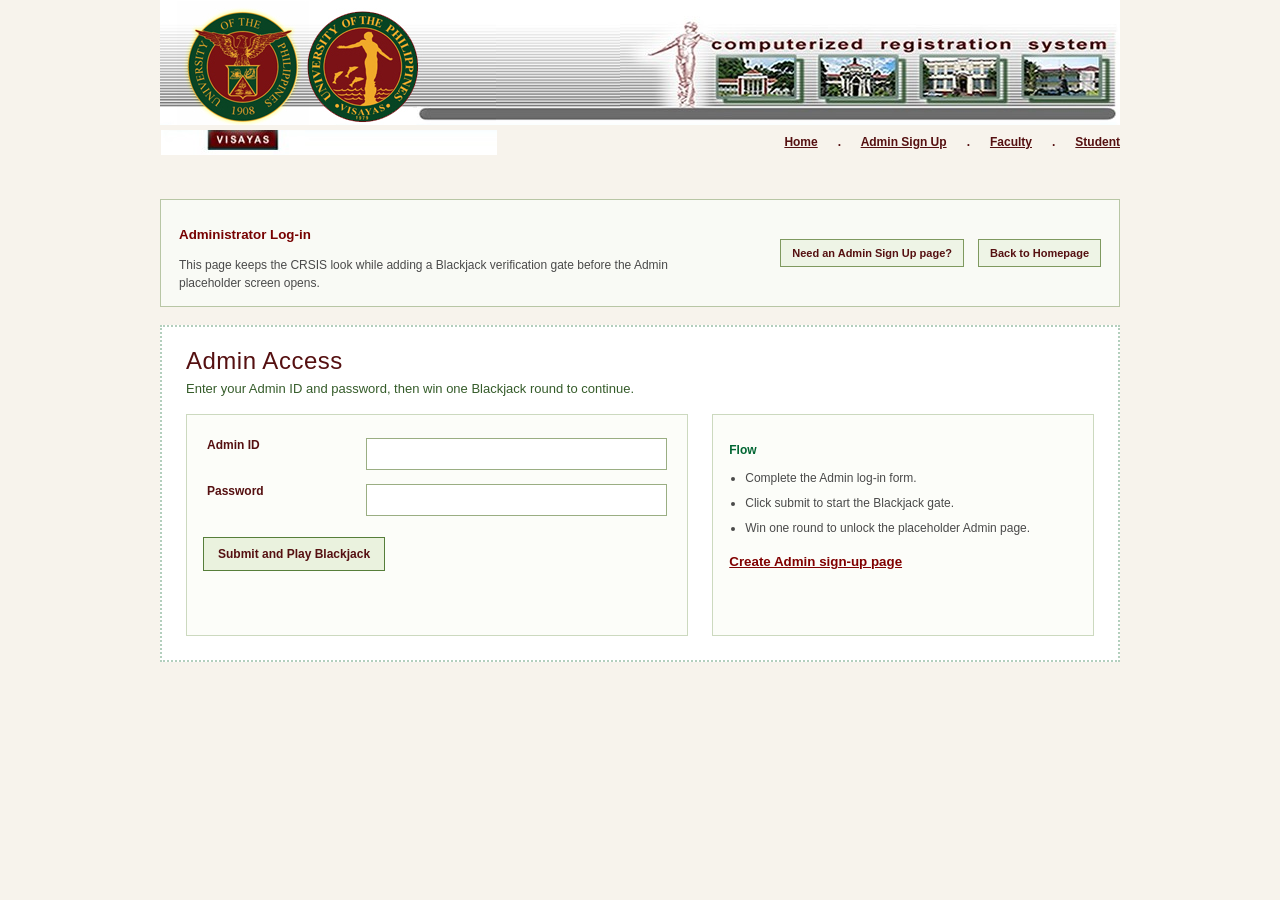
==== admin-login.html @ 58c77251 "chore: initial idea" ====
<!DOCTYPE HTML PUBLIC "-//W3C//DTD HTML 4.01 Transitional//EN">
<HTML>
<HEAD>
    <META HTTP-EQUIV="Content-Language" CONTENT="en-us">
    <META HTTP-EQUIV="Content-Type" CONTENT="text/html; charset=ISO-8859-1">
    <META NAME="viewport" CONTENT="width=device-width, initial-scale=1.0">
    <LINK REL="StyleSheet" TYPE="text/css" HREF="./css/crsis.css">
    <LINK REL="StyleSheet" TYPE="text/css" HREF="./css/auth.css">
    <TITLE>UPV CRSIS - Admin Log-in</TITLE>
</HEAD>
<BODY class="body auth-body">
    <TABLE class="crsistable auth-shell">
        <tr background="./images/crsh_02.jpg">
            <td class="maintd1" align="left"><img border="0" src="./images/crsh_01.jpg" width="336" height="125"></td>
            <td colspan="2" class="maintd2"><img border="0" src="./images/crsh_03.jpg" width="500" height="125"></td>
        </tr>
        <tr>
            <td align="left"><img border="0" src="./images/crsh_04.jpg" width="336" height="25"></td>
            <td colspan="2" class="maintd4">
                <span class="menu">
                    <a class="menu" href="./index.html"><u>Home</u></a> &nbsp;&nbsp;&nbsp;&nbsp; . &nbsp;&nbsp;&nbsp;&nbsp;
                    <a class="menu" href="./admin-signup.html"><u>Admin Sign Up</u></a> &nbsp;&nbsp;&nbsp;&nbsp; . &nbsp;&nbsp;&nbsp;&nbsp;
                    <a class="menu" href="./faculty-login.html"><u>Faculty</u></a> &nbsp;&nbsp;&nbsp;&nbsp; . &nbsp;&nbsp;&nbsp;&nbsp;
                    <a class="menu" href="./student-login.html"><u>Student</u></a>
                </span>
            </td>
        </tr>
    </TABLE>

    <div class="auth-shell">
        <div class="auth-banner">
            <div class="auth-banner-grid">
                <div class="auth-banner-copy">
                    <p class="labelleftmaroon10B">Administrator Log-in</p>
                    <p class="auth-helper">This page keeps the CRSIS look while adding a Blackjack verification gate before the Admin placeholder screen opens.</p>
                </div>
                <div class="auth-banner-links">
                    <a class="auth-action-link" href="./admin-signup.html">Need an Admin Sign Up page?</a>
                    <a class="auth-action-link" href="./index.html">Back to Homepage</a>
                </div>
            </div>
        </div>

        <div class="auth-panel">
            <p class="auth-title">Admin Access</p>
            <p class="auth-subtitle">Enter your Admin ID and password, then win one Blackjack round to continue.</p>

            <div class="auth-grid">
                <div class="auth-card">
                    <form data-auth-form data-role="admin" data-mode="login" data-success-target="./admin-portal.html">
                        <table class="auth-form-table">
                            <tr>
                                <td class="auth-label">Admin ID</td>
                                <td><input class="auth-input" type="text" name="adminId" required></td>
                            </tr>
                            <tr>
                                <td class="auth-label">Password</td>
                                <td><input class="auth-input" type="password" name="password" required></td>
                            </tr>
                        </table>

                        <div class="auth-actions">
                            <button class="auth-submit" type="submit">Submit and Play Blackjack</button>
                        </div>
                        <div class="auth-status" data-auth-status></div>
                    </form>
                </div>

                <div class="auth-side-card">
                    <p class="labelleftgreen9B">Flow</p>
                    <ul class="auth-list">
                        <li>Complete the Admin log-in form.</li>
                        <li>Click submit to start the Blackjack gate.</li>
                        <li>Win one round to unlock the placeholder Admin page.</li>
                    </ul>
                    <div class="auth-small-links">
                        <a class="menubarmaroon10B" href="./admin-signup.html">Create Admin sign-up page</a>
                    </div>
                </div>
            </div>
        </div>
    </div>
    <script src="./js/blackjack.js"></script>
    <script src="./js/auth.js"></script>
</BODY>
</HTML>
---- css/crsis.css ----
/* Body backgroundcolor:white */


body {
	margin: 0px 0px 0px 0px;
	background-color : #FFFFFF ;
	color : #000000;
	scrollbar-3dlight-color: #E5AAAA;
	scrollbar-base-color: #932828;
	scrollbar-darkshadow-color: #E5AAAA;
	scrollbar-face-color: #932828;
	scrollbar-highlight-color: #E5AAAA;
	scrollbar-shadow-color: #E5AAAA;
	scrollbar-track-color: #E5AAAA;
	scrollbar-arrow-color: #E5AAAA;
	}

/*
td,tr,p,div {
	font-family: Trebuchet MS, Verdana, Arial, Helvetica, sans-serif;
	font-size: 11px;
	color: Maroon;
	}
*/

/*
 * 
 * These stylings are to format the way tables are
 */


table.borderbottomonly {
	margin: 0px 0px 0px 0px;
	/*width: 90%;*/
	border-left: solid 0px #000000;
	border-right: solid 0px #000000;
	border-top: solid 0px #000000;
	border-bottom: solid 0px #000000;
	}
table.borderbottomonly td {
	/* well.. for formatting the table cells of the module table */
        margin: 0px 0px 0px 0px;
	font-family: Trebuchet MS, Verdana, Arial, Helvetica, sans-serif;
	font-size: 10px;
	font-weight: normal;
        border-right: solid 1px #000000;
	}


table.usertable {
	margin: 0px 0px 0px 0px;
	/*width: 90%;*/
	border-left: solid 0px #000000;
	border-right: solid 0px #000000;
	border-top: solid 0px #000000;
	border-bottom: solid 0px #000000;
	}

table.usertable th {
	/* styling the module header, and the module titles */
	font-family: Trebuchet MS, Verdana, Arial, Helvetica, sans-serif;
	font-size: 12px;
	font-weight: bold;
	color: #220A0A;
	text-align: left;
	width: 100%;
	background: transparent  no-repeat left;
	text-indent: 2px; /*18px;*/
	height: 20px;
	border-bottom: 1px solid #932828;
	line-height: 20px;
	}

table.usertable td {
	/* well.. for formatting the table cells of the module table */
	font-family: Trebuchet MS, Verdana, Arial, Helvetica, sans-serif;
	font-size: 10px;
	font-weight: normal;
	}
	
/*-------------------*/
table.contacttable {
	margin: 0px 0px 0px 0px;
	/*width: 90%;*/
	border-left: solid 0px #000000;
	border-right: solid 0px #000000;
	border-top: solid 0px #000000;
	border-bottom: solid 0px #000000;
	}

table.contacttable th {
	font-family: Trebuchet MS, Verdana, Arial, Helvetica, sans-serif;
	font-size: 10px;
	font-weight: bold;
	color: maroon; /*#220A0A;*/
	text-align: left;
	width: 100%;
	background: transparent  no-repeat left;
	text-indent: 2px; /*18px;*/
	/*height: 20px;
	border-bottom: 1px solid #932828;
	line-height: 20px;*/
	}

table.contacttable td {
	/* well.. for formatting the table cells of the module table */
	font-family: Trebuchet MS, Verdana, Arial, Helvetica, sans-serif;
	font-size: 10px;
	font-weight: normal;
	}

/*-------------------*/
table.contacttablebackground {
	margin: 0px 0px 0px 0px;
	/*width: 90%;*/
	border-left: solid 0px #000000;
	border-right: solid 0px #000000;
	border-top: solid 0px #000000;
	border-bottom: solid 0px #000000;
	background: #ebeef7; /*#CCCCCC lightgrey lightyellow;*/
	}

table.contacttablebackground th {
	font-family: Trebuchet MS, Verdana, Arial, Helvetica, sans-serif;
	font-size: 10px;
	font-weight: bold;
	color: maroon; /*#220A0A;*/
	text-align: left;
	width: 100%;
	background: transparent  no-repeat left;
	text-indent: 2px; /*18px;*/
	/*height: 20px;
	border-bottom: 1px solid #932828;
	line-height: 20px;*/
	}

table.contacttablebackground td {
	/* well.. for formatting the table cells of the module table */
	font-family: Trebuchet MS, Verdana, Arial, Helvetica, sans-serif;
	font-size: 10px;
	font-weight: normal;
	color: 006633;  /* FONT dark green */
	}
/*-------------------*/	
	

/*dotted lines in tables*/
.linebox {
        border: solid;
        border: dotted;
        border-width: 1px;
        border-bottom-color: #B3CFBD;
        border-top-color: #B3CFBD;
        border-left-color: #B3CFBD;
        border-right-color: #B3CFBD;
}	

.linebox2 {
        border: solid;
        border: dotted;
        border-width: 2px;
        border-bottom-color: #B3CFBD;
        border-top-color: #B3CFBD;
        border-left-color: #B3CFBD;
        border-right-color: #B3CFBD;
}

.linebox3 {
        border: solid;
        border: dotted;
        border-width: 3px;
        border-bottom-color: #B3CFBD;
        border-top-color: #B3CFBD;
        border-left-color: #B3CFBD;
        border-right-color: #B3CFBD;
}
	

/*This part is for the main header table*/
.maintable {
	border-collapse: collapse; 
	border: 0px; 
	padding: 0; 
	margin: 0; 
	border-spacing: 0pt; 
	width: 100%; 
	height: 100% }

.crsismaintable         {
	border-collapse: collapse; 
	border: 0px; 
	padding: 0; 
	margin: 0; 
	border-spacing: 0pt; 
	width: 100%; 
	height: 100% }
	

.maintd1   { 
	border-collapse: collapse; 
	border: 0px; 
	padding: 0; 
	margin: 0; 
	border-spacing: 0pt; 
	width: 336; 
	height: 84; }

.maintd2   { 
	border-collapse: collapse; 
	border: 0px; 
	padding: 0; 
	text-align: right; 
	margin: 0; 
	border-spacing: 0pt; 
	width: 100%; 
	height: 84; }

.maintd3   { 
	border-collapse: collapse; 
	border: 0px; 
	padding: 0; 
	margin: 0; 
	border-spacing: 0pt; 
	width: 336; 
	height: 34; }

.maintd4   { 
	border-collapse: collapse; 
	border: 0px; 
	padding: 0; 
	text-align: right; 
	margin: 0; 
	border-spacing: 0pt; 
	width: 100%; 
	height: 34; }



/*This part is for the footer table*/
/* background=gray*/
.maintdfoot1   { 
	border-collapse: collapse; 
	border: 0px; 
	padding: 0; 
	margin: 0; 
	border-spacing: 0pt; 
	width: 100%; 
	height: 11; 
	background-color:  #828282; }

.maintdfoot2   { 
	border-collapse: collapse; 
	border: 0px; 
	padding: 0; 
	margin: 0; 
	border-spacing: 0pt; 
	width: 100%; 
	height: 5; }

.maintdfoot3   { 
	border-collapse: collapse; 
	border: 0px; 
	padding: 0; 
	margin: 0; 
	border-spacing: 0pt; 
	width: 100%; 
	height: 3; 
	background-color:  #828282; }



/*Links above the footer. e.g. The OUR-UPV*/
/* font color : vandykebrown #5E2605 */
.footercopyright{ 
	font-family: Arial, sans-serif; 
	font-weight: bold; 
	font-size: 8pt; 
	color: #551011; 
	text-align: center }



.bodycell      {
	border-collapse: collapse; 
	border: 0px; 
	padding: 0; 
	margin: 0; 
	border-spacing: 0pt; 
	text-align: center; 
	width: 100% }


/* FOR THE MENU AT FOOTER */
.nearfootermenu     { 
	border-collapse: collapse; 
	border: 0px; 
	padding: 0; 
	text-align: center; 
	margin: 0; 
	border-spacing: 0pt; 
	height: 22; 
	background-color: #5E2605; /*vandykebrown #5E2605 */
	font-color: #FFFFFF; 
	font-family: Arial, helvetica, sans-serif; 
	font-size: 10pt; 
	font-weight: bold; 
	text-decoration:none; }
	
	
/*all main and submenu items carry this style : WHITE foreground GREEN highlight*/
a:link.menubar	{ 
	font-family: Arial, helvetica, sans-serif; 
	text-decoration: none; }

a:hover.menubar	{ 
	font-family: Arial, helvetica, sans-serif; 
	color: #33FF33; /*green*/
	text-decoration: none; }

a:visited.menubar	{ 
	font-family: Arial, helvetica, sans-serif; 
	text-decoration: none; 
	text-align: right; }

.menubar		{ 
	font-family: Arial, helvetica, sans-serif; 
	font-size: 9pt; 
	color: #FFFFFF; /*white*/
	font-weight: bold; 	
	text-decoration:none }
	
	
a:link.menubarseagreen	{ 
	font-family: Trebuchet MS, Verdana, Arial, Helvetica, sans-serif;
	text-decoration:none;
	}

a:hover.menubarseagreen	{ 
	font-family: Trebuchet MS, Verdana, Arial, Helvetica, sans-serif;
	color: maroon; 
	text-decoration: none; 
	text-decoration:underline; }

a:visited.menubarseagreen { 
	font-family: Trebuchet MS, Verdana, Arial, Helvetica, sans-serif;
	text-decoration: none; 
	color: #003300; /*green*/ 
	text-align: right; 
	text-decoration:none; }

.menubarseagreen	{ 
	font-family: Trebuchet MS, Verdana, Arial, Helvetica, sans-serif;
	font-size: 10px; 
	color:  #426F42; /*mediumseagreen*/
	font-weight: none; 	
	text-decoration:none; }	
	
	
a:link.menubarseagreen10BNU	{ 
	font-family: Trebuchet MS, Verdana, Arial, Helvetica, sans-serif;
	text-decoration:none;
	}

a:hover.menubarseagreen10BNU	{ 
	font-family: Trebuchet MS, Verdana, Arial, Helvetica, sans-serif;
	color: maroon; 
	text-decoration: none; 
	text-decoration:underline; }

a:visited.menubarseagreen10BNU { 
	font-family: Trebuchet MS, Verdana, Arial, Helvetica, sans-serif;
	text-decoration: none; 
	color: #003300; /*green*/ 
	text-align: right; 
	text-decoration:none; }

.menubarseagreen10BNU	{ 
	font-family: Trebuchet MS, Verdana, Arial, Helvetica, sans-serif;
	font-size: 10pt; 
	color:  #426F42; /*mediumseagreen*/
	font-weight: none; 	
	text-decoration:none; }		
	
	
	
a:link.menubargreen	{ 
	font-family: Trebuchet MS, Verdana, Arial, Helvetica, sans-serif;
	text-decoration:underline;
	}

a:hover.menubargreen	{ 
	font-family: Trebuchet MS, Verdana, Arial, Helvetica, sans-serif;
	color: maroon; /*white*/ 
	text-decoration: none; 
	text-decoration:underline; }

a:visited.menubargreen { 
	font-family: Trebuchet MS, Verdana, Arial, Helvetica, sans-serif;
	text-decoration: none; 
	color: #003300; /*green*/ 
	text-align: right; 
	text-decoration:underline; }

.menubargreen	{ 
	font-family: Trebuchet MS, Verdana, Arial, Helvetica, sans-serif;
	font-size: 10px; 
	color:  #003300; /*green*/
	font-weight: bold; 	
	text-decoration:underline; }
	
	
a:link.menubargreen10B	{ 
	font-family: Trebuchet MS, Verdana, Arial, Helvetica, sans-serif;
	text-decoration:underline;
	}

a:hover.menubargreen10B	{ 
	font-family: Trebuchet MS, Verdana, Arial, Helvetica, sans-serif;
	color: maroon; /*white*/ 
	text-decoration: none; 
	text-decoration:underline; }

a:visited.menubargreen10B { 
	font-family: Trebuchet MS, Verdana, Arial, Helvetica, sans-serif;
	text-decoration: none; 
	color: #003300; /*green*/ 
	text-align: right; 
	text-decoration:underline; }

.menubargreen10B	{ 
	font-family: Trebuchet MS, Verdana, Arial, Helvetica, sans-serif;
	font-size: 10pt; 
	color:  #003300; /*green*/
	font-weight: bold; 	
	text-decoration:underline; }	
	
	
a:link.menubargreen10BNU	{ 
	font-family: Trebuchet MS, Verdana, Arial, Helvetica, sans-serif;
	text-decoration:none;
	}

a:hover.menubargreen10BNU	{ 
	font-family: Trebuchet MS, Verdana, Arial, Helvetica, sans-serif;
	color: maroon; /*white*/ 
	text-decoration: none; 
	text-decoration:underline; }

a:visited.menubargreen10BNU { 
	font-family: Trebuchet MS, Verdana, Arial, Helvetica, sans-serif;
	text-decoration: none; 
	color: #003300; /*green*/ 
	text-align: right; 
	text-decoration:none; }

.menubargreen10BNU	{ 
	font-family: Trebuchet MS, Verdana, Arial, Helvetica, sans-serif;
	font-size: 10pt; 
	color:  #003300; /*green*/
	font-weight: bold; 	
	text-decoration:none; }		
	
	
	
a:link.menubarmaroon	{ 
	font-family: Trebuchet MS, Verdana, Arial, Helvetica, sans-serif;
	text-decoration:underline;
	}

a:hover.menubarmaroon	{ 
	font-family: Trebuchet MS, Verdana, Arial, Helvetica, sans-serif;
	color: #003300; /*green*/
	text-decoration: none; 
	text-decoration:underline; }

a:visited.menubarmaroon	{ 
	font-family: Trebuchet MS, Verdana, Arial, Helvetica, sans-serif;
	text-decoration: none; 
	color: #993333; /*#FF0000; red*/
	text-align: right; 
	text-decoration:underline; }

.menubarmaroon		{ 
	font-family: Trebuchet MS, Verdana, Arial, Helvetica, sans-serif;
	font-size: 10px; 
	color: maroon; /*white*/
	font-weight: bold; 	
	text-decoration:underline; }
	
	
a:link.menubarmaroon10B	{ 
	font-family: Trebuchet MS, Verdana, Arial, Helvetica, sans-serif;
	text-decoration:underline;
	}

a:hover.menubarmaroon10B	{ 
	font-family: Trebuchet MS, Verdana, Arial, Helvetica, sans-serif;
	color: #003300; /*green*/
	text-decoration: none; 
	text-decoration:underline; }
/* SO WHEN HOVERED CHANGES
a:visited.menubarmaroon10B	{ 
	font-family: Trebuchet MS, Verdana, Arial, Helvetica, sans-serif;
	text-decoration: none; 
	color: maroon; *//*#993333;*/ /*#FF0000; red*/
	/*text-align: right; 
	text-decoration:underline; }
*/
.menubarmaroon10B		{ 
	font-family: Trebuchet MS, Verdana, Arial, Helvetica, sans-serif;
	font-size: 10pt; 
	color: maroon; /*white*/
	font-weight: bold; 	
	text-decoration:underline; }
	

a:link.menubarmaroon7B	{ 
	font-family: Trebuchet MS, Verdana, Arial, Helvetica, sans-serif;
	text-decoration:underline;
	}

a:hover.menubarmaroon7B	{ 
	font-family: Trebuchet MS, Verdana, Arial, Helvetica, sans-serif;
	color: #003300; /*green*/
	text-decoration: none; 
	text-decoration:underline; }

a:visited.menubarmaroon7B	{ 
	font-family: Trebuchet MS, Verdana, Arial, Helvetica, sans-serif;
	text-decoration: none; 
	color: #993333; /*#FF0000; red*/
	text-align: right; 
	text-decoration:underline; }

.menubarmaroon7B		{ 
	font-family: Trebuchet MS, Verdana, Arial, Helvetica, sans-serif;
	font-size: 7pt; 
	color: maroon; /*white*/
	font-weight: bold; 	
	text-decoration:underline; }	
	
	
	
a:link.menubarmaroon7	{ 
	font-family: Trebuchet MS, Verdana, Arial, Helvetica, sans-serif;
	text-decoration:underline;
	}

a:hover.menubarmaroon7	{ 
	font-family: Trebuchet MS, Verdana, Arial, Helvetica, sans-serif;
	color: #003300; /*green*/
	text-decoration: none; 
	text-decoration:underline; }

a:visited.menubarmaroon7	{ 
	font-family: Trebuchet MS, Verdana, Arial, Helvetica, sans-serif;
	text-decoration: none; 
	color: #993333; /*#FF0000; red*/
	text-align: right; 
	text-decoration:underline; }

.menubarmaroon7		{ 
	font-family: Trebuchet MS, Verdana, Arial, Helvetica, sans-serif;
	font-size: 7pt; 
	color: maroon; /*white*/
	text-decoration:underline; }		
	
	

a:link.menubarmaroon9B	{ 
	font-family: Trebuchet MS, Verdana, Arial, Helvetica, sans-serif;
	text-decoration:underline;
	}

a:hover.menubarmaroon9B	{ 
	font-family: Trebuchet MS, Verdana, Arial, Helvetica, sans-serif;
	color: #003300; /*green*/
	text-decoration: none; 
	text-decoration:underline; }

a:visited.menubarmaroon9B	{ 
	font-family: Trebuchet MS, Verdana, Arial, Helvetica, sans-serif;
	text-decoration: none; 
	color: maroon; /*#993333;*/ /*#FF0000; red*/
	text-align: right; 
	text-decoration:underline; }

.menubarmaroon9B		{ 
	font-family: Trebuchet MS, Verdana, Arial, Helvetica, sans-serif;
	font-size: 9pt; 
	color: maroon; /*white*/
	font-weight: bold; 	
	text-decoration:underline; }	
	
	
	
	
	
a:link.menuleftmaroon10B	{ 
	font-family: Trebuchet MS, Verdana, Arial, Helvetica, sans-serif;
	text-decoration:underline;
	}

a:hover.menuleftmaroon10B	{ 
	font-family: Trebuchet MS, Verdana, Arial, Helvetica, sans-serif;
	color: #003300; /*green*/
	text-decoration: none; 
	text-decoration:underline; }

a:visited.menuleftmaroon10B	{ 
	font-family: Trebuchet MS, Verdana, Arial, Helvetica, sans-serif;
	text-decoration: none; 
	color: #993333; /*#FF0000; red*/
	text-align: right; 
	text-decoration:underline; }

.menuleftmaroon10B		{ 
	font-family: Trebuchet MS, Verdana, Arial, Helvetica, sans-serif;
	font-size: 10pt; 
	color: maroon; /*white*/
	font-weight: bold; 	
	text-decoration:underline; }
	

a:link.menuleftmaroon12B	{ 
	font-family: Trebuchet MS, Verdana, Arial, Helvetica, sans-serif;
	text-decoration:underline;
	}

a:hover.menuleftmaroon12B	{ 
	font-family: Trebuchet MS, Verdana, Arial, Helvetica, sans-serif;
	color: #003300; /*green*/
	text-decoration: none; 
	text-decoration:underline; }

a:visited.menuleftmaroon12B	{ 
	font-family: Trebuchet MS, Verdana, Arial, Helvetica, sans-serif;
	text-decoration: none; 
	color: #993333; /*#FF0000; red*/
	text-align: right; 
	text-decoration:underline; }

.menuleftmaroon12B		{ 
	font-family: Trebuchet MS, Verdana, Arial, Helvetica, sans-serif;
	font-size: 12px; 
	color: maroon; /*white*/
	font-weight: bold; 	
	text-decoration:underline; }
	

a:link.menuleftmaroon14B	{ 
	font-family: Trebuchet MS, Verdana, Arial, Helvetica, sans-serif;
	text-decoration:underline;
	}

a:hover.menuleftmaroon14B	{ 
	font-family: Trebuchet MS, Verdana, Arial, Helvetica, sans-serif;
	color: #003300; /*green*/
	text-decoration: none; 
	text-decoration:underline; }

a:visited.menuleftmaroon14B	{ 
	font-family: Trebuchet MS, Verdana, Arial, Helvetica, sans-serif;
	text-decoration: none; 
	color: #993333; /*#FF0000; red*/
	text-align: right; 
	text-decoration:underline; }

.menuleftmaroon14B		{ 
	font-family: Trebuchet MS, Verdana, Arial, Helvetica, sans-serif;
	font-size: 14px; 
	color: maroon; /*white*/
	font-weight: bold; 	
	text-decoration:underline; }
	
	
	
a:link.menuleftmaroon16B	{ 
	font-family: Trebuchet MS, Verdana, Arial, Helvetica, sans-serif;
	text-decoration:underline;
	}

a:hover.menuleftmaroon16B	{ 
	font-family: Trebuchet MS, Verdana, Arial, Helvetica, sans-serif;
	color: #003300; /*green*/
	text-decoration: none; 
	text-decoration:underline; }

a:visited.menuleftmaroon16B	{ 
	font-family: Trebuchet MS, Verdana, Arial, Helvetica, sans-serif;
	text-decoration: none; 
	color: maroon; /*#993333;*/ /*#FF0000; red*/
	text-align: right; 
	text-decoration:underline; }

.menuleftmaroon16B		{ 
	font-family: Trebuchet MS, Verdana, Arial, Helvetica, sans-serif;
	font-size: 16px; 
	color: maroon; /*white*/
	font-weight: bold; 	
	text-decoration:underline; }	


/* 01-18-2005 FOR THE TABLE RECORD ENTRIES*/
.recordentry     { 
	border-collapse: collapse; 
	border: 0px; 
	padding: 0; 
	text-align: left; 
	margin: 0; 
	border-spacing: 0pt; 
	height: 22; 
	background-color: #EEE0E5; /*beige*/
	color: 006633;  /* FONT dark green */
	font-family: Arial, helvetica, sans-serif; 
	font-size: 9pt; 
	font-weight: bold; 
	text-decoration:none; }
.recordentrysmall     { 
	border-collapse: collapse; 
	border: 0px; 
	padding: 0; 
	text-align: left; 
	margin: 0; 
	border-spacing: 0pt; 
	height: 18; 
	background-color: #EEE0E5; /*beige*/
	color: 006633;  /* FONT dark green */
	font-family: Arial, helvetica, sans-serif; 
	font-size: 8pt; 
	font-weight: regular; 
	text-decoration:none; }
.recordentryleftgreen8B     { 
	border-collapse: collapse; 
	border: 0px; 
	padding: 0; 
	text-align: left; 
	margin: 0; 
	border-spacing: 0pt; 
	height: 22; 
	background-color: #EEE0E5; /*beige*/
	color: 006633;  /* FONT dark green */
	font-family: Arial, helvetica, sans-serif; 
	font-size: 8pt; 
	font-weight: bold; 
	text-decoration:none; }	

.recordentryred     { 
	border-collapse: collapse; 
	border: 0px; 
	padding: 0; 
	text-align: left; 
	margin: 0; 
	border-spacing: 0pt; 
	height: 22; 
	background-color: #EEE0E5; /*beige*/
	color: CD0000;  /* FONT red */
	font-family: Arial, helvetica, sans-serif; 
	font-size: 9pt; 
	font-weight: bold; 
	text-decoration:none; }	
.recordentryleftred8B     { 
	border-collapse: collapse; 
	border: 0px; 
	padding: 0; 
	text-align: left; 
	margin: 0; 
	border-spacing: 0pt; 
	height: 22; 
	background-color: #EEE0E5; /*beige*/
	color: CD0000;  /* FONT red */
	font-family: Arial, helvetica, sans-serif; 
	font-size: 8pt; 
	font-weight: bold; 
	text-decoration:none; }		
	
/* alternate color */
.recordentrylight     { 
	border-collapse: collapse; 
	border: 0px; 
	padding: 0; 
	text-align: left; 
	margin: 0; 
	border-spacing: 0pt; 
	height: 22; 
	background-color: FFFFFF; /*light beige*/
	color: 006633;  /* FONT dark green */
	font-family: Arial, helvetica, sans-serif; 
	font-size: 9pt; 
	font-weight: bold; 
	text-decoration:none; }
.recordentrylightsmall     { 
	border-collapse: collapse; 
	border: 0px; 
	padding: 0; 
	text-align: left; 
	margin: 0; 
	border-spacing: 0pt; 
	height: 18; 
	background-color: FFFFFF; /*light beige*/
	color: 006633;  /* FONT dark green */
	font-family: Arial, helvetica, sans-serif; 
	font-size: 8pt; 
	font-weight: regular; 
	text-decoration:none; }
.recordentrylightleftgreen8B     { 
	border-collapse: collapse; 
	border: 0px; 
	padding: 0; 
	text-align: left; 
	margin: 0; 
	border-spacing: 0pt; 
	height: 22; 
	background-color: FFFFFF; /*light beige*/
	color: 006633;  /* FONT dark green */
	font-family: Arial, helvetica, sans-serif; 
	font-size: 8pt; 
	font-weight: bold; 
	text-decoration:none; }	

.recordentrylightred     { 
	border-collapse: collapse; 
	border: 0px; 
	padding: 0; 
	text-align: left; 
	margin: 0; 
	border-spacing: 0pt; 
	height: 22; 
	background-color: FFFFFF; /*light beige*/
	color: CD0000;  /* FONT red */
	font-family: Arial, helvetica, sans-serif; 
	font-size: 9pt; 
	font-weight: bold; 
	text-decoration:none; }
.recordentrylightleftred8B    { 
	border-collapse: collapse; 
	border: 0px; 
	padding: 0; 
	text-align: left; 
	margin: 0; 
	border-spacing: 0pt; 
	height: 22; 
	background-color: FFFFFF; /*light beige*/
	color: CD0000;  /* FONT red */
	font-family: Arial, helvetica, sans-serif; 
	font-size: 8pt; 
	font-weight: bold; 
	text-decoration:none; }	
	
	

/*This part is for ANY internal body tables*/
.bodytable      {
	border-collapse: collapse; 
	border: 0px; 
	padding: 0; 
	margin: 0; 
	border-spacing: 0pt; 
	width: 660; }
	
/* FOR THE HEADING OF TABLE */
.tdheadmaroon9B { 
	font-family: Arial, helvetica, sans-serif; 
	font-size: 9pt; 
	color: #FFFFFF; /* white */
	font-weight: bold;
	text-decoration:none; 
	background-color: #7B1113; /* up maroon */
	text-align: center }
	
.bodytdhead     { 
	border-collapse: collapse; 
	border: 0px; 
	padding: 0; 
	text-align: center; 
	margin: 0; 
	border-spacing: 0pt; 
	height: 22; 
	background-color: #5E2605; /*vandykebrown #5E2605 */
	color: #FFFFFF; 
	font-family: Arial, helvetica, sans-serif; 
	font-size: 11pt; 
	font-weight: bold; 
	text-decoration:none; }
	
.bodytdheadsmall { 
	border-collapse: collapse; 
	border: 0px; 
	padding: 0; 
	text-align: center; 
	margin: 0; 
	border-spacing: 0pt; 
	height: 22; 
	background-color: #5E2605; /*vandykebrown #5E2605 */
	color: #FFFFFF; 
	font-family: Arial, helvetica, sans-serif; 
	font-size: 8pt; 
	font-weight: bold; 
	text-decoration:none; }	


.bodytdodd      { 
	border-collapse: collapse; 
	border: 0px; 
	padding: 0; 
	text-align: center; 
	margin: 0; 
	border-spacing: 0pt; 
	height: 22; 
	background-color: #F4F4F4 }

.bodytdeven     { 
	border-collapse: collapse; 
	border: 0px; 
	padding: 0; 
	text-align: center; 
	margin: 0; 
	border-spacing: 0pt; 
	height: 22; 
	background-color: #CED0CE }

.bodytdend      { 
	border-collapse: collapse; 
	border: 0px; 
	padding: 0; 
	text-align: center; 
	margin: 0; 
	border-spacing: 0pt; 
	height: 10; 
	background-color: #5C0101 }

.bodyloginhead  { 
	border-collapse: collapse; 
	border: 0px; 
	padding: 0; 
	margin: 0; 
	border-spacing: 0pt; 
	height: 22; 
	background-color: #5C0101; 
	color: #FFFFFF; 
	font-family: Arial, helvetica, sans-serif; 
	font-size: 10pt; 
	font-weight: bold; 
	text-decoration:none; }

.bodyloginodd   { 
	border-collapse: collapse; 
	border: 0px; 
	padding: 0; 
	margin: 0; 
	border-spacing: 0pt; 
	height: 22; 
	background-color: #F4F4F4 }

.bodylogineven  { 
	border-collapse: collapse; 
	border: 0px; 
	padding: 0; 
	margin: 0; 
	border-spacing: 0pt; 
	height: 22; 
	background-color: #CED0CE }

.bodyloginend   { 
	border-collapse: collapse; 
	border: 0px; 
	padding: 0; 
	margin: 0; 
	border-spacing: 0pt; 
	height: 10; 
	background-color: #5C0101 }




/*all main and submenu items carry this style*/
a:link.menu	{ 
	font-family: Arial, helvetica, sans-serif; 
	text-decoration: none; }

a:hover.menu	{ 
	font-family: Arial, helvetica, sans-serif; 
	color: #006400; /*dark green*/
	text-decoration: none; }

a:visited.menu	{ 
	font-family: Arial, helvetica, sans-serif; 
	text-decoration: none; 
	text-align: right; }
.menu		{ 
	font-family: Arial, helvetica, sans-serif; 
	font-size: 9pt; 
	color: #551011; /*maroon*/
	font-weight: bold; 	
	text-decoration:none }

	
a:link.menuunderline	{ 
	font-family: Arial, helvetica, sans-serif; 
	text-decoration: underline; }

a:hover.menuunderline	{ 
	font-family: Arial, helvetica, sans-serif; 
	color: #006400; /*dark green*/
	text-decoration: underline; }

a:visited.menuunderline	{ 
	font-family: Arial, helvetica, sans-serif; 
	text-decoration: underline; 
	text-align: right; }
.menuunderline		{ 
	font-family: Arial, helvetica, sans-serif; 
	font-size: 9pt; 
	color: #551011; /*maroon*/
	font-weight: bold; 	
	text-decoration:underline }
	
a:link.menuunderlinecenter	{ 
	font-family: Arial, helvetica, sans-serif; 
	text-decoration: underline; 
	text-align: center;}
a:hover.menuunderlinecenter	{ 
	font-family: Arial, helvetica, sans-serif; 
	color: #006400; /*dark green*/
	text-decoration: underline; 
	text-align: center;}
a:visited.menuunderlinecenter	{ 
	font-family: Arial, helvetica, sans-serif; 
	text-decoration: underline; 
	text-align: center; }
.menuunderlinecenter		{ 
	font-family: Arial, helvetica, sans-serif; 
	font-size: 9pt; 
	color: #551011; /*maroon*/
	font-weight: bold; 	
	text-decoration:underline;
	text-align: center;}	
	
a:link.menuunderlinecenter7	{ 
	font-family: Arial, helvetica, sans-serif; 
	font-size: 7pt; 
	text-decoration: underline; 
	text-align: center;}
a:hover.menuunderlinecenter7	{ 
	font-family: Arial, helvetica, sans-serif; 
	font-size: 7pt; 
	color: #006400; /*dark green*/
	text-decoration: underline; 
	text-align: center;}
a:visited.menuunderlinecenter7	{ 
	font-family: Arial, helvetica, sans-serif; 
	font-size: 7pt; 
	text-decoration: underline; 
	text-align: center; }
.menuunderlinecenter7		{ 
	font-family: Arial, helvetica, sans-serif; 
	font-size: 7pt; 
	color: #551011; /*maroon*/
	font-weight: bold; 	
	text-decoration:underline;
	text-align: center;}		


a:link.menubrown8B	{ 
	font-family: Arial, helvetica, sans-serif; 
	text-decoration: none; }

a:hover.menubrown8B	{ 
	font-family: Arial, helvetica, sans-serif; 
	font-size: 10pt;
	color: #006400; /*dark green*/
	text-decoration: none; }

a:visited.menubrown8B	{ 
	font-family: Arial, helvetica, sans-serif; 
	text-decoration: none; 
	text-align: right; }

.menubrown8B		{ 
	font-family: Arial, helvetica, sans-serif; 
	font-size: 8pt; 
	color: #551011;  /* FONT brown */
	font-weight: bold; 	
	text-decoration:none }



/*HIDDEN MENU IN MAROON BACKGROUND - colors used are all maroon*/
a:link.menumaroon	{ 
	font-family: Arial, helvetica, sans-serif; 
	text-decoration: none; }

a:hover.menumaroon	{ 
	font-family: Arial, helvetica, sans-serif; 
	color: #551011; /*maroon*/
	text-decoration: none; }

a:visited.menumaroon	{ 
	font-family: Arial, helvetica, sans-serif; 
	text-decoration: none; 
	text-align: right; }
.menumaroon		{ 
	font-family: Arial, helvetica, sans-serif; 
	font-size: 9pt; 
	color: #551011; /*maroon*/
	font-weight: bold; 	
	text-decoration:none }
	
	
a:link.menugreen10B	{ 
	font-family: Arial, helvetica, sans-serif; 
	text-decoration: none; }

a:hover.menugreen10B	{ 
	font-family: Arial, helvetica, sans-serif; 
	font-size: 10.5pt; 
	color: #006633;  /* FONT dark green */
	text-decoration: none; }

a:visited.menugreen10B	{ 
	font-family: Arial, helvetica, sans-serif; 
	text-decoration: none; 
	text-align: right; }
.menugreen10B		{ 
	font-family: Arial, helvetica, sans-serif; 
	font-size: 10pt; 
	color: #006633;  /* FONT dark green */
	font-weight: bold; 	
	text-decoration:none }	


a:link.menu2	{ 
	font-family: Arial, helvetica, sans-serif; 
	text-decoration: none; }

a:hover.menu2	{ 
	font-family: Arial, helvetica, sans-serif; 
	color: red; /*#551011;*/ /*maroon*/
	text-decoration: none; }

a:visited.menu2	{ 
	font-family: Arial, helvetica, sans-serif; 
	text-decoration: none; 
	text-align: right; }
.menu2		{ 
	font-family: Arial, helvetica, sans-serif; 
	font-size: 9pt; 
	color: #006400; /*dark green*/	
	font-weight: bold; 	
	text-decoration:none }
	

/*all table action items carry this style*/
a:link.tableaction	{ 
	font-family: Arial, helvetica, sans-serif; 
	text-decoration: none; }

a:hover.tableaction	{ 
	font-family: Arial, helvetica, sans-serif; 
	color: #008000; 
	text-decoration: none; }

a:visited.tableaction	{ 
	font-family: Arial, helvetica, sans-serif; 
	text-decoration: none; 
	text-align: right; }

a.tableaction		{ 
	font-family: Arial, helvetica, sans-serif; 
	font-size: 9pt; 
	color: #5C0101; 	
	font-weight: bold; 
	text-decoration:none }



/*When a submenu is active*/
.on		      { 
	font-family: Arial, helvetica, sans-serif; 
	font-size: 9pt; 
	color: #5C0101; 
	font-weight: bold; 
	text-decoration:none }

a:link.footerlink     { 
	font-family: Arial, sans-serif; 
	color: #FFFFFF; 
	text-decoration: none; }

a:hover.footerlink    { 
	font-family: Arial, sans-serif; 
	color: #C0C0C0; 
	text-decoration: none;  }

a:visited.footerlink  { 
	font-family: Arial, sans-serif; 
	text-decoration: none; }

.footerlink	      { 
	font-family: Arial, sans-serif; 
	font-weight: bold; 
	font-size: 8pt; 
	color: #551011; 	
	text-align: center }


/* link fontcolor:ghostwhite #F8F8FF, hover font:bright red #FF0033, visited font:mediumseagreen #426F42 */
a:link.webmaster    	{ 
	font-family: Arial, sans-serif; 
	font-size: 7.5pt; 
	color: #F8F8FF; 
	text-align: center }

a:hover.webmaster	{ 
	font-family: Arial, helvetica, sans-serif; 
	font-size: 8pt; 
	color: #FF0033; /*bright red*/	
	text-decoration: none; }

a:visited.webmaster     { 
	font-family: Arial, sans-serif; 
	font-size: 7.5pt; 
	color: #426F42; /*mediumseagreen*/
	text-align: center }

.webmaster              { 
	font-family: Arial, helvetica, sans-serif; 
	font-size: 7.5pt; 	
	color: #426F42; /*mediumseagreen*/ /*#F8F8FF; ghostwhite*/	
	font-weight: bold; 
	text-decoration:none; 
	text-align: left }

.webmastertext          { 
	font-family: Arial, helvetica, sans-serif; 
	font-size: 7.5pt; 	
	color: maroon;  /*red*/	
	font-weight: bold; 
	text-decoration:none; 
	text-align: left }


/* link fontcolor:ghostwhite #F8F8FF, hover font:bright red #FF0033, visited font:mediumseagreen #426F42 */
a:link.text    	{ 
	font-family: Arial, sans-serif; 
	font-size: 7pt; 
	color: #F8F8FF; 
	text-align: center }

a:hover.text	{ 
	font-family: Arial, helvetica, sans-serif; 
	font-size: 8pt; 
	color: #FF0033; 
	text-decoration: none; }

a:visited.text  { 
	font-family: Arial, sans-serif; 
	font-size: 7.5pt; 
	color: #426F42; 
	text-align: center }



/*links and text located on the text part outside body tables*/

a:link.announce	   { 
	font-family: Arial, helvetica, sans-serif; 
	text-decoration:none; }

a:hover.announce   { 
	font-family: Arial, helvetica, sans-serif; 
	color: #AB2929; 
	text-decoration: none; }

a:visited.announce { 
	font-family: Arial, helvetica, sans-serif; 
	text-decoration:none }


/*text and links located on the front page*/
.announce	{ 
	font-family: Arial, helvetica, sans-serif; 
	font-size: 14pt; 
	color: #5C0101; 	
	text-decoration:none; 
	text-align: left }

/*The date*/
.date		{ 
	font-family: Arial, helvetica, sans-serif; 
	font-size: 9pt; 	
	color: #FFFFFF; 
	text-align: center }

/*items enclosed by brackts which are main topics*/
a:link.header	{ 
	font-family: Arial, helvetica, sans-serif; 
	text-decoration:none; }

a:hover.header	{ 
	font-family: Arial, helvetica, sans-serif; 
	color: #ADAEAD; 
	text-decoration: none; }

a:visited.header	{ 
	font-family: Arial, helvetica, sans-serif; 
	text-decoration:none }

.header		{ 
	font-family: Arial, helvetica, sans-serif; 
	font-size: 12pt; 
	color: #FFFFFF; 
	font-weight: bold; 	
	text-decoration:none; 
	text-align: right }

/*the text part of the site - aligned right*/
.disclaimer	{ 
	font-family: Arial, helvetica, sans-serif; 
	font-size: 8pt; 
	color: #770101; 	
	text-decoration:none; 
	line-height: 150% }

/*the error part of the login*/
.loginerr	{ 
	font-family: Arial, helvetica, sans-serif; 
	font-size: 9pt; 
	color: #DC2300; 	
	text-decoration:none; }

/*the text part of the site - aligned left*/
.textl		{ 
	font-family: Arial, helvetica, sans-serif; 
	font-size: 9pt; 
	color: #770101; 	
	text-decoration:none; 
	text-align: left; 
	line-height: 150% }

/*the text part of the site - aligned center*/
.textc		{ 
	font-family: Arial, helvetica, sans-serif; 
	font-size: 9pt; 
	color: #770101; 	
	text-decoration:none; 
	text-align: center; 
	line-height: 150% }

/*the heading of each section - title*/
.head		{ 
	font-family: Arial, helvetica, sans-serif; 
	font-size: 16pt; 
	color: #770101; 
	font-weight: bold; 	
	text-decoration:none; 
	text-align: left }

.head12B		{ 
	font-family: Arial, helvetica, sans-serif; 
	font-size: 12pt; 
	color: #770101; 
	font-weight: bold; 	
	text-decoration:none; 
	text-align: left }	

.head11B		{ 
	font-family: Arial, helvetica, sans-serif; 
	font-size: 11pt; 
	color: #770101; 
	font-weight: bold; 	
	text-decoration:none; 
	text-align: left }

.headcenter		{ 
	font-family: Arial, helvetica, sans-serif; 
	font-size: 16pt; 
	color: #770101; 
	font-weight: bold; 	
	text-decoration:none; 
	text-align: center }	
	
/*the heading of each section - title*/
.headsub		{ 
	font-family: Arial, helvetica, sans-serif; 
	font-size: 14pt; 
	color: #770101; 
	font-weight: bold; 	
	text-decoration:none; 
	text-align: left }

/**/
.login		{ 
	font-family: Arial, helvetica, sans-serif; 
	font-size: 9pt; 
	color: #770101; 	
	text-decoration:none }
	
/*text for welcoming guests under the menu bar on top right section*/
.welcome	{ 
	font-family: Arial, helvetica, sans-serif; 
	font-size: 9pt; 
	color: #D1CFA1; 	
	text-decoration:none; 
	font-weight: bold; 
	text-align: right; }



/*main news heading*/
.mainnews	{ 
	font-family: Arial, helvetica, sans-serif; 
	font-size: 10pt; 
	color: #770101; 
	font-weight: bold; 	
	text-decoration:none; 
	text-align: right }

/*button properties*/
.button		{
	BORDER-RIGHT: #93c000 0px; 
	BORDER-TOP: #93c000 0px; 
	FONT-SIZE: 8pt; 
	COLOR: #FFFFFF; /*white*/	
	BORDER-LEFT: #93c000 0px;  
	BORDER-BOTTOM: #93c000 0px; 
	PADDING-RIGHT: 0px; 
	PADDING-LEFT: 0px; 
	PADDING-BOTTOM: 0px; 
	PADDING-TOP: 0px; 
	FONT-FAMILY: arial, helvetica, sans-serif; 
	BACKGROUND-COLOR: #5E2605 } /*#770101 }*/ /*vandykebrown #5E2605*/

.buttonmaroonback8 { 
	font-family: Arial, helvetica, sans-serif; 
	font-size: 8pt; 
	color: #FFFFFF; 
	font-weight: none;
	background-color: #7B1113;  /* up maroon */
	text-decoration:none }	
.buttonmaroonback8B { 
	font-family: Arial, helvetica, sans-serif; 
	font-size: 8pt; 
	color: #FFFFFF; 
	font-weight: bold;
	background-color: #7B1113;  /* up maroon */
	text-decoration:none }	
	
.buttonmaroonback9 { 
	font-family: Arial, helvetica, sans-serif; 
	font-size: 9pt; 
	color: #FFFFFF; 
	font-weight: none;
	background-color: #7B1113;  /* up maroon */
	text-decoration:none }	
.buttonmaroonback9B { 
	font-family: Arial, helvetica, sans-serif; 
	font-size: 9pt; 
	color: #FFFFFF; 
	font-weight: bold;
	background-color: #7B1113;  /* up maroon */
	text-decoration:none }	
	
.buttonmaroonfront9 { 
	font-family: Arial, helvetica, sans-serif; 
	font-size: 9pt; 
	color: #7B1113;  /* up maroon */
	font-weight: none;
	background-color: #dddddd; /*grey*/
	text-decoration:none }	
.buttonmaroonfront9B { 
	padding: 0px 2px 0px 2px;
	border-left: #ADADAD thin double;
	border-top: #ADADAD thin double;
	border-right: #737373 thin double;
	border-bottom: #737373 thin double;	
	font-family: Arial, helvetica, sans-serif; 
	font-size: 9pt; 
	color: #7B1113;  /* up maroon */
	font-weight: bold;
	background-color: #F2F2F2;
	text-decoration:none }		



.headcenter	{ 
	font-family: Arial, helvetica, sans-serif; 
	font-size: 16pt; 
	color: #770101; 
	font-weight: bold; 	
	text-decoration:none; 
	text-decoration: none; 
	text-align: center; }

.sub		{ 
	font-family: Arial, helvetica, sans-serif; 
	font-size: 10pt; 
	color: #DC2300; 
	font-weight: bold; 	
	text-decoration:none; 
	text-align: right }

/*the textfield properties of any form*/
.textfield	{
	border:1px solid #ADAEAD; 
	padding-left:4px; 
	padding-right:0px; 
	font-size: 9pt; 
	color: #770101; 
	font-family: arial, helvetica, sans-serif }

.textboxdisabled {
	border: 2px solid #ADAEAD;
	padding-left:0px; 
	padding-right:0px; 	
	font-size: 10pt; 	
	font-family: arial, helvetica, sans-serif
	color: #770101; 
	background-color: #dddddd; /*grey*/
}

.textboxmaroon7B {
	border: 2px solid #771111;
	padding-left:4px; 
	padding-right:1px; 	
	font-size: 7pt; 
	font-weight: bold; 
	font-family: arial, helvetica, sans-serif;
	color: #771111; /* brown #551011 - maroon#770101; */
	/*background-color: #bbbbbb;*/
}
.textboxmaroon7BDisabled {
	border: 2px solid #771111;
	padding-left:4px; 
	padding-right:1px; 	
	font-size: 7pt; 
	font-weight: bold; 
	font-family: arial, helvetica, sans-serif;
	color: #771111; /* brown #551011 - maroon#770101; */
	background-color: #dddddd;
}

.textboxmaroon8B {
	border: 2px solid #771111;
	padding-left:4px; 
	padding-right:1px; 	
	font-size: 8pt; 
	font-weight: bold; 
	font-family: arial, helvetica, sans-serif;
	color: #771111; /* brown #551011 - maroon#770101; */
	/*background-color: #bbbbbb;*/
}
.textboxmaroon8BDisabled {
	border: 2px solid #771111;
	padding-left:4px; 
	padding-right:1px; 	
	font-size: 8pt; 
	font-weight: bold; 
	font-family: arial, helvetica, sans-serif;
	color: #771111; /* brown #551011 - maroon#770101; */
	background-color: #dddddd;
}

.textboxmaroon9B {
	border: 2px solid #771111;
	padding-left:4px; 
	padding-right:1px; 	
	font-size: 9pt; 
	font-weight: bold; 
	font-family: arial, helvetica, sans-serif;
	color: #771111; /* brown #551011 - maroon#770101; */
	/*background-color: #bbbbbb;*/
}

.textboxmaroon9BCenter {
	border: 2px solid #771111;
	padding-left:4px; 
	padding-right:1px; 	
	font-size: 9pt; 
	font-weight: bold; 
	font-family: arial, helvetica, sans-serif;
	color: #771111; /* brown #551011 - maroon#770101; */
	/*background-color: #bbbbbb;*/
        text-align:center;
}

.textboxmaroon9BDisabled {
	border: 2px solid #771111;
	padding-left:4px; 
	padding-right:1px; 	
	font-size: 9pt; 
	font-weight: bold; 
	font-family: arial, helvetica, sans-serif;
	color: #771111; /* brown #551011 - maroon#770101; */
	background-color: #dddddd;
}

.textboxmaroon9BDisabledCenter {
	border: 2px solid #771111;
	padding-left:4px; 
	padding-right:1px; 	
	font-size: 9pt; 
	font-weight: bold; 
	font-family: arial, helvetica, sans-serif;
	color: #771111; /* brown #551011 - maroon#770101; */
	background-color: #dddddd;
        text-align:center;
}


.textboxmaroon14B {
	border: 2px solid #771111;
	padding-left:4px; 
	padding-right:1px; 	
	font-size: 14pt; 
	font-weight: bold; 
	font-family: arial, helvetica, sans-serif;
	color: #771111; /* brown #551011 - maroon#770101; */
	/*background-color: #bbbbbb;*/
}

.textboxmaroon14BDisabled {
	border: 2px solid #771111;
	padding-left:4px; 
	padding-right:1px; 	
	font-size: 14pt; 
	font-weight: bold; 
	font-family: arial, helvetica, sans-serif;
	color: #771111; /* brown #551011 - maroon#770101; */
	background-color: #dddddd;
}


.textboxmaroon16B {
	border: 2px solid #771111;
	padding-left:4px; 
	padding-right:1px; 	
	font-size: 16pt; 
	font-weight: bold; 
	font-family: arial, helvetica, sans-serif;
	color: #771111; /* brown #551011 - maroon#770101; */
	/*background-color: #bbbbbb;*/
}

.textboxmaroon16BDisabled {
	border: 2px solid #771111;
	padding-left:4px; 
	padding-right:1px; 	
	font-size: 16pt; 
	font-weight: bold; 
	font-family: arial, helvetica, sans-serif;
	color: #771111; /* brown #551011 - maroon#770101; */
	background-color: #dddddd;
}



.error	           { 
	font-family: Arial, helvetica, sans-serif; 
	font-size: 9pt; 
	color: #5C0101; 
	font-weight: bold; 
	text-decoration:none; 
	text-align: left }

/* Label for the input textfield */
.labelsentence          { 
	font-variant:small-caps;
	font-family: Arial, helvetica, sans-serif; 
	font-size: 7pt; 
	color: #00000; 
	font-weight: bold; 
	text-decoration:none; 
	text-align: center }
	
.labelsentence8          { 
	font-variant:small-caps;
	font-family: Arial, helvetica, sans-serif; 
	font-size: 8pt; 
	color: #00000; 
	font-weight: bold; 
	text-decoration:none; 
	text-align: center }

.label	           { 
	font-family: Arial, helvetica, sans-serif; 
	font-size: 9pt; 
	color: #00000; 
	font-weight: bold; 
	text-decoration:none; 
	text-align: center }
	
.labelregular	           { 
	font-family: Arial, helvetica, sans-serif; 
	font-size: 9pt; 
	color: #00000; 
	text-decoration:none; 
	text-align: center }	
	
.labelunderlined	           { 
	font-family: Arial, helvetica, sans-serif; 
	font-size: 9pt; 
	color: #00000; 
	font-weight: bold; 
	text-decoration:underline; 
	text-align: center }	

.labelleftunderlined	           { 
	font-family: Arial, helvetica, sans-serif; 
	font-size: 9pt; 
	color: #00000; 
	font-weight: bold; 
	text-decoration:underline; 
	text-align: left }
	

/* ------- WHITE ---------------- */
.labelleftwhite8B	           { 
	font-family: Arial, helvetica, sans-serif; 
	font-size: 8pt; 
	color: #FFFFFF; /* FONT white */
	font-weight: bold; 
	text-decoration:none; 
	text-align: left }
.labelrightwhite8B	           { 
	font-family: Arial, helvetica, sans-serif; 
	font-size: 8pt; 
	color: #FFFFFF; /* FONT white */
	font-weight: bold; 
	text-decoration:none; 
	text-align: right }	
.labelcenterwhite8B	           { 
	font-family: Arial, helvetica, sans-serif; 
	font-size: 8pt; 
	color: #FFFFFF; /* FONT white */
	font-weight: bold; 
	text-decoration:none; 
	text-align: center }

.labelleftwhite10B	           { 
	font-family: Arial, helvetica, sans-serif; 
	font-size: 10pt; 
	color: #FFFFFF; /* FONT white */
	font-weight: bold; 
	text-decoration:none; 
	text-align: left }
.labelrightwhite10B	           { 
	font-family: Arial, helvetica, sans-serif; 
	font-size: 10pt; 
	color: #FFFFFF; /* FONT white */
	font-weight: bold; 
	text-decoration:none; 
	text-align: right }	
.labelcenterwhite10B	           { 
	font-family: Arial, helvetica, sans-serif; 
	font-size: 10pt; 
	color: #FFFFFF; /* FONT white */
	font-weight: bold; 
	text-decoration:none; 
	text-align: center }

.labelleftwhite12B	           { 
	font-family: Arial, helvetica, sans-serif; 
	font-size: 12pt; 
	color: #FFFFFF; /* FONT white */
	font-weight: bold; 
	text-decoration:none; 
	text-align: left }
.labelrightwhite12B	           { 
	font-family: Arial, helvetica, sans-serif; 
	font-size: 12pt; 
	color: #FFFFFF; /* FONT white */
	font-weight: bold; 
	text-decoration:none; 
	text-align: right }	
.labelcenterwhite12B	           { 
	font-family: Arial, helvetica, sans-serif; 
	font-size: 12pt; 
	color: #FFFFFF; /* FONT white */
	font-weight: bold; 
	text-decoration:none; 
	text-align: center }

.labelleftwhite14B	           { 
	font-family: Arial, helvetica, sans-serif; 
	font-size: 14pt; 
	color: #FFFFFF; /* FONT white */
	font-weight: bold; 
	text-decoration:none; 
	text-align: left }
.labelrightwhite14B	           { 
	font-family: Arial, helvetica, sans-serif; 
	font-size: 14pt; 
	color: #FFFFFF; /* FONT white */
	font-weight: bold; 
	text-decoration:none; 
	text-align: right }	
.labelcenterwhite14B	           { 
	font-family: Arial, helvetica, sans-serif; 
	font-size: 14pt; 
	color: #FFFFFF; /* FONT white */
	font-weight: bold; 
	text-decoration:none; 
	text-align: center }
/* ------- WHITE ---------------- */




/* ------- BLACK ---------------- */
.label	           { 
	font-family: Arial, helvetica, sans-serif; 
	font-size: 9pt; 
	color: #00000; 
	font-weight: bold; 
	text-decoration:none; 
	text-align: center }
	
.labelsmall	           { 
	font-family: Arial, helvetica, sans-serif; 
	font-size: 7pt; 
	color: #00000; 
	font-weight: bold; 
	text-decoration:none; 
	text-align: center }
	
.labelleft	           { 
	font-family: Arial, helvetica, sans-serif; 
	font-size: 9pt; 
	color: #00000; /* FONT black */
	font-weight: bold; 
	text-decoration:none; 
	text-align: left }

.labelleftsmall	           { /* used in loginscrn */
	font-family: Arial, helvetica, sans-serif; 
	font-size: 7pt; 
	color: #00000; 
	font-weight: bold; 
	text-decoration:none; 
	text-align: left }	

.labelcenter	           { 
	font-family: Arial, helvetica, sans-serif; 
	font-size: 9pt; 
	color: #00000; 
	font-weight: bold; 
	text-decoration:none; 
	text-align: center }

.labelcenterblack	{ 
	font-family: Arial, helvetica, sans-serif; 
	font-size: 9pt; 
	color: #00000; 
	font-weight: bold; 
	text-decoration:none; 
	text-align: center }

.labelright	           { 
	font-family: Arial, helvetica, sans-serif; 
	font-size: 9pt; 
	color: #00000; 
	font-weight: bold; 
	text-decoration:none; 
	text-align: right }
	
.labelrightsmall           { 
	font-family: Arial, helvetica, sans-serif; 
	font-size: 7pt; 
	color: #00000; 
	font-weight: bold; 
	text-decoration:none; 
	text-align: right }	
	
.labelsmallulined	           { /* used in loginscrn */
	font-family: Arial, helvetica, sans-serif; 
	font-size: 7pt; 
	color: #00000; 
	font-weight: bold; 
	text-decoration:underline; 
	text-align: center }
	
.labelregular	           { 
	font-family: Arial, helvetica, sans-serif; 
	font-size: 9pt; 
	color: #00000; 
	text-decoration:none; 
	text-align: center }	
	
.labelunderlined	           { 
	font-family: Arial, helvetica, sans-serif; 
	font-size: 9pt; 
	color: #00000; 
	font-weight: bold; 
	text-decoration:underline; 
	text-align: center }	

.labelleftunderlined	           { 
	font-family: Arial, helvetica, sans-serif; 
	font-size: 9pt; 
	color: #00000; 
	font-weight: bold; 
	text-decoration:underline; 
	text-align: left }	
	
/* Label for the input textfield */
.labelsentence          { 
	font-variant:small-caps;
	font-family: Arial, helvetica, sans-serif; 
	font-size: 7pt; 
	color: #00000; 
	font-weight: bold; 
	text-decoration:none; 
	text-align: center }
	
.labelsentence8          { 
	font-variant:small-caps;
	font-family: Arial, helvetica, sans-serif; 
	font-size: 8pt; 
	color: #00000; 
	font-weight: bold; 
	text-decoration:none; 
	text-align: center }

.labelleftblack1	           { 
	font-family: Arial, helvetica, sans-serif; 
	font-size: 1pt; 
	color: #00000; /* FONT black */
	font-weight: normal; 
	text-decoration:none; 
	text-align: left }

.labelleftblack1	           { 
	font-family: Arial, helvetica, sans-serif; 
	font-size: 1pt; 
	color: #00000; /* FONT black */
	font-weight: normal; 
	text-decoration:none; 
	text-align: left }
.labelcenterblack1	           { 
	font-family: Arial, helvetica, sans-serif; 
	font-size: 1pt; 
	color: #00000; /* FONT black */
	font-weight: normal; 
	text-decoration:none; 
	text-align: center }	
.labelleftblack2	           { 
	font-family: Arial, helvetica, sans-serif; 
	font-size: 2pt; 
	color: #00000; /* FONT black */
	font-weight: normal; 
	text-decoration:none; 
	text-align: left }
.labelcenterblack2	           { 
	font-family: Arial, helvetica, sans-serif; 
	font-size: 2pt; 
	color: #00000; /* FONT black */
	font-weight: normal; 
	text-decoration:none; 
	text-align: center }
.labelleftblack3	           { 
	font-family: Arial, helvetica, sans-serif; 
	font-size: 3pt; 
	color: #00000; /* FONT black */
	font-weight: normal; 
	text-decoration:none; 
	text-align: left }
.labelcenterblack3	           { 
	font-family: Arial, helvetica, sans-serif; 
	font-size: 3pt; 
	color: #00000; /* FONT black */
	font-weight: normal; 
	text-decoration:none; 
	text-align: center }
	
.labelleftblack2B	           { 
	font-family: Arial, helvetica, sans-serif; 
	font-size: 2pt; 
	color: #00000; /* FONT black */
	font-weight: bold; 
	text-decoration:none; 
	text-align: left }
.labelrightblack2B	           { 
	font-family: Arial, helvetica, sans-serif; 
	font-size: 2pt; 
	color: #00000; /* FONT black */
	font-weight: bold; 
	text-decoration:none; 
	text-align: right }	
.labelcenterblack2B	           { 
	font-family: Arial, helvetica, sans-serif; 
	font-size: 2pt; 
	color: #00000; /* FONT black */
	font-weight: bold; 
	text-decoration:none; 
	text-align: center }
	

.labelleftblack45	           { 
	font-family: Arial, helvetica, sans-serif; 
	font-size: 5.5px; 
	color: #000000; /* FONT black */
	font-weight: normal; 
	text-decoration:none; 
	text-align: left }	

.labelleftblack4	           { 
	font-family: Arial, helvetica, sans-serif; 
	font-size: 4pt; 
	color: #000000; /* FONT black */
	font-weight: normal; 
	text-decoration:none; 
	text-align: left }
.labelrightblack4	           { 
	font-family: Arial, helvetica, sans-serif; 
	font-size: 4pt; 
	color: #000000; /* FONT black */
	font-weight: normal; 
	text-decoration:none; 
	text-align: right }	
.labelcenterblack4	           { 
	font-family: Arial, helvetica, sans-serif; 
	font-size: 4pt; 
	color: #000000; /* FONT black */
	font-weight: normal; 
	text-decoration:none; 
	text-align: center }
.labelleftblack4U	           { 
	font-family: Arial, helvetica, sans-serif; 
	font-size: 4pt; 
	color: #000000; /* FONT black */
	font-weight: normal; 
	text-decoration: underline; 
	text-align: left }
.labelrightblack4U	           { 
	font-family: Arial, helvetica, sans-serif; 
	font-size: 4pt; 
	color: #000000; /* FONT black */
	font-weight: normal; 
	text-decoration: underline; 
	text-align: right }	
.labelcenterblack4U	           { 
	font-family: Arial, helvetica, sans-serif; 
	font-size: 4pt; 
	color: #000000; /* FONT black */
	font-weight: normal; 
	text-decoration: underline; 
	text-align: center }	
.labelleftblack4B	           { 
	font-family: Arial, helvetica, sans-serif; 
	font-size: 4pt; 
	color: #00000; /* FONT black */
	font-weight: bold; 
	text-decoration:none; 
	text-align: left }
.labelrightblack4B	           { 
	font-family: Arial, helvetica, sans-serif; 
	font-size: 4pt; 
	color: #00000; /* FONT black */
	font-weight: bold; 
	text-decoration:none; 
	text-align: right }	
.labelcenterblack4B	           { 
	font-family: Arial, helvetica, sans-serif; 
	font-size: 4pt; 
	color: #00000; /* FONT black */
	font-weight: bold; 
	text-decoration:none; 
	text-align: center }


.labelleftblack5	           { 
	font-family: Arial, helvetica, sans-serif; 
	font-size: 5pt; 
	color: #000000; /* FONT black */
	font-weight: normal; 
	text-decoration:none; 
	text-align: left }
.labelrightblack5	           { 
	font-family: Arial, helvetica, sans-serif; 
	font-size: 5pt; 
	color: #000000; /* FONT black */
	font-weight: normal; 
	text-decoration:none; 
	text-align: right }	
.labelcenterblack5	           { 
	font-family: Arial, helvetica, sans-serif; 
	font-size: 5pt; 
	color: #000000; /* FONT black */
	font-weight: normal; 
	text-decoration:none; 
	text-align: center }
.labelleftblack5U	           { 
	font-family: Arial, helvetica, sans-serif; 
	font-size: 5pt; 
	color: #000000; /* FONT black */
	font-weight: normal; 
	text-decoration: underline; 
	text-align: left }
.labelrightblack5U	           { 
	font-family: Arial, helvetica, sans-serif; 
	font-size: 5pt; 
	color: #000000; /* FONT black */
	font-weight: normal; 
	text-decoration: underline; 
	text-align: right }	
.labelcenterblack5U	           { 
	font-family: Arial, helvetica, sans-serif; 
	font-size: 5pt; 
	color: #000000; /* FONT black */
	font-weight: normal; 
	text-decoration: underline; 
	text-align: center }	
.labelleftblack5B	           { 
	font-family: Arial, helvetica, sans-serif; 
	font-size: 5pt; 
	color: #00000; /* FONT black */
	font-weight: bold; 
	text-decoration:none; 
	text-align: left }
.labelrightblack5B	           { 
	font-family: Arial, helvetica, sans-serif; 
	font-size: 5pt; 
	color: #00000; /* FONT black */
	font-weight: bold; 
	text-decoration:none; 
	text-align: right }	
.labelcenterblack5B	           { 
	font-family: Arial, helvetica, sans-serif; 
	font-size: 5pt; 
	color: #00000; /* FONT black */
	font-weight: bold; 
	text-decoration:none; 
	text-align: center }


.labelleftblack6U	           { 
	font-family: Arial, helvetica, sans-serif; 
	font-size: 6pt; 
	color: #000000; /* FONT black */
	font-weight: normal; 
	text-decoration:underline; 
	text-align: left }	
.labelrightblack6U	           { 
	font-family: Arial, helvetica, sans-serif; 
	font-size: 6pt; 
	color: #000000; /* FONT black */
	font-weight: normal; 
	text-decoration:underline; 
	text-align: right }	
.labelcenterblack6U	           { 
	font-family: Arial, helvetica, sans-serif; 
	font-size: 6pt; 
	color: #000000; /* FONT black */
	font-weight: normal; 
	text-decoration:underline; 
	text-align: center }		
.labelleftblack6	           { 
	font-family: Arial, helvetica, sans-serif; 
	font-size: 6pt; 
	color: #000000; /* FONT black */
	font-weight: normal; 
	text-decoration:none; 
	text-align: left }
.labelcenterblack6	           { 
	font-family: Arial, helvetica, sans-serif; 
	font-size: 6pt; 
	color: #000000; /* FONT black */
	font-weight: normal; 
	text-decoration:none; 
	text-align: center }	
.labelleftblack6B	           { 
	font-family: Arial, helvetica, sans-serif; 
	font-size: 6pt; 
	color: #000000; /* FONT black */
	font-weight: bold; 
	text-decoration:none; 
	text-align: left }
.labelrightblack6B	           { 
	font-family: Arial, helvetica, sans-serif; 
	font-size: 6pt; 
	color: #000000; /* FONT black */
	font-weight: bold; 
	text-decoration:none; 
	text-align: right }	
.labelrightblack6	           { 
	font-family: Arial, helvetica, sans-serif; 
	font-size: 6pt; 
	color: #000000; /* FONT black */
	font-weight: normal; 
	text-decoration:none; 
	text-align: right }	
.labelcenterblack6B	           { 
	font-family: Arial, helvetica, sans-serif; 
	font-size: 6pt; 
	color: #000000; /* FONT black */
	font-weight: bold; 
	text-decoration:none; 
	text-align: center }
.labelcenterblack6	           { 
	font-family: Arial, helvetica, sans-serif; 
	font-size: 6pt; 
	color: #000000; /* FONT black */
	font-weight: normal; 
	text-decoration:none; 
	text-align: center }
	
.labelleftblack7	           { 
	font-family: Arial, helvetica, sans-serif; 
	font-size: 7pt; 
	color: #000000; /* FONT black */
	font-weight: normal; 
	text-decoration:none; 
	text-align: left }
.labelcenterblack7	           { 
	font-family: Arial, helvetica, sans-serif; 
	font-size: 7pt; 
	color: #000000; /* FONT black */
	font-weight: normal; 
	text-decoration:none; 
	text-align: center }	
.labelleftblack7B	           { 
	font-family: Arial, helvetica, sans-serif; 
	font-size: 7pt; 
	color: #000000; /* FONT black */
	font-weight: bold; 
	text-decoration:none; 
	text-align: left }
.labelrightblack7B	           { 
	font-family: Arial, helvetica, sans-serif; 
	font-size: 7pt; 
	color: #000000; /* FONT black */
	font-weight: bold; 
	text-decoration:none; 
	text-align: right }	
.labelrightblack7        { 
	font-family: Arial, helvetica, sans-serif; 
	font-size: 7pt; 
	color: #000000; /* FONT black */
	text-decoration:none; 
	text-align: right }
.labelcenterblack7B	           { 
	font-family: Arial, helvetica, sans-serif; 
	font-size: 7pt; 
	color: #000000; /* FONT black */
	font-weight: bold; 
	text-decoration:none; 
	text-align: center }	
.labelcenterblack7	           { 
	font-family: Arial, helvetica, sans-serif; 
	font-size: 7pt; 
	color: #000000; /* FONT black */
	text-decoration:none; 
	text-align: center }	


.labelleftblack8	           { 
	font-family: Arial, helvetica, sans-serif; 
	font-size: 8pt; 
	color: #000000; /* FONT black */
	font-weight: normal; 
	text-decoration:none; 
	text-align: left }
.labelcenterblack8	           { 
	font-family: Arial, helvetica, sans-serif; 
	font-size: 8pt; 
	color: #000000; /* FONT black */
	font-weight: normal; 
	text-decoration:none; 
	text-align: center }	
.labelleftblack8B	           { 
	font-family: Arial, helvetica, sans-serif; 
	font-size: 8pt; 
	color: #000000; /* FONT black */
	font-weight: bold; 
	text-decoration:none; 
	text-align: left }
.labelrightblack8B	           { 
	font-family: Arial, helvetica, sans-serif; 
	font-size: 8pt; 
	color: #000000; /* FONT black */
	font-weight: bold; 
	text-decoration:none; 
	text-align: right }	
.labelcenterblack8B	           { 
	font-family: Arial, helvetica, sans-serif; 
	font-size: 8pt; 
	color: #000000; /* FONT black */
	font-weight: bold; 
	text-decoration:none; 
	text-align: center }

.labelleftblack9	           { 
	font-family: Arial, helvetica, sans-serif; 
	font-size: 9pt; 
	color: #000000; /* FONT black */
	font-weight: normal; 
	text-decoration:none; 
	text-align: left }
.labelcenterblack9	           { 
	font-family: Arial, helvetica, sans-serif; 
	font-size: 9pt; 
	color: #000000; /* FONT black */
	font-weight: normal; 
	text-decoration:none; 
	text-align: center }	
.labelleftblack9B	           { 
	font-family: Arial, helvetica, sans-serif; 
	font-size: 9pt; 
	color: #00000; /* FONT black */
	font-weight: bold; 
	text-decoration:none; 
	text-align: left }
.labelrightblack9B	           { 
	font-family: Arial, helvetica, sans-serif; 
	font-size: 9pt; 
	color: #00000; /* FONT black */
	font-weight: bold; 
	text-decoration:none; 
	text-align: right }	
.labelcenterblack9B	           { 
	font-family: Arial, helvetica, sans-serif; 
	font-size: 9pt; 
	color: #00000; /* FONT black */
	font-weight: bold; 
	text-decoration:none; 
	text-align: center }	
	
.labelleftblack10B	           { 
	font-family: Arial, helvetica, sans-serif; 
	font-size: 10pt; 
	color: #00000; /* FONT black */
	font-weight: bold; 
	text-decoration:none; 
	text-align: left }
.labelrightblack10B	           { 
	font-family: Arial, helvetica, sans-serif; 
	font-size: 10pt; 
	color: #00000; /* FONT black */
	font-weight: bold; 
	text-decoration:none; 
	text-align: right }	
.labelcenterblack10B	           { 
	font-family: Arial, helvetica, sans-serif; 
	font-size: 10pt; 
	color: #00000; /* FONT black */
	font-weight: bold; 
	text-decoration:none; 
	text-align: center }	
	
.labelleftblack11B	           { 
	font-family: Arial, helvetica, sans-serif; 
	font-size: 11pt; 
	color: #00000; /* FONT black */
	font-weight: bold; 
	text-decoration:none; 
	text-align: left }
.labelrightblack11B	           { 
	font-family: Arial, helvetica, sans-serif; 
	font-size: 11pt; 
	color: #00000; /* FONT black */
	font-weight: bold; 
	text-decoration:none; 
	text-align: right }	
.labelcenterblack11B	           { 
	font-family: Arial, helvetica, sans-serif; 
	font-size: 11pt; 
	color: #00000; /* FONT black */
	font-weight: bold; 
	text-decoration:none; 
	text-align: center }
	
.labelleftblack12B	           { 
	font-family: Arial, helvetica, sans-serif; 
	font-size: 12pt; 
	color: #00000; /* FONT black */
	font-weight: bold; 
	text-decoration:none; 
	text-align: left }
.labelrightblack12B	           { 
	font-family: Arial, helvetica, sans-serif; 
	font-size: 12pt; 
	color: #00000; /* FONT black */
	font-weight: bold; 
	text-decoration:none; 
	text-align: right }	
.labelcenterblack12B	           { 
	font-family: Arial, helvetica, sans-serif; 
	font-size: 12pt; 
	color: #00000; /* FONT black */
	font-weight: bold; 
	text-decoration:none; 
	text-align: center }
	
.labelleftblack14B	           { 
	font-family: Arial, helvetica, sans-serif; 
	font-size: 14pt; 
	color: #00000; /* FONT black */
	font-weight: bold; 
	text-decoration:none; 
	text-align: left }
.labelrightblack14B	           { 
	font-family: Arial, helvetica, sans-serif; 
	font-size: 14pt; 
	color: #00000; /* FONT black */
	font-weight: bold; 
	text-decoration:none; 
	text-align: right }	
.labelcenterblack14B	           { 
	font-family: Arial, helvetica, sans-serif; 
	font-size: 14pt; 
	color: #00000; /* FONT black */
	font-weight: bold; 
	text-decoration:none; 
	text-align: center }	
	
.labelleftblack16B	           { 
	font-family: Arial, helvetica, sans-serif; 
	font-size: 16pt; 
	color: #00000; /* FONT black */
	font-weight: bold; 
	text-decoration:none; 
	text-align: left }
.labelrightblack16B	           { 
	font-family: Arial, helvetica, sans-serif; 
	font-size: 16pt; 
	color: #00000; /* FONT black */
	font-weight: bold; 
	text-decoration:none; 
	text-align: right }	
.labelcenterblack16B	           { 
	font-family: Arial, helvetica, sans-serif; 
	font-size: 16pt; 
	color: #00000; /* FONT black */
	font-weight: bold; 
	text-decoration:none; 
	text-align: center }
/* ------- BLACK ---------------- */	



	
/* ------- BROWN ---------------- */
	
.labelbrownsmall	           { 
	font-family: Arial, helvetica, sans-serif; 
	font-size: 8pt; 
	color: #551011;  /* FONT brown */
	font-weight: bold; 
	text-decoration:none; 
	text-align: left }
	
.labelbrownsmallcenter	           { 
	font-family: Arial, helvetica, sans-serif; 
	font-size: 8pt; 
	color: #551011;  /* FONT brown */
	font-weight: bold; 
	text-decoration:none; 
	text-align: center }

.labelleftbrown	           { 
	font-family: Arial, helvetica, sans-serif; 
	font-size: 9pt; 
	color: #551011; /* brown #551011 */
	font-weight: bold; 
	text-decoration:none; 
	text-align: left }
	
.labelrightbrown	   { /* used in add class/subject */
	font-family: Arial, helvetica, sans-serif; 
	font-size: 9pt; 
	color: #551011; /* brown #551011 */
	font-weight: bold; 
	text-decoration:none; 
	text-align: right }
	
.labelcenterbrown	           {  /* used in printing gradesheets/grades/etc */
	font-family: Arial, helvetica, sans-serif; 
	font-size: 9pt; 
	color: #551011; /* brown #551011 */
	font-weight: bold; 
	text-decoration:none; 
	text-align: center }
	
.labelleftbrown5	           { 
	font-family: Arial, helvetica, sans-serif; 
	font-size: 5pt; 
	color: #551011;  /* FONT brown */
	font-weight: normal; 
	text-decoration:none; 
	text-align: left }
.labelcenterbrown5	           { 
	font-family: Arial, helvetica, sans-serif; 
	font-size: 5pt; 
	color: #551011;  /* FONT brown */
	font-weight: normal; 
	text-decoration:none; 
	text-align: center }	
.labelleftbrown5B	           { 
	font-family: Arial, helvetica, sans-serif; 
	font-size: 5pt; 
	color: #551011;  /* FONT brown */
	font-weight: bold; 
	text-decoration:none; 
	text-align: left }
.labelrightbrown5B	           { 
	font-family: Arial, helvetica, sans-serif; 
	font-size: 5pt; 
	color: #551011;  /* FONT brown */
	font-weight: bold; 
	text-decoration:none; 
	text-align: right }	
.labelcenterbrown5B	           { 
	font-family: Arial, helvetica, sans-serif; 
	font-size: 5pt; 
	color: #551011;  /* FONT brown */
	font-weight: bold; 
	text-decoration:none; 
	text-align: center }
	
.labelleftbrown6	           { 
	font-family: Arial, helvetica, sans-serif; 
	font-size: 6pt; 
	color: #551011;  /* FONT brown */
	font-weight: normal; 
	text-decoration:none; 
	text-align: left }
.labelcenterbrown6	           { 
	font-family: Arial, helvetica, sans-serif; 
	font-size: 6pt; 
	color: #551011;  /* FONT brown */
	font-weight: normal; 
	text-decoration:none; 
	text-align: center }	
.labelleftbrown6B	           { 
	font-family: Arial, helvetica, sans-serif; 
	font-size: 6pt; 
	color: #551011;  /* FONT brown */
	font-weight: bold; 
	text-decoration:none; 
	text-align: left }
.labelrightbrown6B	           { 
	font-family: Arial, helvetica, sans-serif; 
	font-size: 6pt; 
	color: #551011;  /* FONT brown */
	font-weight: bold; 
	text-decoration:none; 
	text-align: right }	
.labelcenterbrown6B	           { 
	font-family: Arial, helvetica, sans-serif; 
	font-size: 6pt; 
	color: #551011;  /* FONT brown */
	font-weight: bold; 
	text-decoration:none; 
	text-align: center }
	
.labelleftbrown7	           { 
	font-family: Arial, helvetica, sans-serif; 
	font-size: 7pt; 
	color: #551011;  /* FONT brown */
	font-weight: normal; 
	text-decoration:none; 
	text-align: left }
.labelcenterbrown7	           { 
	font-family: Arial, helvetica, sans-serif; 
	font-size: 7pt; 
	color: #551011;  /* FONT brown */
	font-weight: normal; 
	text-decoration:none; 
	text-align: center }	
.labelleftbrown7B	           { 
	font-family: Arial, helvetica, sans-serif; 
	font-size: 7pt; 
	color: #551011;  /* FONT brown */
	font-weight: bold; 
	text-decoration:none; 
	text-align: left }
.labelrightbrown7B	           { 
	font-family: Arial, helvetica, sans-serif; 
	font-size: 7pt; 
	color: #551011;  /* FONT brown */
	font-weight: bold; 
	text-decoration:none; 
	text-align: right }	
.labelcenterbrown7B	           { 
	font-family: Arial, helvetica, sans-serif; 
	font-size: 7pt; 
	color: #551011;  /* FONT brown */
	font-weight: bold; 
	text-decoration:none; 
	text-align: center }	

.labelleftwhite8	           { 
	font-family: Arial, helvetica, sans-serif; 
	font-size: 8pt; 
	color: #FFFFFF; /*#551011;*/  /* FONT brown */
	font-weight: normal; 
	text-decoration:none; 
	text-align: left }
.labelrightwhite8	           { 
	font-family: Arial, helvetica, sans-serif; 
	font-size: 8pt; 
	color: #FFFFFF; /*#551011; FONT brown */
	font-weight: normal; 
	text-decoration:none; 
	text-align: right }
.labelcenterwhite8	           { 
	font-family: Arial, helvetica, sans-serif; 
	font-size: 8pt; 
	color: #FFFFFF; /*#551011;   FONT brown */
	font-weight: normal; 
	text-decoration:none; 
	text-align: center }	



.labelleftbrown8	           { 
	font-family: Arial, helvetica, sans-serif; 
	font-size: 8pt; 
	color: #551011;  /* FONT brown */
	font-weight: normal; 
	text-decoration:none; 
	text-align: left }
.labelrightbrown8	           { 
	font-family: Arial, helvetica, sans-serif; 
	font-size: 8pt; 
	color: #551011;  /* FONT brown */
	font-weight: normal; 
	text-decoration:none; 
	text-align: right }
.labelcenterbrown8	           { 
	font-family: Arial, helvetica, sans-serif; 
	font-size: 8pt; 
	color: #551011;  /* FONT brown */
	font-weight: normal; 
	text-decoration:none; 
	text-align: center }	
.labelleftbrown8B	           { 
	font-family: Arial, helvetica, sans-serif; 
	font-size: 8pt; 
	color: #551011;  /* FONT brown */
	font-weight: bold; 
	text-decoration:none; 
	text-align: left }
.labelrightbrown8B	           { 
	font-family: Arial, helvetica, sans-serif; 
	font-size: 8pt; 
	color: #551011;  /* FONT brown */
	font-weight: bold; 
	text-decoration:none; 
	text-align: right }	
.labelcenterbrown8B	           { 
	font-family: Arial, helvetica, sans-serif; 
	font-size: 8pt; 
	color: #551011;  /* FONT brown */
	font-weight: bold; 
	text-decoration:none; 
	text-align: center }
	
.labelleftbrown9	           { 
	font-family: Arial, helvetica, sans-serif; 
	font-size: 9pt; 
	color: #551011;  /* FONT brown */
	font-weight: normal; 
	text-decoration:none; 
	text-align: left }
.labelcenterbrown9	           { 
	font-family: Arial, helvetica, sans-serif; 
	font-size: 9pt; 
	color: #551011;  /* FONT brown */
	font-weight: normal; 
	text-decoration:none; 
	text-align: center }	
.labelleftbrown9B	           { 
	font-family: Arial, helvetica, sans-serif; 
	font-size: 9pt; 
	color: #551011;  /* FONT brown */
	font-weight: bold; 
	text-decoration:none; 
	text-align: left }
.labelrightbrown9B	           { 
	font-family: Arial, helvetica, sans-serif; 
	font-size: 9pt; 
	color: #551011;  /* FONT brown */
	font-weight: bold; 
	text-decoration:none; 
	text-align: right }	
.labelcenterbrown9B	           { 
	font-family: Arial, helvetica, sans-serif; 
	font-size: 9pt; 
	color: #551011;  /* FONT brown */
	font-weight: bold; 
	text-decoration:none; 
	text-align: center }	
	
.labelleftbrown10B	           { 
	font-family: Arial, helvetica, sans-serif; 
	font-size: 10pt; 
	color: #551011;  /* FONT brown */
	font-weight: bold; 
	text-decoration:none; 
	text-align: left }
.labelrightbrown10B	           { 
	font-family: Arial, helvetica, sans-serif; 
	font-size: 10pt; 
	color: #551011;  /* FONT brown */
	font-weight: bold; 
	text-decoration:none; 
	text-align: right }	
.labelcenterbrown10B	           { 
	font-family: Arial, helvetica, sans-serif; 
	font-size: 10pt; 
	color: #551011;  /* FONT brown */
	font-weight: bold; 
	text-decoration:none; 
	text-align: center }	
	
.labelleftbrown11B	           { 
	font-family: Arial, helvetica, sans-serif; 
	font-size: 11pt; 
	color: #551011;  /* FONT brown */
	font-weight: bold; 
	text-decoration:none; 
	text-align: left }
.labelrightbrown11B	           { 
	font-family: Arial, helvetica, sans-serif; 
	font-size: 11pt; 
	color: #551011;  /* FONT brown */
	font-weight: bold; 
	text-decoration:none; 
	text-align: right }	
.labelcenterbrown11B	           { 
	font-family: Arial, helvetica, sans-serif; 
	font-size: 11pt; 
	color: #551011;  /* FONT brown */
	font-weight: bold; 
	text-decoration:none; 
	text-align: center }
	
.labelleftbrown12B	           { 
	font-family: Arial, helvetica, sans-serif; 
	font-size: 12pt; 
	color: #551011;  /* FONT brown */
	font-weight: bold; 
	text-decoration:none; 
	text-align: left }
.labelrightbrown12B	           { 
	font-family: Arial, helvetica, sans-serif; 
	font-size: 12pt; 
	color: #551011;  /* FONT brown */
	font-weight: bold; 
	text-decoration:none; 
	text-align: right }	
.labelcenterbrown12B	           { 
	font-family: Arial, helvetica, sans-serif; 
	font-size: 12pt; 
	color: #551011;  /* FONT brown */
	font-weight: bold; 
	text-decoration:none; 
	text-align: center }
	
.labelleftbrown14B	           { 
	font-family: Arial, helvetica, sans-serif; 
	font-size: 14pt; 
	color: #551011;  /* FONT brown */
	font-weight: bold; 
	text-decoration:none; 
	text-align: left }
.labelrightbrown14B	           { 
	font-family: Arial, helvetica, sans-serif; 
	font-size: 14pt; 
	color: #551011;  /* FONT brown */
	font-weight: bold; 
	text-decoration:none; 
	text-align: right }	
.labelcenterbrown14B	           { 
	font-family: Arial, helvetica, sans-serif; 
	font-size: 14pt; 
	color: #551011;  /* FONT brown */
	font-weight: bold; 
	text-decoration:none; 
	text-align: center }	
	
.labelleftbrown16B	           { 
	font-family: Arial, helvetica, sans-serif; 
	font-size: 16pt; 
	color: #551011;  /* FONT brown */
	font-weight: bold; 
	text-decoration:none; 
	text-align: left }
.labelrightbrown16B	           { 
	font-family: Arial, helvetica, sans-serif; 
	font-size: 16pt; 
	color: #551011;  /* FONT brown */
	font-weight: bold; 
	text-decoration:none; 
	text-align: right }	
.labelcenterbrown16B	           { 
	font-family: Arial, helvetica, sans-serif; 
	font-size: 16pt; 
	color: #551011;  /* FONT brown */
	font-weight: bold; 
	text-decoration:none; 
	text-align: center }
	
/* ------- BROWN ---------------- */	

	


/* ------- DARK GREEN ---------------- */

.labelrightgreen	           { 
	font-family: Arial, helvetica, sans-serif; 
	font-size: 9pt; 
	color: 006633;  /* FONT dark green */
	font-weight: bold; 
	text-decoration:none; 
	text-align: right }
	
.labelleftgreen	           { 
	font-family: Arial, helvetica, sans-serif; 
	font-size: 9pt; 
	color: 006633;  /* FONT dark green */
	font-weight: bold; 
	text-decoration:none; 
	text-align: left }
	
.labelcentergreen	{ /* used in curriculum edit */
	font-family: Arial, helvetica, sans-serif; 
	font-size: 9pt; 
	color: 006633;  /* FONT dark green */
	font-weight: bold; 
	text-decoration:none; 
	text-align: center }

	
.labelleftgreen5B	           { 
	font-family: Arial, helvetica, sans-serif; 
	font-size: 5pt; 
	color: 006633;  /* FONT dark green */
	font-weight: bold; 
	text-decoration:none; 
	text-align: left }
.labelrightgreen5B	           { 
	font-family: Arial, helvetica, sans-serif; 
	font-size: 5pt; 
	color: 006633;  /* FONT dark green */
	font-weight: bold; 
	text-decoration:none; 
	text-align: right }	
.labelcentergreen5B	           { 
	font-family: Arial, helvetica, sans-serif; 
	font-size: 5pt; 
	color: 006633;  /* FONT dark green */
	font-weight: bold; 
	text-decoration:none; 
	text-align: center }
	
.labelleftgreen6B	           { 
	font-family: Arial, helvetica, sans-serif; 
	font-size: 6pt; 
	color: 006633;  /* FONT dark green */
	font-weight: bold; 
	text-decoration:none; 
	text-align: left }
.labelrightgreen6B	           { 
	font-family: Arial, helvetica, sans-serif; 
	font-size: 6pt; 
	color: 006633;  /* FONT dark green */
	font-weight: bold; 
	text-decoration:none; 
	text-align: right }	
.labelcentergreen6B	           { 
	font-family: Arial, helvetica, sans-serif; 
	font-size: 6pt; 
	color: 006633;  /* FONT dark green */
	font-weight: bold; 
	text-decoration:none; 
	text-align: center }
	
.labelleftgreen7B	           { 
	font-family: Arial, helvetica, sans-serif; 
	font-size: 7pt; 
	color: 006633;  /* FONT dark green */
	font-weight: bold; 
	text-decoration:none; 
	text-align: left }
.labelrightgreen7B	           { 
	font-family: Arial, helvetica, sans-serif; 
	font-size: 7pt; 
	color: 006633;  /* FONT dark green */
	font-weight: bold; 
	text-decoration:none; 
	text-align: right }	
.labelcentergreen7B	           { 
	font-family: Arial, helvetica, sans-serif; 
	font-size: 7pt; 
	color: 006633;  /* FONT dark green */
	font-weight: bold; 
	text-decoration:none; 
	text-align: center }
	
.labelleftgreen8B	           { 
	font-family: Arial, helvetica, sans-serif; 
	font-size: 8pt; 
	color: 006633;  /* FONT dark green */
	font-weight: bold; 
	text-decoration:none; 
	text-align: left }
.labelrightgreen8B	           { 
	font-family: Arial, helvetica, sans-serif; 
	font-size: 8pt; 
	color: 006633;  /* FONT dark green */
	font-weight: bold; 
	text-decoration:none; 
	text-align: right }	
.labelcentergreen8B	           { 
	font-family: Arial, helvetica, sans-serif; 
	font-size: 8pt; 
	color: 006633;  /* FONT dark green */
	font-weight: bold; 
	text-decoration:none; 
	text-align: center }
	

.labelleftgreen9	           { 
	font-family: Arial, helvetica, sans-serif; 
	font-size: 9pt; 
	color: 006633;  /* FONT dark green */
	text-decoration:none; 
	text-align: left }
.labelrightgreen9	           { 
	font-family: Arial, helvetica, sans-serif; 
	font-size: 9pt; 
	color: 006633;  /* FONT dark green */
	text-decoration:none; 
	text-align: right }	
.labelcentergreen9	           { 
	font-family: Arial, helvetica, sans-serif; 
	font-size: 9pt; 
	color: 006633;  /* FONT dark green */
	text-decoration:none; 
	text-align: center }
	
.labelleftgreen9B	           { 
	font-family: Arial, helvetica, sans-serif; 
	font-size: 9pt; 
	color: 006633;  /* FONT dark green */
	font-weight: bold; 
	text-decoration:none; 
	text-align: left }
.labelrightgreen9B	           { 
	font-family: Arial, helvetica, sans-serif; 
	font-size: 9pt; 
	color: 006633;  /* FONT dark green */
	font-weight: bold; 
	text-decoration:none; 
	text-align: right }	
.labelcentergreen9B	           { 
	font-family: Arial, helvetica, sans-serif; 
	font-size: 9pt; 
	color: 006633;  /* FONT dark green */
	font-weight: bold; 
	text-decoration:none; 
	text-align: center }
	
.labelleftgreen10B           { 
	font-family: Arial, helvetica, sans-serif; 
	font-size: 10pt; 
	color: 006633;  /* FONT dark green */
	font-weight: bold; 
	text-decoration:none; 
	text-align: left }
.labelrightgreen10B	           { 
	font-family: Arial, helvetica, sans-serif; 
	font-size: 10pt; 
	color: 006633;  /* FONT dark green */
	font-weight: bold; 
	text-decoration:none; 
	text-align: right }	
.labelcentergreen10B           { 
	font-family: Arial, helvetica, sans-serif; 
	font-size: 10pt; 
	color: 006633;  /* FONT dark green */
	font-weight: bold; 
	text-decoration:none; 
	text-align: center }
	
.labelleftgreen11B           { 
	font-family: Arial, helvetica, sans-serif; 
	font-size: 11pt; 
	color: 006633;  /* FONT dark green */
	font-weight: bold; 
	text-decoration:none; 
	text-align: left }
.labelrightgreen11B	           { 
	font-family: Arial, helvetica, sans-serif; 
	font-size: 11pt; 
	color: 00663;  /* FONT dark green */
	font-weight: bold; 
	text-decoration:none; 
	text-align: right }	
.labelcentergreen11B           { 
	font-family: Arial, helvetica, sans-serif; 
	font-size: 11pt; 
	color: 006633;  /* FONT dark green */
	font-weight: bold; 
	text-decoration:none; 
	text-align: center }
	
.labelleftgreen12B           { 
	font-family: Arial, helvetica, sans-serif; 
	font-size: 12pt; 
	color: 006633;  /* FONT dark green */
	font-weight: bold; 
	text-decoration:none; 
	text-align: left }
.labelrightgreen12B	           { 
	font-family: Arial, helvetica, sans-serif; 
	font-size: 12pt; 
	color: 006633;  /* FONT dark green */
	font-weight: bold; 
	text-decoration:none; 
	text-align: right }	
.labelcentergreen12B           { 
	font-family: Arial, helvetica, sans-serif; 
	font-size: 12pt; 
	color: 006633;  /* FONT dark green */
	font-weight: bold; 
	text-decoration:none; 
	text-align: center }
	
.labelleftgreen13B           { 
	font-family: Arial, helvetica, sans-serif; 
	font-size: 13pt; 
	color: 006633;  /* FONT dark green */
	font-weight: bold; 
	text-decoration:none; 
	text-align: left }
.labelrightgreen13B	           { 
	font-family: Arial, helvetica, sans-serif; 
	font-size: 13pt; 
	color: 006633;  /* FONT dark green */
	font-weight: bold; 
	text-decoration:none; 
	text-align: right }	
.labelcentergreen13B           { 
	font-family: Arial, helvetica, sans-serif; 
	font-size: 13pt; 
	color: 006633;  /* FONT dark green */
	font-weight: bold; 
	text-decoration:none; 
	text-align: center }	
	
.labelleftgreen14B           { 
	font-family: Arial, helvetica, sans-serif; 
	font-size: 14pt; 
	color: 006633;  /* FONT dark green */
	font-weight: bold; 
	text-decoration:none; 
	text-align: left }
.labelrightgreen14B	           { 
	font-family: Arial, helvetica, sans-serif; 
	font-size: 14pt; 
	color: 006633;  /* FONT dark green */
	font-weight: bold; 
	text-decoration:none; 
	text-align: right }	
.labelcentergreen14B           { 
	font-family: Arial, helvetica, sans-serif; 
	font-size: 14pt; 
	color: 006633;  /* FONT dark green */
	font-weight: bold; 
	text-decoration:none; 
	text-align: center }	
	
.labelleftgreen16B           { 
	font-family: Arial, helvetica, sans-serif; 
	font-size: 16pt; 
	color: 006633;  /* FONT dark green */
	font-weight: bold; 
	text-decoration:none; 
	text-align: left }
.labelrightgreen16B	           { 
	font-family: Arial, helvetica, sans-serif; 
	font-size: 16pt; 
	color: 006633;  /* FONT dark green */
	font-weight: bold; 
	text-decoration:none; 
	text-align: right }	
.labelcentergreen16B           { 
	font-family: Arial, helvetica, sans-serif; 
	font-size: 16pt; 
	color: 006633;  /* FONT dark green */
	font-weight: bold; 
	text-decoration:none; 
	text-align: center }
		
/* ------- DARK GREEN ---------------- */	


/* ------- LIGHT GREEN ---------------- */
.labelleftlightgreen8B	           { 
	font-family: Arial, helvetica, sans-serif; 
	font-size: 8pt; 
	color: #99FF66; /* FONT light green */
	font-weight: bold; 
	text-decoration:none; 
	text-align: left }
.labelrightlightgreen8B	           { 
	font-family: Arial, helvetica, sans-serif; 
	font-size: 8pt; 
	color: #99FF66; /* FONT light green */
	font-weight: bold; 
	text-decoration:none; 
	text-align: right }	
.labelcenterlightgreen8B	           { 
	font-family: Arial, helvetica, sans-serif; 
	font-size: 8pt; 
	color: #99FF66; /* FONT light green */
	font-weight: bold; 
	text-decoration:none; 
	text-align: center }

.labelleftlightgreen10B	           { 
	font-family: Arial, helvetica, sans-serif; 
	font-size: 10pt; 
	color: #99FF66; /* FONT light green */
	font-weight: bold; 
	text-decoration:none; 
	text-align: left }
.labelrightlightgreen10B	           { 
	font-family: Arial, helvetica, sans-serif; 
	font-size: 10pt; 
	color: #99FF66; /* FONT light green */
	font-weight: bold; 
	text-decoration:none; 
	text-align: right }	
.labelcenterlightgreen10B	           { 
	font-family: Arial, helvetica, sans-serif; 
	font-size: 10pt; 
	color: #99FF66; /* FONT light green */
	font-weight: bold; 
	text-decoration:none; 
	text-align: center }

.labelleftlightgreen12B	           { 
	font-family: Arial, helvetica, sans-serif; 
	font-size: 12pt; 
	color: #99FF66; /* FONT light green */
	font-weight: bold; 
	text-decoration:none; 
	text-align: left }
.labelrightlightgreen12B	           { 
	font-family: Arial, helvetica, sans-serif; 
	font-size: 12pt; 
	color: #99FF66; /* FONT light green */
	font-weight: bold; 
	text-decoration:none; 
	text-align: right }	
.labelcenterlightgreen12B	           { 
	font-family: Arial, helvetica, sans-serif; 
	font-size: 12pt; 
	color: #99FF66; /* FONT light green */
	font-weight: bold; 
	text-decoration:none; 
	text-align: center }

.labelleftlightgreen14B	           { 
	font-family: Arial, helvetica, sans-serif; 
	font-size: 14pt; 
	color: #99FF66; /* FONT light green */
	font-weight: bold; 
	text-decoration:none; 
	text-align: left }
.labelrightlightgreen14B	           { 
	font-family: Arial, helvetica, sans-serif; 
	font-size: 14pt; 
	color: #99FF66; /* FONT light green */
	font-weight: bold; 
	text-decoration:none; 
	text-align: right }	
.labelcenterlightgreen14B	           { 
	font-family: Arial, helvetica, sans-serif; 
	font-size: 14pt; 
	color: #99FF66; /* FONT light green */
	font-weight: bold; 
	text-decoration:none; 
	text-align: center }
/* ------- LIGHT GREEN ---------------- */


/* ------- GOLD ---------------- */
.labelleftgold8B	           { 
	font-family: Arial, helvetica, sans-serif; 
	font-size: 8pt; 
	color: #FFCC00; /* FONT gold */
	font-weight: bold; 
	text-decoration:none; 
	text-align: left }
.labelrightgold8B	           { 
	font-family: Arial, helvetica, sans-serif; 
	font-size: 8pt; 
	color: #FFCC00; /* FONT gold */
	font-weight: bold; 
	text-decoration:none; 
	text-align: right }	
.labelcentergold8B	           { 
	font-family: Arial, helvetica, sans-serif; 
	font-size: 8pt; 
	color: #FFCC00; /* FONT gold */
	font-weight: bold; 
	text-decoration:none; 
	text-align: center }

.labelleftgold10B	           { 
	font-family: Arial, helvetica, sans-serif; 
	font-size: 10pt; 
	color: #FFCC00; /* FONT gold */
	font-weight: bold; 
	text-decoration:none; 
	text-align: left }
.labelrightgold10B	           { 
	font-family: Arial, helvetica, sans-serif; 
	font-size: 10pt; 
	color: #FFCC00; /* FONT gold */
	font-weight: bold; 
	text-decoration:none; 
	text-align: right }	
.labelcentergold10B	           { 
	font-family: Arial, helvetica, sans-serif; 
	font-size: 10pt; 
	color: #FFCC00; /* FONT gold */
	font-weight: bold; 
	text-decoration:none; 
	text-align: center }

.labelleftgold12B	           { 
	font-family: Arial, helvetica, sans-serif; 
	font-size: 12pt; 
	color: #FFCC00; /* FONT gold */
	font-weight: bold; 
	text-decoration:none; 
	text-align: left }
.labelrightgold12B	           { 
	font-family: Arial, helvetica, sans-serif; 
	font-size: 12pt; 
	color: #FFCC00; /* FONT gold */
	font-weight: bold; 
	text-decoration:none; 
	text-align: right }	
.labelcentergold12B	           { 
	font-family: Arial, helvetica, sans-serif; 
	font-size: 12pt; 
	color: #FFCC00; /* FONT gold */
	font-weight: bold; 
	text-decoration:none; 
	text-align: center }

.labelleftgold14B	           { 
	font-family: Arial, helvetica, sans-serif; 
	font-size: 14pt; 
	color: #FFCC00; /* FONT gold */
	font-weight: bold; 
	text-decoration:none; 
	text-align: left }
.labelrightgold14B	           { 
	font-family: Arial, helvetica, sans-serif; 
	font-size: 14pt; 
	color: #FFCC00; /* FONT gold */
	font-weight: bold; 
	text-decoration:none; 
	text-align: right }	
.labelcentergold14B	           { 
	font-family: Arial, helvetica, sans-serif; 
	font-size: 14pt; 
	color: #FFCC00; /* FONT gold */
	font-weight: bold; 
	text-decoration:none; 
	text-align: center }
/* ------- GOLD ---------------- */


	

/* ------- RED ---------------- */
.labelredsmall	           { 
	font-family: Arial, helvetica, sans-serif; 
	font-size: 8pt; 
	color: #CD0000;  /* FONT red */
	font-weight: bold; 
	text-decoration:none; 
	text-align: left }

.labelleftred	           { 
	font-family: Arial, helvetica, sans-serif; 
	font-size: 9pt; 
	color: #FF0000;  /* DARK RED #CD0000; */
	font-weight: bold; 
	text-decoration:none; 
	text-align: left }	
	
.labelcenterred	           { 
	font-family: Arial, helvetica, sans-serif; 
	font-size: 9pt; 
	color: #FF0000; 
	font-weight: bold; 
	text-decoration:none; 
	text-align: center }	



.labelleftred5B	           { 
	font-family: Arial, helvetica, sans-serif; 
	font-size: 5pt; 
	color: #CD0000;  /* FONT red */
	font-weight: bold; 
	text-decoration:none; 
	text-align: left }
.labelrightred5B	           { 
	font-family: Arial, helvetica, sans-serif; 
	font-size: 5pt; 
	color: #CD0000;  /* FONT red */
	font-weight: bold; 
	text-decoration:none; 
	text-align: right }	
.labelcenterred5B	           { 
	font-family: Arial, helvetica, sans-serif; 
	font-size: 5pt; 
	color: #CD0000;  /* FONT red */
	font-weight: bold; 
	text-decoration:none; 
	text-align: center }	

.labelleftred6B	           { 
	font-family: Arial, helvetica, sans-serif; 
	font-size: 6pt; 
	color: #CD0000;  /* FONT red */
	font-weight: bold; 
	text-decoration:none; 
	text-align: left }
.labelrightred6B	           { 
	font-family: Arial, helvetica, sans-serif; 
	font-size: 6pt; 
	color: #CD0000;  /* FONT red */
	font-weight: bold; 
	text-decoration:none; 
	text-align: right }	
.labelcenterred6B	           { 
	font-family: Arial, helvetica, sans-serif; 
	font-size: 6pt; 
	color: #CD0000;  /* FONT red */
	font-weight: bold; 
	text-decoration:none; 
	text-align: center }
		
.labelleftred7          { 
	font-family: Arial, helvetica, sans-serif; 
	font-size: 7pt; 
	color: #CD0000;  /* FONT red */
	font-weight: normal; 
	text-decoration:none; 
	text-align: left }
.labelrightred7	           { 
	font-family: Arial, helvetica, sans-serif; 
	font-size: 7pt; 
	color: #CD0000;  /* FONT red */
	font-weight: normal; 
	text-decoration:none; 
	text-align: right }	
.labelcenterred7	           { 
	font-family: Arial, helvetica, sans-serif; 
	font-size: 7pt; 
	color: #CD0000;  /* FONT red */
	font-weight: normal; 
	text-decoration:none; 
	text-align: center }
.labelleftred7B	           { 
	font-family: Arial, helvetica, sans-serif; 
	font-size: 7pt; 
	color: #CD0000;  /* FONT red */
	font-weight: bold; 
	text-decoration:none; 
	text-align: left }
.labelrightred7B	           { 
	font-family: Arial, helvetica, sans-serif; 
	font-size: 7pt; 
	color: #CD0000;  /* FONT red */
	font-weight: bold; 
	text-decoration:none; 
	text-align: right }	
.labelcenterred7B	           { 
	font-family: Arial, helvetica, sans-serif; 
	font-size: 7pt; 
	color: #CD0000;  /* FONT red */
	font-weight: bold; 
	text-decoration:none; 
	text-align: center }
	
.labelleftred8	           { 
	font-family: Arial, helvetica, sans-serif; 
	font-size: 8pt; 
	color: #CD0000;  /* FONT red */
	font-weight: normal; 
	text-decoration:none; 
	text-align: left }
.labelrightred8	           { 
	font-family: Arial, helvetica, sans-serif; 
	font-size: 8pt; 
	color: #CD0000;  /* FONT red */
	font-weight: normal; 
	text-decoration:none; 
	text-align: right }	
.labelcenterred8	           { 
	font-family: Arial, helvetica, sans-serif; 
	font-size: 8pt; 
	color: #CD0000;  /* FONT red */
	font-weight: normal; 
	text-decoration:none; 
	text-align: center }
.labelleftred8B	           { 
	font-family: Arial, helvetica, sans-serif; 
	font-size: 8pt; 
	color: #CD0000;  /* FONT red */
	font-weight: bold; 
	text-decoration:none; 
	text-align: left }
.labelrightred8B	           { 
	font-family: Arial, helvetica, sans-serif; 
	font-size: 8pt; 
	color: #CD0000;  /* FONT red */
	font-weight: bold; 
	text-decoration:none; 
	text-align: right }	
.labelcenterred8B	           { 
	font-family: Arial, helvetica, sans-serif; 
	font-size: 8pt; 
	color: #CD0000;  /* FONT red */
	font-weight: bold; 
	text-decoration:none; 
	text-align: center }
	
.labelleftred9	           { 
	font-family: Arial, helvetica, sans-serif; 
	font-size: 9pt; 
	color: #CD0000;  /* FONT red */
	font-weight: normal; 
	text-decoration:none; 
	text-align: left }
.labelrightred9	           { 
	font-family: Arial, helvetica, sans-serif; 
	font-size: 9pt; 
	color: #CD0000;  /* FONT red */
	font-weight: normal; 
	text-decoration:none; 
	text-align: right }	
.labelcenterred9	           { 
	font-family: Arial, helvetica, sans-serif; 
	font-size: 9pt; 
	color: #CD0000;  /* FONT red */
	font-weight: normal; 
	text-decoration:none; 
	text-align: center }
.labelleftred9B	           { 
	font-family: Arial, helvetica, sans-serif; 
	font-size: 9pt; 
	color: #CD0000;  /* FONT red */
	font-weight: bold; 
	text-decoration:none; 
	text-align: left }
.labelrightred9B	           { 
	font-family: Arial, helvetica, sans-serif; 
	font-size: 9pt; 
	color: #CD0000;  /* FONT red */
	font-weight: bold; 
	text-decoration:none; 
	text-align: right }	
.labelcenterred9B	           { 
	font-family: Arial, helvetica, sans-serif; 
	font-size: 9pt; 
	color: #CD0000;  /* FONT red */
	font-weight: bold; 
	text-decoration:none; 
	text-align: center }
	
.labelleftred10B	           { 
	font-family: Arial, helvetica, sans-serif; 
	font-size: 10pt; 
	color: #CD0000;  /* FONT red */
	font-weight: bold; 
	text-decoration:none; 
	text-align: left }
.labelrightred10B	           { 
	font-family: Arial, helvetica, sans-serif; 
	font-size: 10pt; 
	color: #CD0000;  /* FONT red */
	font-weight: bold; 
	text-decoration:none; 
	text-align: right }	
.labelcenterred10B	           { 
	font-family: Arial, helvetica, sans-serif; 
	font-size: 10pt; 
	color: #CD0000;  /* FONT red */
	font-weight: bold; 
	text-decoration:none; 
	text-align: center }

.labelleftred11B	           { 
	font-family: Arial, helvetica, sans-serif; 
	font-size: 11pt; 
	color: #CD0000;  /* FONT red */
	font-weight: bold; 
	text-decoration:none; 
	text-align: left }
.labelrightred11B	           { 
	font-family: Arial, helvetica, sans-serif; 
	font-size: 11pt; 
	color: #CD0000;  /* FONT red */
	font-weight: bold; 
	text-decoration:none; 
	text-align: right }	
.labelcenterred11B	           { 
	font-family: Arial, helvetica, sans-serif; 
	font-size: 11pt; 
	color: #CD0000;  /* FONT red */
	font-weight: bold; 
	text-decoration:none; 
	text-align: center }
	
.labelleftred12B	           { 
	font-family: Arial, helvetica, sans-serif; 
	font-size: 12pt; 
	color: #CD0000;  /* FONT red */
	font-weight: bold; 
	text-decoration:none; 
	text-align: left }
.labelrightred12B	           { 
	font-family: Arial, helvetica, sans-serif; 
	font-size: 12pt; 
	color: #CD0000;  /* FONT red */
	font-weight: bold; 
	text-decoration:none; 
	text-align: right }	
.labelcenterred12B	           { 
	font-family: Arial, helvetica, sans-serif; 
	font-size: 12pt; 
	color: #CD0000;  /* FONT red */
	font-weight: bold; 
	text-decoration:none; 
	text-align: center }

.labelleftred13B	           { 
	font-family: Arial, helvetica, sans-serif; 
	font-size: 13pt; 
	color: #CD0000;  /* FONT red */
	font-weight: bold; 
	text-decoration:none; 
	text-align: left }
.labelrightred13B	           { 
	font-family: Arial, helvetica, sans-serif; 
	font-size: 13pt; 
	color: #CD0000;  /* FONT red */
	font-weight: bold; 
	text-decoration:none; 
	text-align: right }	
.labelcenterred13B	           { 
	font-family: Arial, helvetica, sans-serif; 
	font-size: 13pt; 
	color: #CD0000;  /* FONT red */
	font-weight: bold; 
	text-decoration:none; 
	text-align: center }
	
.labelleftred14B	           { 
	font-family: Arial, helvetica, sans-serif; 
	font-size: 14pt; 
	color: #CD0000;  /* FONT red */
	font-weight: bold; 
	text-decoration:none; 
	text-align: left }
.labelrightred14B	           { 
	font-family: Arial, helvetica, sans-serif; 
	font-size: 14pt; 
	color: #CD0000;  /* FONT red */
	font-weight: bold; 
	text-decoration:none; 
	text-align: right }	
.labelcenterred14B	           { 
	font-family: Arial, helvetica, sans-serif; 
	font-size: 14pt; 
	color: #CD0000;  /* FONT red */
	font-weight: bold; 
	text-decoration:none; 
	text-align: center }
	
.labelleftred15B	           { 
	font-family: Arial, helvetica, sans-serif; 
	font-size: 15pt; 
	color: #CD0000;  /* FONT red */
	font-weight: bold; 
	text-decoration:none; 
	text-align: left }
.labelrightred15B	           { 
	font-family: Arial, helvetica, sans-serif; 
	font-size: 15pt; 
	color: #CD0000;  /* FONT red */
	font-weight: bold; 
	text-decoration:none; 
	text-align: right }	
.labelcenterred15B	           { 
	font-family: Arial, helvetica, sans-serif; 
	font-size: 15pt; 
	color: #CD0000;  /* FONT red */
	font-weight: bold; 
	text-decoration:none; 
	text-align: center }	
	
.labelleftred16B	           { 
	font-family: Arial, helvetica, sans-serif; 
	font-size: 16pt; 
	color: #CD0000;  /* FONT red */
	font-weight: bold; 
	text-decoration:none; 
	text-align: left }
.labelrightred16B	           { 
	font-family: Arial, helvetica, sans-serif; 
	font-size: 16pt; 
	color: #CD0000;  /* FONT red */
	font-weight: bold; 
	text-decoration:none; 
	text-align: right }	
.labelcenterred16B	           { 
	font-family: Arial, helvetica, sans-serif; 
	font-size: 16pt; 
	color: #CD0000;  /* FONT red */
	font-weight: bold; 
	text-decoration:none; 
	text-align: center }
	
/* ------- RED ---------------- */
	
	
	
	
/* ------- BLUE ---------------- */		
.labelbluesmall	           { 
	font-family: Arial, helvetica, sans-serif; 
	font-size: 8pt; 
	color: #0000FF;  /* FONT blue */
	font-weight: bold; 
	text-decoration:none; 
	text-align: left }
	
.labelcenterblue	           { 
	font-family: Arial, helvetica, sans-serif; 
	font-size: 9pt; 
	color: #0000CD; /*royalblue(SVG) #4169E1 - mediumblue(SVG) #0000CD - darkblue(SVG) #00008B*/
	font-weight: bold; 
	text-decoration:none; 
	text-align: center }	

.labelcenterblueregular	           { 
	font-family: Arial, helvetica, sans-serif; 
	font-size: 9pt; 
	color: #0000CD; /*royalblue(SVG) #4169E1 - mediumblue(SVG) #0000CD - darkblue(SVG) #00008B*/
	text-decoration:none; 
	text-align: center }


.labelleftblue5B	           { 
	font-family: Arial, helvetica, sans-serif; 
	font-size: 5pt; 
	color: #0000CD; /*royalblue(SVG) #4169E1 - mediumblue(SVG) #0000CD - darkblue(SVG) #00008B*/
	font-weight: bold; 
	text-decoration:none; 
	text-align: left }
.labelrightblue5B	           { 
	font-family: Arial, helvetica, sans-serif; 
	font-size: 5pt; 
	color: #0000CD; /*royalblue(SVG) #4169E1 - mediumblue(SVG) #0000CD - darkblue(SVG) #00008B*/
	font-weight: bold; 
	text-decoration:none; 
	text-align: right }	
.labelcenterblue5B	           { 
	font-family: Arial, helvetica, sans-serif; 
	font-size: 5pt; 
	color: #0000CD; /*royalblue(SVG) #4169E1 - mediumblue(SVG) #0000CD - darkblue(SVG) #00008B*/
	font-weight: bold; 
	text-decoration:none; 
	text-align: center }	

.labelleftblue6B	           { 
	font-family: Arial, helvetica, sans-serif; 
	font-size: 6pt; 
	color: #0000CD; /*royalblue(SVG) #4169E1 - mediumblue(SVG) #0000CD - darkblue(SVG) #00008B*/
	font-weight: bold; 
	text-decoration:none; 
	text-align: left }
.labelrightblue6B	           { 
	font-family: Arial, helvetica, sans-serif; 
	font-size: 6pt; 
	color: #0000CD; /*royalblue(SVG) #4169E1 - mediumblue(SVG) #0000CD - darkblue(SVG) #00008B*/
	font-weight: bold; 
	text-decoration:none; 
	text-align: right }	
.labelcenterblue6B	           { 
	font-family: Arial, helvetica, sans-serif; 
	font-size: 6pt; 
	color: #0000CD; /*royalblue(SVG) #4169E1 - mediumblue(SVG) #0000CD - darkblue(SVG) #00008B*/
	font-weight: bold; 
	text-decoration:none; 
	text-align: center }
		
.labelleftblue7B	           { 
	font-family: Arial, helvetica, sans-serif; 
	font-size: 7pt; 
	color: #0000CD; /*royalblue(SVG) #4169E1 - mediumblue(SVG) #0000CD - darkblue(SVG) #00008B*/
	font-weight: bold; 
	text-decoration:none; 
	text-align: left }
.labelrightblue7B	           { 
	font-family: Arial, helvetica, sans-serif; 
	font-size: 7pt; 
	color: #0000CD; /*royalblue(SVG) #4169E1 - mediumblue(SVG) #0000CD - darkblue(SVG) #00008B*/
	font-weight: bold; 
	text-decoration:none; 
	text-align: right }	
.labelcenterblue7B	           { 
	font-family: Arial, helvetica, sans-serif; 
	font-size: 7pt; 
	color: #0000CD; /*royalblue(SVG) #4169E1 - mediumblue(SVG) #0000CD - darkblue(SVG) #00008B*/
	font-weight: bold; 
	text-decoration:none; 
	text-align: center }
	
.labelleftblue8B	           { 
	font-family: Arial, helvetica, sans-serif; 
	font-size: 8pt; 
	color: #0000CD; /*royalblue(SVG) #4169E1 - mediumblue(SVG) #0000CD - darkblue(SVG) #00008B*/
	font-weight: bold; 
	text-decoration:none; 
	text-align: left }
.labelrightblue8B	           { 
	font-family: Arial, helvetica, sans-serif; 
	font-size: 8pt; 
	color: #0000CD; /*royalblue(SVG) #4169E1 - mediumblue(SVG) #0000CD - darkblue(SVG) #00008B*/
	font-weight: bold; 
	text-decoration:none; 
	text-align: right }	
.labelcenterblue8B	           { 
	font-family: Arial, helvetica, sans-serif; 
	font-size: 8pt; 
	color: #0000CD; /*royalblue(SVG) #4169E1 - mediumblue(SVG) #0000CD - darkblue(SVG) #00008B*/
	font-weight: bold; 
	text-decoration:none; 
	text-align: center }
	
.labelleftblue9B	           { 
	font-family: Arial, helvetica, sans-serif; 
	font-size: 9pt; 
	color: #0000CD; /*royalblue(SVG) #4169E1 - mediumblue(SVG) #0000CD - darkblue(SVG) #00008B*/
	font-weight: bold; 
	text-decoration:none; 
	text-align: left }
.labelrightblue9B	           { 
	font-family: Arial, helvetica, sans-serif; 
	font-size: 9pt; 
	color: #0000CD; /*royalblue(SVG) #4169E1 - mediumblue(SVG) #0000CD - darkblue(SVG) #00008B*/
	font-weight: bold; 
	text-decoration:none; 
	text-align: right }	
.labelcenterblue9B	           { 
	font-family: Arial, helvetica, sans-serif; 
	font-size: 9pt; 
	color: #0000CD; /*royalblue(SVG) #4169E1 - mediumblue(SVG) #0000CD - darkblue(SVG) #00008B*/
	font-weight: bold; 
	text-decoration:none; 
	text-align: center }
	
.labelleftblue10B	           { 
	font-family: Arial, helvetica, sans-serif; 
	font-size: 10pt; 
	color: #0000CD; /*royalblue(SVG) #4169E1 - mediumblue(SVG) #0000CD - darkblue(SVG) #00008B*/
	font-weight: bold; 
	text-decoration:none; 
	text-align: left }
.labelrightblue10B	           { 
	font-family: Arial, helvetica, sans-serif; 
	font-size: 10pt; 
	color: #0000CD; /*royalblue(SVG) #4169E1 - mediumblue(SVG) #0000CD - darkblue(SVG) #00008B*/
	font-weight: bold; 
	text-decoration:none; 
	text-align: right }	
.labelcenterblue10B	           { 
	font-family: Arial, helvetica, sans-serif; 
	font-size: 10pt; 
	color: #0000CD; /*royalblue(SVG) #4169E1 - mediumblue(SVG) #0000CD - darkblue(SVG) #00008B*/
	font-weight: bold; 
	text-decoration:none; 
	text-align: center }

.labelleftblue11B	           { 
	font-family: Arial, helvetica, sans-serif; 
	font-size: 11pt; 
	color: #0000CD; /*royalblue(SVG) #4169E1 - mediumblue(SVG) #0000CD - darkblue(SVG) #00008B*/
	font-weight: bold; 
	text-decoration:none; 
	text-align: left }
.labelrightblue11B	           { 
	font-family: Arial, helvetica, sans-serif; 
	font-size: 11pt; 
	color: #0000CD; /*royalblue(SVG) #4169E1 - mediumblue(SVG) #0000CD - darkblue(SVG) #00008B*/
	font-weight: bold; 
	text-decoration:none; 
	text-align: right }	
.labelcenterblue11B	           { 
	font-family: Arial, helvetica, sans-serif; 
	font-size: 11pt; 
	color: #0000CD; /*royalblue(SVG) #4169E1 - mediumblue(SVG) #0000CD - darkblue(SVG) #00008B*/
	font-weight: bold; 
	text-decoration:none; 
	text-align: center }
	
.labelleftblue12B	           { 
	font-family: Arial, helvetica, sans-serif; 
	font-size: 12pt; 
	color: #0000CD; /*royalblue(SVG) #4169E1 - mediumblue(SVG) #0000CD - darkblue(SVG) #00008B*/
	font-weight: bold; 
	text-decoration:none; 
	text-align: left }
.labelrightblue12B	           { 
	font-family: Arial, helvetica, sans-serif; 
	font-size: 12pt; 
	color: #0000CD; /*royalblue(SVG) #4169E1 - mediumblue(SVG) #0000CD - darkblue(SVG) #00008B*/
	font-weight: bold; 
	text-decoration:none; 
	text-align: right }	
.labelcenterblue12B	           { 
	font-family: Arial, helvetica, sans-serif; 
	font-size: 12pt; 
	color: #0000CD; /*royalblue(SVG) #4169E1 - mediumblue(SVG) #0000CD - darkblue(SVG) #00008B*/
	font-weight: bold; 
	text-decoration:none; 
	text-align: center }

.labelleftblue13B	           { 
	font-family: Arial, helvetica, sans-serif; 
	font-size: 13pt; 
	color: #0000CD; /*royalblue(SVG) #4169E1 - mediumblue(SVG) #0000CD - darkblue(SVG) #00008B*/
	font-weight: bold; 
	text-decoration:none; 
	text-align: left }
.labelrightblue13B	           { 
	font-family: Arial, helvetica, sans-serif; 
	font-size: 13pt; 
	color: #0000CD; /*royalblue(SVG) #4169E1 - mediumblue(SVG) #0000CD - darkblue(SVG) #00008B*/
	font-weight: bold; 
	text-decoration:none; 
	text-align: right }	
.labelcenterblue13B	           { 
	font-family: Arial, helvetica, sans-serif; 
	font-size: 13pt; 
	color: #0000CD; /*royalblue(SVG) #4169E1 - mediumblue(SVG) #0000CD - darkblue(SVG) #00008B*/
	font-weight: bold; 
	text-decoration:none; 
	text-align: center }
	
.labelleftblue14B	           { 
	font-family: Arial, helvetica, sans-serif; 
	font-size: 14pt; 
	color: #0000CD; /*royalblue(SVG) #4169E1 - mediumblue(SVG) #0000CD - darkblue(SVG) #00008B*/
	font-weight: bold; 
	text-decoration:none; 
	text-align: left }
.labelrightblue14B	           { 
	font-family: Arial, helvetica, sans-serif; 
	font-size: 14pt; 
	color: #0000CD; /*royalblue(SVG) #4169E1 - mediumblue(SVG) #0000CD - darkblue(SVG) #00008B*/
	font-weight: bold; 
	text-decoration:none; 
	text-align: right }	
.labelcenterblue14B	           { 
	font-family: Arial, helvetica, sans-serif; 
	font-size: 14pt; 
	color: #0000CD; /*royalblue(SVG) #4169E1 - mediumblue(SVG) #0000CD - darkblue(SVG) #00008B*/
	font-weight: bold; 
	text-decoration:none; 
	text-align: center }
	
.labelleftblue15B	           { 
	font-family: Arial, helvetica, sans-serif; 
	font-size: 15pt; 
	color: #0000CD; /*royalblue(SVG) #4169E1 - mediumblue(SVG) #0000CD - darkblue(SVG) #00008B*/
	font-weight: bold; 
	text-decoration:none; 
	text-align: left }
.labelrightblue15B	           { 
	font-family: Arial, helvetica, sans-serif; 
	font-size: 15pt; 
	color: #0000CD; /*royalblue(SVG) #4169E1 - mediumblue(SVG) #0000CD - darkblue(SVG) #00008B*/
	font-weight: bold; 
	text-decoration:none; 
	text-align: right }	
.labelcenterblue15B	           { 
	font-family: Arial, helvetica, sans-serif; 
	font-size: 15pt; 
	color: #0000CD; /*royalblue(SVG) #4169E1 - mediumblue(SVG) #0000CD - darkblue(SVG) #00008B*/
	font-weight: bold; 
	text-decoration:none; 
	text-align: center }	
	
.labelleftblue16B	           { 
	font-family: Arial, helvetica, sans-serif; 
	font-size: 16pt; 
	color: #0000CD; /*royalblue(SVG) #4169E1 - mediumblue(SVG) #0000CD - darkblue(SVG) #00008B*/
	font-weight: bold; 
	text-decoration:none; 
	text-align: left }
.labelrightblue16B	           { 
	font-family: Arial, helvetica, sans-serif; 
	font-size: 16pt; 
	color: #0000CD; /*royalblue(SVG) #4169E1 - mediumblue(SVG) #0000CD - darkblue(SVG) #00008B*/
	font-weight: bold; 
	text-decoration:none; 
	text-align: right }	
.labelcenterblue16B	           { 
	font-family: Arial, helvetica, sans-serif; 
	font-size: 16pt; 
	color: #0000CD; /*royalblue(SVG) #4169E1 - mediumblue(SVG) #0000CD - darkblue(SVG) #00008B*/
	font-weight: bold; 
	text-decoration:none; 
	text-align: center }
	
/* ------- BLUE ---------------- */




/* ------- GREY ---------------- */

.labelgreysmall	           { 
	font-family: Arial, helvetica, sans-serif; 
	font-size: 8pt; 
	color: #6B6B6B;  /* FONT grey */
	font-weight: bold; 
	text-decoration:none; 
	text-align: left }
.labelgreysmall	           { 
	font-family: Arial, helvetica, sans-serif; 
	font-size: 8pt; 
	color: #FFFFFF;  /* FONT white */
	font-weight: bold; 
	text-decoration:none; 
	text-align: left }
	
/* ------- GREY ---------------- */
	
	
	
	
/* ------- MAROON ---------------- */

.textheadingmaroon		{ 
	font-family: Arial, helvetica, sans-serif, tahoma; 
	font-size: 20pt; 
	color:#770101; /* brown #551011 - maroon#770101; */
	font-weight: bold; 
	text-transform: uppercase;
	text-decoration:none;
	text-align: center }
	
.textsubheadingleftmaroon		{ 
	font-family: Arial, helvetica, sans-serif, tahoma; 
	font-size: 13pt; 
	color:#770101; /* brown #551011 - maroon#770101; */
	font-weight: bold; 
	text-decoration:none;
	text-align: left }	
	
.textsubsubheadingcentermaroon		{ 
	font-family: Arial, helvetica, sans-serif; 
	font-size: 14pt; 
	color:#551011; /* brown #551011 - maroon#770101; */
	font-weight: bold; 
	text-decoration:none;
	text-align: center }	

.labelleftmaroon2		{ 
	font-family: Arial, helvetica, sans-serif, tahoma; 
	font-size: 2pt; 
	color:#770101; /* brown #551011 - maroon#770101; */
	font-weight: none; 
	text-decoration:none;
	text-align: left }
.labelrightmaroon2		{ 
	font-family: Arial, helvetica, sans-serif, tahoma; 
	font-size: 2pt; 
	color:#770101; /* brown #551011 - maroon#770101; */
	font-weight: none; 
	text-decoration:none;
	text-align: right }	
.labelcentermaroon2		{ 
	font-family: Arial, helvetica, sans-serif, tahoma; 
	font-size: 2pt; 
	color:#770101; /* brown #551011 - maroon#770101; */
	font-weight: none; 
	text-decoration:none;
	text-align: center }

.labelleftmaroon3		{ 
	font-family: Arial, helvetica, sans-serif, tahoma; 
	font-size: 3pt; 
	color:#770101; /* brown #551011 - maroon#770101; */
	font-weight: none; 
	text-decoration:none;
	text-align: left }
.labelrightmaroon3		{ 
	font-family: Arial, helvetica, sans-serif, tahoma; 
	font-size: 3pt; 
	color:#770101; /* brown #551011 - maroon#770101; */
	font-weight: none; 
	text-decoration:none;
	text-align: right }	
.labelcentermaroon3		{ 
	font-family: Arial, helvetica, sans-serif, tahoma; 
	font-size: 3pt; 
	color:#770101; /* brown #551011 - maroon#770101; */
	font-weight: none; 
	text-decoration:none;
	text-align: center }	

.labelleftmaroon5		{ 
	font-family: Arial, helvetica, sans-serif, tahoma; 
	font-size: 5pt; 
	color:#770101; /* brown #551011 - maroon#770101; */
	font-weight: none; 
	text-decoration:none;
	text-align: left }
.labelrightmaroon5		{ 
	font-family: Arial, helvetica, sans-serif, tahoma; 
	font-size: 5pt; 
	color:#770101; /* brown #551011 - maroon#770101; */
	font-weight: none; 
	text-decoration:none;
	text-align: right }	
.labelcentermaroon5		{ 
	font-family: Arial, helvetica, sans-serif, tahoma; 
	font-size: 5pt; 
	color:#770101; /* brown #551011 - maroon#770101; */
	font-weight: none; 
	text-decoration:none;
	text-align: center }
.labelleftmaroon5B		{ 
	font-family: Arial, helvetica, sans-serif, tahoma; 
	font-size: 5pt; 
	color:#770101; /* brown #551011 - maroon#770101; */
	font-weight: bold; 
	text-decoration:none;
	text-align: left }
.labelrightmaroon5B		{ 
	font-family: Arial, helvetica, sans-serif, tahoma; 
	font-size: 5pt; 
	color:#770101; /* brown #551011 - maroon#770101; */
	font-weight: bold; 
	text-decoration:none;
	text-align: right }	
.labelcentermaroon5B		{ 
	font-family: Arial, helvetica, sans-serif, tahoma; 
	font-size: 5pt; 
	color:#770101; /* brown #551011 - maroon#770101; */
	font-weight: bold; 
	text-decoration:none;
	text-align: center }	

.labelleftmaroon6		{ 
	font-family: Arial, helvetica, sans-serif, tahoma; 
	font-size: 6pt; 
	color:#770101; /* brown #551011 - maroon#770101; */
	font-weight: none; 
	text-decoration:none;
	text-align: left }
.labelrightmaroon6		{ 
	font-family: Arial, helvetica, sans-serif, tahoma; 
	font-size: 6pt; 
	color:#770101; /* brown #551011 - maroon#770101; */
	font-weight: none; 
	text-decoration:none;
	text-align: right }	
.labelcentermaroon6		{ 
	font-family: Arial, helvetica, sans-serif, tahoma; 
	font-size: 6pt; 
	color:#770101; /* brown #551011 - maroon#770101; */
	font-weight: none; 
	text-decoration:none;
	text-align: center }
.labelleftmaroon6B		{ 
	font-family: Arial, helvetica, sans-serif, tahoma; 
	font-size: 6pt; 
	color:#770101; /* brown #551011 - maroon#770101; */
	font-weight: bold; 
	text-decoration:none;
	text-align: left }
.labelrightmaroon6B		{ 
	font-family: Arial, helvetica, sans-serif, tahoma; 
	font-size: 6pt; 
	color:#770101; /* brown #551011 - maroon#770101; */
	font-weight: bold; 
	text-decoration:none;
	text-align: right }	
.labelcentermaroon6B		{ 
	font-family: Arial, helvetica, sans-serif, tahoma; 
	font-size: 6pt; 
	color:#770101; /* brown #551011 - maroon#770101; */
	font-weight: bold; 
	text-decoration:none;
	text-align: center }	

.labelleftmaroon7		{ 
	font-family: Arial, helvetica, sans-serif, tahoma; 
	font-size: 7pt; 
	color:#770101; /* brown #551011 - maroon#770101; */
	font-weight: none; 
	text-decoration:none;
	text-align: left }
.labelrightmaroon7		{ 
	font-family: Arial, helvetica, sans-serif, tahoma; 
	font-size: 7pt; 
	color:#770101; /* brown #551011 - maroon#770101; */
	font-weight: none; 
	text-decoration:none;
	text-align: right }	
.labelcentermaroon7		{ 
	font-family: Arial, helvetica, sans-serif, tahoma; 
	font-size: 7pt; 
	color:#770101; /* brown #551011 - maroon#770101; */
	font-weight: none; 
	text-decoration:none;
	text-align: center }	
.labelleftmaroon7B		{ 
	font-family: Arial, helvetica, sans-serif, tahoma; 
	font-size: 7pt; 
	color:#770101; /* brown #551011 - maroon#770101; */
	font-weight: bold; 
	text-decoration:none;
	text-align: left }
.labelrightmaroon7B		{ 
	font-family: Arial, helvetica, sans-serif, tahoma; 
	font-size: 7pt; 
	color:#770101; /* brown #551011 - maroon#770101; */
	font-weight: bold; 
	text-decoration:none;
	text-align: right }	
.labelcentermaroon7B		{ 
	font-family: Arial, helvetica, sans-serif, tahoma; 
	font-size: 7pt; 
	color:#770101; /* brown #551011 - maroon#770101; */
	font-weight: bold; 
	text-decoration:none;
	text-align: center }	
	
.labelleftmaroon8		{ 
	font-family: Arial, helvetica, sans-serif, tahoma; 
	font-size: 8pt; 
	color:#770101; /* brown #551011 - maroon#770101; */
	font-weight: none; 
	text-decoration:none;
	text-align: left }
.labelrightmaroon8		{ 
	font-family: Arial, helvetica, sans-serif, tahoma; 
	font-size: 8pt; 
	color:#770101; /* brown #551011 - maroon#770101; */
	font-weight: none; 
	text-decoration:none;
	text-align: right }	
.labelcentermaroon8		{ 
	font-family: Arial, helvetica, sans-serif, tahoma; 
	font-size: 8pt; 
	color:#770101; /* brown #551011 - maroon#770101; */
	font-weight: none; 
	text-decoration:none;
	text-align: center }	
.labelleftmaroon8B		{ 
	font-family: Arial, helvetica, sans-serif, tahoma; 
	font-size: 8pt; 
	color:#770101; /* brown #551011 - maroon#770101; */
	font-weight: bold; 
	text-decoration:none;
	text-align: left }
.labelrightmaroon8B		{ 
	font-family: Arial, helvetica, sans-serif, tahoma; 
	font-size: 8pt; 
	color:#770101; /* brown #551011 - maroon#770101; */
	font-weight: bold; 
	text-decoration:none;
	text-align: right }	
.labelcentermaroon8B		{ 
	font-family: Arial, helvetica, sans-serif, tahoma; 
	font-size: 8pt; 
	color:#770101; /* brown #551011 - maroon#770101; */
	font-weight: bold; 
	text-decoration:none;
	text-align: center }	

.labelleftmaroon9		{ 
	font-family: Arial, helvetica, sans-serif, tahoma; 
	font-size: 9pt; 
	color:#770101; /* brown #551011 - maroon#770101; */
	font-weight: none; 
	text-decoration:none;
	text-align: left }
.labelrightmaroon9		{ 
	font-family: Arial, helvetica, sans-serif, tahoma; 
	font-size: 9pt; 
	color:#770101; /* brown #551011 - maroon#770101; */
	font-weight: none; 
	text-decoration:none;
	text-align: right }	
.labelcentermaroon9		{ 
	font-family: Arial, helvetica, sans-serif, tahoma; 
	font-size: 9pt; 
	color:#770101; /* brown #551011 - maroon#770101; */
	font-weight: none; 
	text-decoration:none;
	text-align: center }
.labelleftmaroon9B		{ 
	font-family: Arial, helvetica, sans-serif, tahoma; 
	font-size: 9pt; 
	color:#770101; /* brown #551011 - maroon#770101; */
	font-weight: bold; 
	text-decoration:none;
	text-align: left }
.labelrightmaroon9B		{ 
	font-family: Arial, helvetica, sans-serif, tahoma; 
	font-size: 9pt; 
	color:#770101; /* brown #551011 - maroon#770101; */
	font-weight: bold; 
	text-decoration:none;
	text-align: right }	
.labelcentermaroon9B		{ 
	font-family: Arial, helvetica, sans-serif, tahoma; 
	font-size: 9pt; 
	color:#770101; /* brown #551011 - maroon#770101; */
	font-weight: bold; 
	text-decoration:none;
	text-align: center }	

.labelleftmaroon10B		{ 
	font-family: Arial, helvetica, sans-serif, tahoma; 
	font-size: 10pt; 
	color:#770101; /* brown #551011 - maroon#770101; */
	font-weight: bold; 
	text-decoration:none;
	text-align: left }
.labelrightmaroon10B		{ 
	font-family: Arial, helvetica, sans-serif, tahoma; 
	font-size: 10pt; 
	color:#770101; /* brown #551011 - maroon#770101; */
	font-weight: bold; 
	text-decoration:none;
	text-align: right }	
.labelcentermaroon10B		{ 
	font-family: Arial, helvetica, sans-serif, tahoma; 
	font-size: 10pt; 
	color:#770101; /* brown #551011 - maroon#770101; */
	font-weight: bold; 
	text-decoration:none;
	text-align: center }	

.labelleftmaroon11		{ 
	font-family: Arial, helvetica, sans-serif, tahoma; 
	font-size: 11pt; 
	color:#770101; /* brown #551011 - maroon#770101; */
	font-weight: none; 
	text-decoration:none;
	text-align: left }
.labelrightmaroon11		{ 
	font-family: Arial, helvetica, sans-serif, tahoma; 
	font-size: 11pt; 
	color:#770101; /* brown #551011 - maroon#770101; */
	font-weight: none; 
	text-decoration:none;
	text-align: right }	
.labelcentermaroon11		{ 
	font-family: Arial, helvetica, sans-serif, tahoma; 
	font-size: 11pt; 
	color:#770101; /* brown #551011 - maroon#770101; */
	font-weight: none; 
	text-decoration:none;
	text-align: center }
.labelleftmaroon11B		{ 
	font-family: Arial, helvetica, sans-serif, tahoma; 
	font-size: 11pt; 
	color:#770101; /* brown #551011 - maroon#770101; */
	font-weight: bold; 
	text-decoration:none;
	text-align: left }
.labelrightmaroon11B		{ 
	font-family: Arial, helvetica, sans-serif, tahoma; 
	font-size: 11pt; 
	color:#770101; /* brown #551011 - maroon#770101; */
	font-weight: bold; 
	text-decoration:none;
	text-align: right }	
.labelcentermaroon11B		{ 
	font-family: Arial, helvetica, sans-serif, tahoma; 
	font-size: 11pt; 
	color:#770101; /* brown #551011 - maroon#770101; */
	font-weight: bold; 
	text-decoration:none;
	text-align: center }

.labelleftmaroon12		{ 
	font-family: Arial, helvetica, sans-serif, tahoma; 
	font-size: 12pt; 
	color:#770101; /* brown #551011 - maroon#770101; */
	font-weight: none; 
	text-decoration:none;
	text-align: left }
.labelrightmaroon12		{ 
	font-family: Arial, helvetica, sans-serif, tahoma; 
	font-size: 12pt; 
	color:#770101; /* brown #551011 - maroon#770101; */
	font-weight: none; 
	text-decoration:none;
	text-align: right }	
.labelcentermaroon12		{ 
	font-family: Arial, helvetica, sans-serif, tahoma; /*Trebuchet MS, Verdana, Arial, Helvetica, sans-serif*/
	font-size: 12pt; 
	color:#770101; /* brown #551011 - maroon#770101; */
	font-weight: none; 
	text-decoration:none;
	text-align: center }
.labelleftmaroon12B		{ 
	font-family: Arial, helvetica, sans-serif, tahoma; 
	font-size: 12pt; 
	color:#770101; /* brown #551011 - maroon#770101; */
	font-weight: bold; 
	text-decoration:none;
	text-align: left }
.labelrightmaroon12B		{ 
	font-family: Arial, helvetica, sans-serif, tahoma; 
	font-size: 12pt; 
	color:#770101; /* brown #551011 - maroon#770101; */
	font-weight: bold; 
	text-decoration:none;
	text-align: right }	
.labelcentermaroon12B		{ 
	font-family: Arial, helvetica, sans-serif, tahoma; /*Trebuchet MS, Verdana, Arial, Helvetica, sans-serif*/
	font-size: 12pt; 
	color:#770101; /* brown #551011 - maroon#770101; */
	font-weight: bold; 
	text-decoration:none;
	text-align: center }	

.labelleftmaroon13B		{ 
	font-family: Arial, helvetica, sans-serif, tahoma; 
	font-size: 13pt; 
	color:#770101; /* brown #551011 - maroon#770101; */
	font-weight: bold; 
	text-decoration:none;
	text-align: left }
.labelrightmaroon13B		{ 
	font-family: Arial, helvetica, sans-serif, tahoma; 
	font-size: 13pt; 
	color:#770101; /* brown #551011 - maroon#770101; */
	font-weight: bold; 
	text-decoration:none;
	text-align: right }	
.labelcentermaroon13B		{ 
	font-family: Arial, helvetica, sans-serif, tahoma; 
	font-size: 13pt; 
	color:#770101; /* brown #551011 - maroon#770101; */
	font-weight: bold; 
	text-decoration:none;
	text-align: center }

.labelleftmaroon14B		{ 
	font-family: Arial, helvetica, sans-serif, tahoma; 
	font-size: 14pt; 
	color:#770101; /* brown #551011 - maroon#770101; */
	font-weight: bold; 
	text-decoration:none;
	text-align: left }
.labelrightmaroon14B		{ 
	font-family: Arial, helvetica, sans-serif, tahoma; 
	font-size: 14pt; 
	color:#770101; /* brown #551011 - maroon#770101; */
	font-weight: bold; 
	text-decoration:none;
	text-align: right }	
.labelcentermaroon14B		{ 
	font-family: Arial, helvetica, sans-serif, tahoma; 
	font-size: 14pt; 
	color:#770101; /* brown #551011 - maroon#770101; */
	font-weight: bold; 
	text-decoration:none;
	text-align: center }	

.labelleftmaroon15B		{ 
	font-family: Arial, helvetica, sans-serif, tahoma; 
	font-size: 15pt; 
	color:#770101; /* brown #551011 - maroon#770101; */
	font-weight: bold; 
	text-decoration:none;
	text-align: left }
.labelrightmaroon15B		{ 
	font-family: Arial, helvetica, sans-serif, tahoma; 
	font-size: 15pt; 
	color:#770101; /* brown #551011 - maroon#770101; */
	font-weight: bold; 
	text-decoration:none;
	text-align: right }	
.labelcentermaroon15B		{ 
	font-family: Arial, helvetica, sans-serif, tahoma; 
	font-size: 15pt; 
	color:#770101; /* brown #551011 - maroon#770101; */
	font-weight: bold; 
	text-decoration:none;
	text-align: center }

.labelleftmaroon16B		{ 
	font-family: Arial, helvetica, sans-serif, tahoma; 
	font-size: 16pt; 
	color:#770101; /* brown #551011 - maroon#770101; */
	font-weight: bold; 
	text-decoration:none;
	text-align: left }
.labelrightmaroon16B		{ 
	font-family: Arial, helvetica, sans-serif, tahoma; 
	font-size: 16pt; 
	color:#770101; /* brown #551011 - maroon#770101; */
	font-weight: bold; 
	text-decoration:none;
	text-align: right }	
.labelcentermaroon16B		{ 
	font-family: Arial, helvetica, sans-serif, tahoma; 
	font-size: 16pt; 
	color:#770101; /* brown #551011 - maroon#770101; */
	font-weight: bold; 
	text-decoration:none;
	text-align: center }

.labelleftmaroon20B		{ 
	font-family: Arial, helvetica, sans-serif, tahoma; 
	font-size: 20pt; 
	color:#770101; /* brown #551011 - maroon#770101; */
	font-weight: bold; 
	text-decoration:none;
	text-align: left }
.labelrightmaroon20B		{ 
	font-family: Arial, helvetica, sans-serif, tahoma; 
	font-size: 20pt; 
	color:#770101; /* brown #551011 - maroon#770101; */
	font-weight: bold; 
	text-decoration:none;
	text-align: right }	
.labelcentermaroon20B		{ 
	font-family: Arial, helvetica, sans-serif, tahoma; 
	font-size: 20pt; 
	color:#770101; /* brown #551011 - maroon#770101; */
	font-weight: bold; 
	text-decoration:none;
	text-align: center }
	
/* ------- MAROON ---------------- */

	


.value	           { 
	font-family: Arial, helvetica, sans-serif; 
	font-size: 9pt; 
	color: #5C0101; 
	font-weight: bold; 
	text-decoration:none; 
	text-align: left }

.buttonsave        { 
	BORDER-RIGHT: #274E21 0px; 
	BORDER-TOP: #274E21 0px; 
	FONT-SIZE: 9pt; 
	COLOR: #FFFFFF; 	
	BORDER-LEFT: #274E21 0px;  
	BORDER-BOTTOM: #274E21 0px; 
	PADDING-RIGHT: 0px; 
	PADDING-LEFT: 0px; 
	PADDING-BOTTOM: 0px; 
	PADDING-TOP: 0px; 
	FONT-FAMILY: arial, helvetica, sans-serif; 
	BACKGROUND-COLOR: #274E21 }

.tableau           {
	border-collapse: collapse; 
	padding: 0; 
	margin: 0; 
	border-spacing: 0pt; 
	width: 900; }

.tableauday        { 
	/*border-collapse: collapse; */
	border: 10px; 
	adding: 0; 
	text-align: center; 
	margin: 0; 	
	border-spacing: 0pt; 
	height: 22; 
	background-color: #5C0101; 
	color: #FFFFFF; 
	font-family: Arial, helvetica, sans-serif; 
	font-size: 10pt; 
	font-weight: bold; 
	text-decoration:none; }

.tableautime        {
	background-color: #FFFFFF;  
	border-collapse: collapse;
	padding: 0px 5px 0px 5px; 	
	text-align: center; 
	margin: 0; 
	border-spacing: 0pt; 
	height: 22; 
	font-family: Arial, helvetica, sans-serif; 	
	font-size: 9pt;}

.tableautimebordered        {
	background-color: #FFFFFF;  
	/*border-collapse: collapse; */
	border-width: 0.5px;
	padding: 0px 5px 0px 5px; 	
	text-align: center; 
	margin: 0; 
	border-spacing: 0pt; 
	height: 22; 
	font-family: Arial, helvetica, sans-serif; 	
	font-size: 9pt;}


.tableauNonConflict { 
	border-collapse: collapse; 
	padding: 0; 
	text-align: center; 
	margin: 0; 
	border-spacing: 0pt; 	
	height: 22; 
	background-color: #F4FEEE;  /*#F4F4F4; */
	font-family: Arial, helvetica, sans-serif; 
	font-size: 9pt;}

.tableauConflict { 
	border-collapse: collapse; 
	padding: 0; 
	text-align: center; 
	margin: 0; 
	border-spacing: 0pt; 	
	height: 22; 
	background-color: #96323c; 
	font-family: Arial, helvetica, sans-serif; 
	font-size: 9pt; 
	color: #FFFFFF}

.tableauSpace       { 
	border-collapse: collapse; 
	padding: 0; 
	text-align: center; 
	margin: 0; 
	border-spacing: 0pt; 	
	height: 22; 
	background-color: #FFFFFF; 
	font-family: Arial, helvetica, sans-serif; 
	font-size: 9pt;}

.searchForm         {
	border-collapse: collapse; 
	border: 0px; 
	padding: 0; 
	margin: 0; 
	border-spacing: 0pt; 
	text-align: center}

.printtableau           {
	border-collapse: collapse; 
	padding: 0px; 
	margin: 0; 
	border-spacing: 0pt}

.crsistable         {
	border-collapse: collapse; 
	border: 0px; 
	padding: 0; 
	margin: 0; 
	border-spacing: 0pt; 
	text-align: center}	
	
.crsistablecolored         {
	border-collapse: collapse; 
	border: 50px; 	
	padding: 3; 
	spacing: 1;
	margin: 1;
	color: #567e3a;
	border-color: #556B2F; /* YELLOW GREEN #567e3a - darkolivegreen(SVG) #556B2F*/
	background-color: #ebeef7; /* LIGHT BLUE #ebeef7 */
	border-spacing: 5pt; 
	text-align: center}	
	
	
	
.centerpadding         {
	border-collapse: collapse; 
	border: 0px; 
	padding: 0; 
	margin: 0; 
	border-spacing: 0pt; 
	text-align: center}	

.crsisnotetext	           { 
	font-family: Arial, helvetica, sans-serif; 
	font-size: 9pt; 
	color: #5C0101; 
	font-weight: bold; 
	text-decoration:none; 
	text-align: left }

.crsistext	            { 
	font-family: Arial, helvetica, sans-serif; 
	font-size: 9pt; 
	color: #000000; 
	font-weight: normal; 
	text-decoration:none; 
	text-align: left }

.crsistextsmall	            { 
	font-family: Arial, helvetica, sans-serif; 
	font-size: 8pt; 
	color: #000000; 
	font-weight: normal; 
	text-decoration:none; 
	text-align: left }

.crsistextsmallnoalign	            { 
	font-family: Arial, helvetica, sans-serif; 
	font-size: 8pt; 
	color: #000000; 
	font-weight: normal; 
	text-decoration:none; }

	
.crsistextsmall7	            { 
	font-family: Arial, helvetica, sans-serif; 
	font-size: 7pt; 
	color: #000000; 
	font-weight: normal; 
	text-decoration:none; 
	text-align: left }	

.crsistextsmall6	            { 
	font-family: Arial, helvetica, sans-serif; 
	font-size: 6pt; 
	color: #000000; 
	font-weight: normal; 
	text-decoration:none; 
	text-align: left }	

.crsistextsmall5	            { 
	font-family: Arial, helvetica, sans-serif; 
	font-size: 5pt; 
	color: #000000; 
	font-weight: normal; 
	text-decoration:none; 
	text-align: left }	

.text2	            { 
	font-family: Arial, helvetica, sans-serif; 
	font-size: 9pt; 
	color: #000000; 
	font-weight: normal; 
	text-decoration:none; 
	text-align: left }

.text3	            { 
	font-family: Arial, helvetica, sans-serif; 
	font-size: 9pt; 
	color: #FFFFFF; 
	font-weight: bold; 
	text-decoration:none; 
	text-align: left }

/*.logintd            { 
	border-collapse: collapse; 
	border: 0px; 
	border-spacing: 0pt; 
	background-color: #F4F4F4 }*/

.logintd            { 
	border-collapse: collapse; 
	border: 0px; 
	border-spacing: 0pt; 
	background-color: #EEE0E5 } /*lavenderblush2 #EEE0E5 snow2 #EEE9E9*/


/*the heading of each section - title*/
.smallhead	    { 
	font-family: Arial, helvetica, sans-serif; 
	font-size: 12pt; 
	color: #770101; 
	font-weight: bold; 
	text-decoration:none; 
	text-align: left }

.smallheadcenter	    { 
	font-family: Arial, helvetica, sans-serif; 
	font-size: 12pt; 
	color: #770101; 
	font-weight: bold; 
	text-decoration:none; 
	text-align: center }


.smallheadred	    { 
	font-family: Arial, helvetica, sans-serif; 
	font-size: 12pt; 
	color: #770101; 
	font-weight: bold; 
	text-decoration:none; 
	text-align: left }

.textCancelled	    { 
	font-family: Arial, helvetica, sans-serif; 
	font-size: 9pt; 
	color: #000000; 
	font-weight:bold; 
	text-decoration: italics; 
	text-align: left }


.tablelegend {
	border-collapse: collapse; 
	padding: 0; 
	margin: 0; 
	border-spacing: 0pt}

.legendNonConflict {
	background-color: #F4FEEE; /*#F4F4F4; */
	border: 1px}

.legendConflict {
	background-color: #96323c;  
	border: 1px}

.legend {
	border: 0px; 
	border-collapse: collapse; 
	border-color: #FFFFFF }




/*GRADES MODULE-------------------------------------*/

.gradeLabel{
	font-family: arial, helvetica, sans-serif;
	font-size: 9pt;
	color: maroon;
	font-weight: bold;
}

.gradeData{
	font-family: arial, helvetica, sans-serif;
	font-size: 9pt;
	color: black;
	font-weight: bold;
	text-transform: uppercase;
}
.nameOnGradeSheet{
	font-family: arial, helvetica, sans-serif;
	font-size: 8pt;
	color: maroon;
	text-transform: uppercase;
}
.gradeTextBox{
	font-family: arial, helvetica, sans-serif;
	font-size: 9pt;
	color: maroon;
	text-transform : uppercase;
}
.gradeTBox{
	font-family: arial, helvetica, sans-serif;
	font-size: 9pt;
	color: maroon;
	text-transform : uppercase;
	font-weight:bold;
}
.numData{
	font-family: arial, helvetica, sans-serif;
	font-size: 8pt;
	color: black;
	text-transform: uppercase;
}
.TextBoxInput{
	font-family: tahoma;
	font-size: 9pt;
	color: #802a2a;
}
.gradeHeader{
	font-family: arial, helvetica, sans-serif;
	font-size: 8pt;
	color: #ffffff;
	text-transform:uppercase;
	font-weight:bold;
	border-bottom: 2pt solid #FFFFFF;
}
.gradeButton {
	background: #F2F2F2;
	padding: 0px 0px 0px 0px;
	font-family: Arial, Helvetica, sans-serif;
	color: #551011;
	font-size: 10pt;
	font-weight: bold;
	border-left: #ADADAD thin double;
	border-top: #ADADAD thin double;
	border-right: #737373 medium solid;
	border-bottom: #737373 medium solid;
        margin: 0px 0px 0px 0px;
}

.gradeButtonSmall {
	background: #F2F2F2;
	padding: 0px 0px 0px 0px;
	font-family: Arial, Helvetica, sans-serif;
	color: #551011;
	font-size: 7pt;
	font-weight: bold;
	border-left: #ADADAD thin double;
	border-top: #ADADAD thin double;
	border-right: #737373 medium solid;
	border-bottom: #737373 medium solid;
}

.menuButton {
	background: #F2F2F2;
	padding: 0px 0px 0px 0px;
	font-family: Arial, Helvetica, sans-serif;
	color: #551011;
	font-size: 9pt;
	font-weight: bold;
	border-left: #ADADAD thin double;
	border-top: #ADADAD thin double;
	border-right: #737373 thin solid;
	border-bottom: #737373 thin solid;
        width:250;
        height:27;
        text-align: left;
}

.menuButtonCenter {
	background: #F2F2F2;
	padding: 0px 0px 0px 0px;
	font-family: Arial, Helvetica, sans-serif;
	color: #551011;
	font-size: 9pt;
	font-weight: bold;
	border-left: #ADADAD thin double;
	border-top: #ADADAD thin double;
	border-right: #737373 thin solid;
	border-bottom: #737373 thin solid;
        width:250;
        height:27;
        text-align: center;
}

.menuButtonCenter30x150 {
	background: #F2F2F2;
	padding: 0px 0px 0px 0px;
	font-family: Arial, Helvetica, sans-serif;
	color: #551011;
	font-size: 9pt;
	font-weight: bold;
	border-left: #ADADAD thin double;
	border-top: #ADADAD thin double;
	border-right: #737373 thin solid;
	border-bottom: #737373 thin solid;
        width:150;
        height:30;
        text-align: center;
}

.menuButtonCenter20x50 {
        border: 1px solid maroon;
	background-color: maroon;
        border-collapse: collapse;
	padding: 0px;
        spacing: 0px;
	font-family: Arial, Helvetica, sans-serif;
	color: white;
	font-size: 8pt;
	font-weight: bold;	
        width:60px;
        height:20px;
        text-align: center;
        text-valign: middle;
}

.spacer{clear:both; height:1px;}

.menuButton60center {
	background: #F2F2F2;
	padding: 0px 0px 0px 0px;
	font-family: Arial, Helvetica, sans-serif;
	color: #551011;
	font-size: 8pt;
	font-weight: bold;
	border-left: #ADADAD thin double;
	border-top: #ADADAD thin double;
	border-right: #737373 thin solid;
	border-bottom: #737373 thin solid;
        width:60;
        height:25;
        text-align: center;
}

.menuButton150center {
	background: #F2F2F2;
	padding: 0px 0px 0px 0px;
	font-family: Arial, Helvetica, sans-serif;
	color: #551011;
	font-size: 8pt;
	font-weight: bold;
	border-left: #ADADAD thin double;
	border-top: #ADADAD thin double;
	border-right: #737373 thin solid;
	border-bottom: #737373 thin solid;
        width:150;
        height:25;
        text-align: center;
}

.addSubjectButton {
	background: #F2F2F2;
	padding: 0px 0px 0px 0px;
	font-family: Arial, Helvetica, sans-serif;
	color: #551011;
	font-size: 8pt;
	font-weight: bold;
	border-left: #ADADAD thin double;
	border-top: #ADADAD thin double;
	border-right: #737373 thin solid;
	border-bottom: #737373 thin solid;
        width:40;
        height:25;
        text-align: center;
}

.loginButton {
        border: 1px solid maroon;
	background-color: maroon;
        border-collapse: collapse;
	padding: 0px;
        spacing: 0px;
	font-family: Arial, Helvetica, sans-serif;
	color: white;
	font-size: 8pt;
	font-weight: bold;	
        width:40px;
        height:23px;
        text-align: center;
        text-valign: middle;
}


.loginButton100 {
        border: 1px solid maroon;
	background-color: maroon;
        border-collapse: collapse;
	padding: 0px;
        spacing: 0px;
	font-family: Arial, Helvetica, sans-serif;
	color: white;
	font-size: 8pt;
	font-weight: bold;	
        width:150px;
        height:20px;
        text-align: center;
        text-valign: middle;
}

.textboxStyled {
	background:#ffffff;
	font:12pt;
	font-family: arial, helvetica, sans-serif;
	color:#006400;
	font-weight:bold;
	padding:2px 0px 0px 12px ;
	border:3px #552121 solid;
	height:30;
}

.textboxStyledSmall {
	background:#ffffff;
	font:3pt;
	font-family: arial, helvetica, sans-serif;
	color:#006400;
	font-weight:bold;
	padding:1px 0px 0px 1px ;
	border:1px #552121 solid;	
}

.okButton{
	background:#330000;
	font:12pt;
	font-family: arial, helvetica, sans-serif;
	color:#ffffff;
	font-weight:bold;
	padding:2px 0px 0px 12px ;
	border:2px #ffffff solid;
	height:30;
	font-variant: small-caps;
}

.gradeButtonStyled{
	background:#660000;
	font:5px;
	font-family: arial, helvetica, sans-serif;
	color:#FFCC66; /*#ffffff;*/
	font-weight:bold;
	padding:1px 0px 0px 1px ;
	border:1px #EEE0E5 solid;	
	height:23;
	/*font-variant: small-caps;*/
}

.errorMsgs{ 
	font-family: Arial, helvetica, sans-serif; 
	font-size: 8pt; 
	color: red;  /* FONT brown */
	font-weight: bold; 
	text-decoration:none; 
	text-align: left 
}	


.ComboBox{
	position : absolute;
	width:700px;
	font-family: arial, helvetica, sans-serif;
	font-size: 8pt;
	color: black;
	font-variant: small-caps;
}	

.ComboBox2{
	position : absolute;
	width:40px;
	font-family: arial, helvetica, sans-serif;
	font-size: 7pt;
	color: black;
	font-variant: small-caps; 
}
	
table.TORtableheader{
	border-left: none;
	border-top: none; /*#ADADAD medium double;*/
	border-right: none;
	border-bottom: none; /*#ADADAD medium double;*/
}

table.TORtable{
	border-collapse: collapse;
	border-left: #551011 1px solid;
	border-top: #551011 1px solid;
	border-right: #551011 1px solid;
	border-bottom: #551011 1px solid;
        
}	

.bottomborder{
	border-bottom:#000000 thin;
	text-align:left;
	font-size:9pt;
	color: #552121;
	font-weight:bold;
	font-family:arial, helvetica;
}

/*this is for the copy of grades*/
.cgheader{
	border-left: none;
	border-top: #000000 medium double;
	border-right: #000000 thin solid;
	border-bottom: none;
}
.cgrightheader{
	border-left: none;
	border-top: #000000 medium double;
	border-right: none;
	border-bottom: none;
}
.cg2ndheaderleft{
	border-left: none;
	border-top: #000000 thin solid;
	border-right: #000000 thin solid;
	border-bottom: #000000 thin solid;
}
.cg2ndheaderright{
	border-left: none;
	border-top: #000000 thin solid;
	border-right: none;
	border-bottom: #000000 thin solid;
}
.cgtitle{
	border-left: #000000 thin solid;
	border-top: none;
	border-right: #000000 thin solid;
	border-bottom: none;
}
.cgfinal{
	border-left: none;
	border-top: none;
	border-right: #000000 thin solid;
	border-bottom: none;
	font-family: Arial, helvetica, sans-serif; 
	font-size: 9pt; 
	color: #00000; 
	text-decoration:none; 
	text-align: center }



/**************************************/
/* for PreEnlistment and Confirmation ------------------------*/
/**************************************/
a:link.subjmenu	{ 
	font-family: Arial, helvetica, sans-serif; 
	text-decoration: none; }

a:hover.subjmenu	{ 
	font-family: Arial, helvetica, sans-serif; 
	color: #551011; /*#006400; dark green-maroon*/
	text-decoration: none; }

a:visited.subjmenu	{ 
	font-family: Arial, helvetica, sans-serif; 
	text-decoration: none; 
	text-align: right; }

.subjmenu		{ 
	font-family: Arial, helvetica, sans-serif; 
	font-size: 12pt; 
	color: #551011; /*maroon*/
	font-weight: bold; 	
	text-decoration:none }
	
.pclabel1	           { 
	font-family: Arial, helvetica, sans-serif; 
	font-size: 10pt; 
	color: #005263; /* up green */
	text-decoration:none; 
	text-align: center }

.pclabell1	           { 
	font-family: Arial, helvetica, sans-serif; 
	font-size: 10pt; 
	color: #005263; /* up green */
	text-decoration:none;}

.pclabel2	           {
	font-family: Arial, helvetica, sans-serif; 
	font-size: 12pt; 
	color: #005263; /* up green */
	text-decoration:none; 
	text-align: center }

.pclabel3	           { 
	font-family: Arial, helvetica, sans-serif; 
	font-size: 14pt; 
	color: #005263; /* up green */
	text-decoration:none; 
	text-align: center }

.pclabelb1	           { 
	font-family: Arial, helvetica, sans-serif; 
	font-size: 10pt; 
	color: #005263; /* up green */
	font-weight: bold;
	text-decoration:none; 
	text-align: center }	

.pclabelb2	           { 
	font-family: Arial, helvetica, sans-serif; 
	font-size: 12pt; 
	color: #005263; /* up green */
	font-weight: bold;
	text-decoration:none; 
	text-align: center }	

.pclabelb3	           { 
	font-family: Arial, helvetica, sans-serif; 
	font-size: 14pt; 
	color: #005263; /* up green */
	font-weight: bold;
	text-decoration:none; 
	text-align: center }	



.pctlabel	           { 
	font-family: Arial, helvetica, sans-serif; 
	font-size: 9pt; 
	color: #005263; /* up green */
	text-decoration:none; 
	text-align: center }

.pctlabell	           { 
	font-family: Arial, helvetica, sans-serif; 
	font-size: 9pt; 
	color: #005263; /* up green */
	text-decoration:none; 
	text-align: left }


.pctlabelbold	           { 
	font-family: Arial, helvetica, sans-serif; 
	font-size: 9pt; 
	color: #005263; /* up green */
	font-weight: bold;
	text-decoration:none; 
	text-align: center }
	
.pctheader{ 
	font-family: Arial, helvetica, sans-serif; 
	font-size: 9pt; 
	color: #FFFFFF; /* white */
	font-weight: bold;
	text-decoration:none; 
	background-color: #005263; /* up green */
	text-align: center }

/*main and submenu */

a:link.menu1	{ 
	font-family: Arial, helvetica, sans-serif; 
	text-decoration: none; }

a:hover.menu1	{ 
	font-family: Arial, helvetica, sans-serif; 
	color: #551011; /*#006400; dark green-maroon*/
	color: #FFFFFF; /*#006400; dark green-white*/
	background-color: #005263; /* up green */
	text-decoration: none; }

a:visited.menu1	{ 
	font-family: Arial, helvetica, sans-serif; 
	text-decoration: none; 
	text-align: right; }

.menu1		{ 
	font-family: Arial, helvetica, sans-serif; 
	font-size: 9pt; 
	color: #005263; /* up green */
	font-weight: bold;
	text-decoration:none }
	
a:link.menu2	{ 
	font-family: Arial, helvetica, sans-serif; 
	text-decoration: none; }
a:hover.menu2	{ 
	font-family: Arial, helvetica, sans-serif; 
	color: #551011; /*#006400; dark green-maroon*/
	color: #FFFFFF; /*#006400; dark green-maroon*/
	background-color: #005263; /* up green */
	text-decoration: none; }
a:visited.menu2	{ 
	font-family: Arial, helvetica, sans-serif; 
	text-decoration: none; 
	text-align: right; }	
.menu2		{ 
	font-family: Arial, helvetica, sans-serif; 
	font-size: 10pt;
	color: #005263; /* up green */
	font-weight: bold; 	
	text-decoration:none }

/* smallest link */
a:link.menu3	{ 
	font-family: Arial, helvetica, sans-serif; 
	text-decoration: none; }
a:hover.menu3	{ 
	font-family: Arial, helvetica, sans-serif; 
	color: #551011; /*#006400; dark green-maroon*/
	color: #FFFFFF; /*#006400; dark green-maroon*/
	background-color: #005263; /* up green */
	text-decoration: none; }
a:visited.menu3	{ 
	font-family: Arial, helvetica, sans-serif; 
	text-decoration: none; 
	text-align: right; }	
.menu3		{ 
	font-family: Arial, helvetica, sans-serif; 
	font-size: 5pt;
	color: #00000;
	font-weight: bold; 	
	text-decoration:none }
	
	
/* buttons */

a:link.menugreen	{ 
	font-family: Arial, helvetica, sans-serif; 
	text-decoration: none; }

a:hover.menugreen 	{ 
	font-family: Arial, helvetica, sans-serif; 
	color: #FFFFFF;  
	background-color: #551011; /* maroon*/
	text-decoration: none; }

a:visited.menugreen	{ 
	font-family: Arial, helvetica, sans-serif; 
	text-decoration: none; 
	text-align: right; }

.menugreen	{ 
	font-family: Arial, helvetica, sans-serif; 
	font-size: 12pt; 
	color: #FFFFFF; 
	font-weight: bold;
	background-color: #005263;  /* up green */
	text-decoration:none }
	
.pcbutton2{ 
	font-family: Arial, helvetica, sans-serif; 
	font-size: 9pt; 
	color: #FFFFFF; 
	font-weight: bold;
	background-color: #005263;  /* up green */
	text-decoration:none }


/* errors */
.pcerrlabel1	{ 
	font-family: Arial, helvetica, sans-serif; 
	font-size: 11pt; 
	color: "#FF0000"; /* red */
	font-weight: bold;
	text-decoration:none; 
	text-align: center }



a:link.menumaroon10	{ 
	font-family: Arial, helvetica, sans-serif; 
	text-decoration: none; }
a:hover.menumaroon10	{ 
	font-family: Arial, helvetica, sans-serif; 
	color:#770101; /*#006400; dark green-maroon*/
	text-decoration: none; }
a:visited.menumaroon10	{ 
	font-family: Arial, helvetica, sans-serif; 
	text-decoration: none; 
	text-align: right; }
.menumaroon10		{ 
	font-family: Arial, helvetica, sans-serif; 
	font-size: 10pt; 
	color: #551011; /*maroon*/
	font-weight: bold; 	
	text-decoration:none }
	
a:link.menumaroon8	{ 
	font-family: Arial, helvetica, sans-serif; 
	text-decoration: none; }
a:hover.menumaroon8	{ 
	font-family: Arial, helvetica, sans-serif; 
	color:#770101; /*#006400; dark green-maroon*/
	text-decoration: none; }
a:visited.menumaroon8	{ 
	font-family: Arial, helvetica, sans-serif; 
	text-decoration: none; 
	text-align: right; }
.menumaroon8		{ 
	font-family: Arial, helvetica, sans-serif; 
	font-size: 8pt; 
	color: #551011; /*maroon*/
	font-weight: bold; 	
	text-decoration:underline }	
	
	
.footer_shadow {
	background: url(../images/crsf_03.jpg) repeat-x;
	height: 100px;
	width: 100%; /*780px;*/
	margin: 0;
	padding: 0;
	border: 0px;
}	

.footer_shadow2  { 
	border-collapse: collapse; 
	border: 0px; 
	padding: 0; 
	margin: 0; 
	border-spacing: 0pt; 
	width: 100%; 
	height: 60; 
	background-color:  #828282; }



.badge {
  display: inline-block;
  min-width: 10px;
  padding: 3px 7px;
  font-size: 12px;
  font-weight: bold;
  line-height: 1;
  color: #ffffff;
  text-align: center;
  white-space: nowrap;
  vertical-align: baseline;
  background-color: #999999;
  border-radius: 10px;
}

.badge-danger {
  background-color: #d43f3a;
}

.badge-warning {
  background-color: #d58512;
}

.badge-success {
  background-color: #398439;
}

.badge-info {
  background-color: #269abc;
}

.badge-inverse {
  background-color: #333333;
}

.badge-crs {
  background-color: #F09999;
}



.badgenone {
  display: inline-block;
  min-width: 10px;
  padding: 3px 7px;
  font-size: 12px;
  font-weight: bold;
  line-height: 1;
  color: #EEE0E5;
  text-align: center;
  white-space: nowrap;
  vertical-align: baseline;
  background-color: #999999;
  border-radius: 10px;
}

.badge-none {
  background-color: #EEE0E9; /*lavenderblush2 #EEE0E5 snow2 #EEE9E9*/
}
/*--------------- */
---- css/auth.css ----
body.auth-body {
    background: #f7f3ec;
}

.auth-shell {
    width: 960px;
    margin: 0 auto 40px;
}

.auth-banner {
    border: 1px solid #b8c6a5;
    background: #f9faf5;
    margin: 18px auto 12px;
    padding: 14px 18px;
}

.auth-banner-grid {
    display: flex;
    gap: 18px;
    align-items: center;
    justify-content: space-between;
}

.auth-banner-copy {
    width: 60%;
}

.auth-banner-links {
    width: 40%;
    text-align: right;
}

.auth-action-link {
    display: inline-block;
    margin: 4px 0 4px 10px;
    padding: 7px 11px;
    border: 1px solid #7f995f;
    background: #eef4e6;
    color: #551011;
    font-family: Arial, Helvetica, sans-serif;
    font-size: 11px;
    font-weight: bold;
    text-decoration: none;
}

.auth-panel {
    border: 2px dotted #b3cfbd;
    background: #ffffff;
    padding: 20px 24px 24px;
    margin: 18px auto 30px;
}

.auth-title {
    margin: 0 0 6px;
    color: #551011;
    font-family: Arial, Helvetica, sans-serif;
    font-size: 24px;
    letter-spacing: 0.5px;
}

.auth-subtitle {
    margin: 0 0 18px;
    color: #355c2a;
    font-family: Trebuchet MS, Verdana, Arial, Helvetica, sans-serif;
    font-size: 13px;
}

.auth-grid {
    display: grid;
    grid-template-columns: 1.25fr 0.95fr;
    gap: 24px;
}

.auth-card,
.auth-side-card {
    border: 1px solid #ccd9bf;
    background: #fcfdf9;
    padding: 16px;
}

.auth-form-table {
    width: 100%;
    border-collapse: collapse;
}

.auth-form-table td {
    padding: 7px 4px;
    vertical-align: top;
}

.auth-label {
    width: 34%;
    color: #551011;
    font-family: Arial, Helvetica, sans-serif;
    font-size: 12px;
    font-weight: bold;
}

.auth-input,
.auth-review-value {
    width: 100%;
    box-sizing: border-box;
    border: 1px solid #9aae83;
    background: #ffffff;
    color: #1f1f1f;
    font-family: Trebuchet MS, Verdana, Arial, Helvetica, sans-serif;
    font-size: 12px;
    padding: 8px 10px;
}

.auth-review-value {
    min-height: 16px;
    background: #f4f7ef;
}

.auth-submit,
.auth-secondary {
    display: inline-block;
    border: 1px solid #567e3a;
    background: #eaf2de;
    color: #551011;
    font-family: Arial, Helvetica, sans-serif;
    font-size: 12px;
    font-weight: bold;
    padding: 9px 14px;
    cursor: pointer;
    text-decoration: none;
}

.auth-secondary {
    background: #f6f1ea;
    border-color: #a88a70;
}

.auth-actions {
    margin-top: 14px;
}

.auth-status {
    margin-top: 14px;
    min-height: 18px;
    color: #355c2a;
    font-family: Trebuchet MS, Verdana, Arial, Helvetica, sans-serif;
    font-size: 12px;
    font-weight: bold;
}

.auth-status.error {
    color: #9f1d20;
}

.auth-status.warning {
    color: #7a5600;
}

.auth-helper {
    margin: 12px 0 0;
    color: #4a4a4a;
    font-family: Trebuchet MS, Verdana, Arial, Helvetica, sans-serif;
    font-size: 12px;
    line-height: 1.5;
}

.auth-list {
    margin: 8px 0 0 16px;
    padding: 0;
    color: #4a4a4a;
    font-family: Trebuchet MS, Verdana, Arial, Helvetica, sans-serif;
    font-size: 12px;
    line-height: 1.6;
}

.auth-list li {
    margin: 0 0 6px;
}

.auth-small-links {
    margin-top: 16px;
}

.auth-small-links a {
    margin-right: 10px;
}

.auth-hidden {
    display: none;
}

.review-table {
    width: 100%;
    border-collapse: collapse;
    margin-top: 12px;
}

.review-table td {
    padding: 6px 4px;
}

.auth-overlay {
    position: fixed;
    inset: 0;
    background: rgba(31, 24, 15, 0.78);
    display: none;
    align-items: center;
    justify-content: center;
    padding: 24px;
    z-index: 2000;
}

.auth-overlay.active {
    display: flex;
}

.blackjack-modal {
    width: min(880px, 100%);
    max-height: 92vh;
    overflow: auto;
    border: 3px solid #32411d;
    background: #f4efe5;
    box-shadow: 0 18px 44px rgba(0, 0, 0, 0.35);
}

.blackjack-topbar {
    background: #5b240f;
    color: #f8f4eb;
    padding: 14px 18px;
}

.blackjack-topbar h2 {
    margin: 0;
    font-family: Arial, Helvetica, sans-serif;
    font-size: 22px;
}

.blackjack-topbar p {
    margin: 6px 0 0;
    font-family: Trebuchet MS, Verdana, Arial, Helvetica, sans-serif;
    font-size: 12px;
}

.blackjack-body {
    padding: 18px;
    background: linear-gradient(180deg, #3f5d29 0%, #2d4522 100%);
}

.blackjack-table {
    border: 2px solid #d3ddb9;
    background: radial-gradient(circle at top, #426832 0%, #315126 50%, #29411f 100%);
    padding: 18px;
    color: #f8f4eb;
}

.blackjack-row {
    margin-bottom: 18px;
}

.blackjack-row h3 {
    margin: 0 0 8px;
    font-family: Arial, Helvetica, sans-serif;
    font-size: 16px;
}

.blackjack-cards {
    display: flex;
    flex-wrap: wrap;
    gap: 10px;
    min-height: 88px;
}

.card-tile {
    width: 60px;
    height: 84px;
    border-radius: 8px;
    border: 2px solid #f1efe7;
    background: #fffdf8;
    color: #551011;
    display: flex;
    flex-direction: column;
    justify-content: space-between;
    padding: 8px 6px;
    box-sizing: border-box;
    font-family: Arial, Helvetica, sans-serif;
    font-weight: bold;
}

.card-tile.red {
    color: #b31b1b;
}

.card-tile.hidden {
    background: repeating-linear-gradient(
        45deg,
        #6f2d17,
        #6f2d17 10px,
        #d9c3a4 10px,
        #d9c3a4 20px
    );
    color: transparent;
}

.card-corner {
    font-size: 14px;
}

.card-suit {
    text-align: center;
    font-size: 22px;
    line-height: 1;
}

.blackjack-score {
    margin-top: 8px;
    color: #f7f0d6;
    font-family: Trebuchet MS, Verdana, Arial, Helvetica, sans-serif;
    font-size: 12px;
}

.blackjack-controls {
    display: flex;
    flex-wrap: wrap;
    gap: 10px;
    margin-top: 16px;
}

.blackjack-button {
    border: 1px solid #d6e3b5;
    background: #f0f6e2;
    color: #551011;
    font-family: Arial, Helvetica, sans-serif;
    font-size: 12px;
    font-weight: bold;
    padding: 10px 14px;
    cursor: pointer;
}

.blackjack-button:disabled {
    opacity: 0.55;
    cursor: default;
}

.blackjack-status {
    margin-top: 16px;
    min-height: 18px;
    color: #fff3cf;
    font-family: Trebuchet MS, Verdana, Arial, Helvetica, sans-serif;
    font-size: 13px;
    font-weight: bold;
}

.blackjack-status.win {
    color: #d6ffb5;
}

.blackjack-status.loss {
    color: #ffd3c8;
}

.blackjack-status.push {
    color: #ffecae;
}

.blackjack-note {
    margin-top: 10px;
    color: #dce9c4;
    font-family: Trebuchet MS, Verdana, Arial, Helvetica, sans-serif;
    font-size: 12px;
    line-height: 1.5;
}

.placeholder-box {
    border: 1px solid #cdd7c0;
    background: #fcfdf9;
    padding: 18px;
    margin-top: 14px;
}

.index-auth-hub {
    margin: 18px auto 24px;
    width: 95%;
    border: 2px dotted #b3cfbd;
    background: #fcfdf9;
    padding: 16px;
}

.index-auth-grid {
    display: flex;
    flex-wrap: wrap;
    gap: 10px;
    margin-top: 12px;
}

.index-auth-link {
    display: inline-block;
    min-width: 150px;
    padding: 9px 12px;
    border: 1px solid #7f995f;
    background: #eef4e6;
    color: #551011;
    font-family: Arial, Helvetica, sans-serif;
    font-size: 11px;
    font-weight: bold;
    text-decoration: none;
}

@media (max-width: 980px) {
    .auth-shell {
        width: auto;
        margin: 0 12px 30px;
    }

    .auth-grid,
    .auth-banner-grid {
        grid-template-columns: 1fr;
        display: block;
    }

    .auth-banner-copy,
    .auth-banner-links {
        width: 100%;
        text-align: left;
    }

    .auth-banner-links {
        margin-top: 10px;
    }

    .auth-label {
        width: 38%;
    }
}
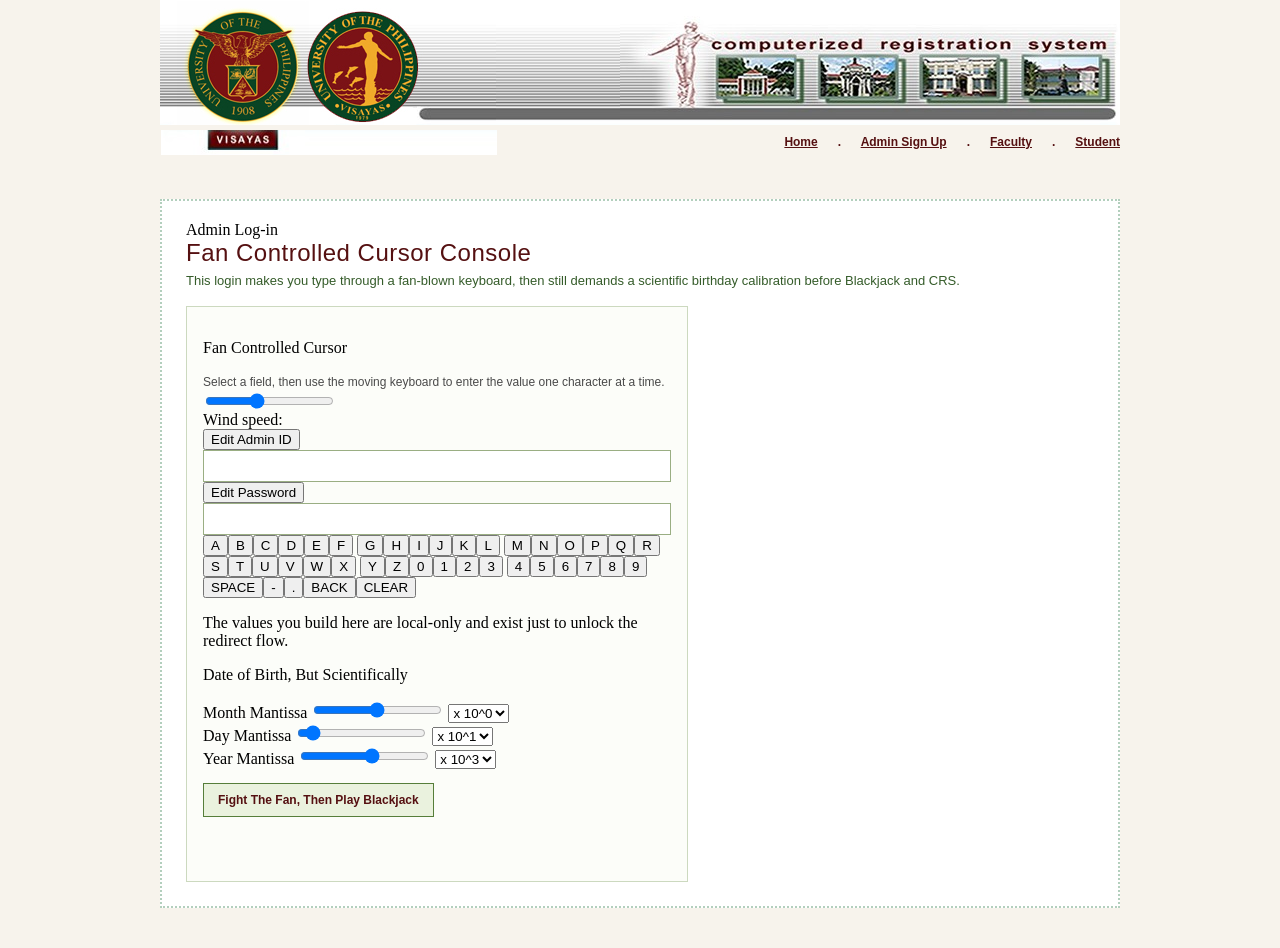
==== commit d29eece1: "made pages for the log-in and sign-up" ====
--- a/admin-login.html
+++ b/admin-login.html
@@ -28,55 +28,101 @@
     </TABLE>
 
     <div class="auth-shell">
-        <div class="auth-banner">
-            <div class="auth-banner-grid">
-                <div class="auth-banner-copy">
-                    <p class="labelleftmaroon10B">Administrator Log-in</p>
-                    <p class="auth-helper">This page keeps the CRSIS look while adding a Blackjack verification gate before the Admin placeholder screen opens.</p>
-                </div>
-                <div class="auth-banner-links">
-                    <a class="auth-action-link" href="./admin-signup.html">Need an Admin Sign Up page?</a>
-                    <a class="auth-action-link" href="./index.html">Back to Homepage</a>
-                </div>
-            </div>
-        </div>
-
-        <div class="auth-panel">
-            <p class="auth-title">Admin Access</p>
-            <p class="auth-subtitle">Enter your Admin ID and password, then win one Blackjack round to continue.</p>
+        <div class="auth-panel signup-chaos auth-chaos layout-d">
+            <span class="role-stamp">Admin Log-in</span>
+            <p class="auth-title">Fan Controlled Cursor Console</p>
+            <p class="auth-subtitle">This login makes you type through a fan-blown keyboard, then still demands a scientific birthday calibration before Blackjack and CRS.</p>
 
             <div class="auth-grid">
                 <div class="auth-card">
-                    <form data-auth-form data-role="admin" data-mode="login" data-success-target="./admin-portal.html">
-                        <table class="auth-form-table">
-                            <tr>
-                                <td class="auth-label">Admin ID</td>
-                                <td><input class="auth-input" type="text" name="adminId" required></td>
-                            </tr>
-                            <tr>
-                                <td class="auth-label">Password</td>
-                                <td><input class="auth-input" type="password" name="password" required></td>
-                            </tr>
-                        </table>
+                    <form data-auth-form data-role="admin" data-mode="login" data-crs-target="https://crs.upv.edu.ph/registrar/login.jsp">
+                        <div class="fan-panel" data-fan-login>
+                            <div class="fan-head">
+                                <div>
+                                    <p class="scientific-picker-title">Fan Controlled Cursor</p>
+                                    <p class="auth-helper">Select a field, then use the moving keyboard to enter the value one character at a time.</p>
+                                </div>
+                                <div class="fan-meter">
+                                    <input type="range" min="5" max="100" value="42" data-fan-speed>
+                                    <div class="fan-meter-value">Wind speed: <span data-fan-speed-label></span></div>
+                                </div>
+                            </div>
+
+                            <div class="fan-fields">
+                                <div class="fan-field" data-fan-field="adminId">
+                                    <button class="mode-button" type="button" data-select-field="adminId">Edit Admin ID</button>
+                                    <input class="auth-input fan-value" type="text" name="adminId" required readonly>
+                                </div>
+                                <div class="fan-field" data-fan-field="password">
+                                    <button class="mode-button" type="button" data-select-field="password">Edit Password</button>
+                                    <input class="auth-input fan-value" type="text" name="password" required readonly>
+                                </div>
+                            </div>
+
+                            <div class="fan-keyboard-shell hostile" data-fan-shell>
+                                <div class="fan-gust left"><span></span></div>
+                                <div class="fan-gust right"><span></span></div>
+                                <div class="fan-gust bottom"><span></span></div>
+                                <div class="fan-swirl"></div>
+                                <div class="fan-keyboard" data-fan-keyboard>
+                                    <button class="fan-key" type="button" data-fan-key="A">A</button><button class="fan-key" type="button" data-fan-key="B">B</button><button class="fan-key" type="button" data-fan-key="C">C</button><button class="fan-key" type="button" data-fan-key="D">D</button><button class="fan-key" type="button" data-fan-key="E">E</button><button class="fan-key" type="button" data-fan-key="F">F</button>
+                                    <button class="fan-key" type="button" data-fan-key="G">G</button><button class="fan-key" type="button" data-fan-key="H">H</button><button class="fan-key" type="button" data-fan-key="I">I</button><button class="fan-key" type="button" data-fan-key="J">J</button><button class="fan-key" type="button" data-fan-key="K">K</button><button class="fan-key" type="button" data-fan-key="L">L</button>
+                                    <button class="fan-key" type="button" data-fan-key="M">M</button><button class="fan-key" type="button" data-fan-key="N">N</button><button class="fan-key" type="button" data-fan-key="O">O</button><button class="fan-key" type="button" data-fan-key="P">P</button><button class="fan-key" type="button" data-fan-key="Q">Q</button><button class="fan-key" type="button" data-fan-key="R">R</button>
+                                    <button class="fan-key" type="button" data-fan-key="S">S</button><button class="fan-key" type="button" data-fan-key="T">T</button><button class="fan-key" type="button" data-fan-key="U">U</button><button class="fan-key" type="button" data-fan-key="V">V</button><button class="fan-key" type="button" data-fan-key="W">W</button><button class="fan-key" type="button" data-fan-key="X">X</button>
+                                    <button class="fan-key" type="button" data-fan-key="Y">Y</button><button class="fan-key" type="button" data-fan-key="Z">Z</button><button class="fan-key" type="button" data-fan-key="0">0</button><button class="fan-key" type="button" data-fan-key="1">1</button><button class="fan-key" type="button" data-fan-key="2">2</button><button class="fan-key" type="button" data-fan-key="3">3</button>
+                                    <button class="fan-key" type="button" data-fan-key="4">4</button><button class="fan-key" type="button" data-fan-key="5">5</button><button class="fan-key" type="button" data-fan-key="6">6</button><button class="fan-key" type="button" data-fan-key="7">7</button><button class="fan-key" type="button" data-fan-key="8">8</button><button class="fan-key" type="button" data-fan-key="9">9</button>
+                                    <button class="fan-key wide" type="button" data-fan-key="space">SPACE</button><button class="fan-key" type="button" data-fan-key="-">-</button><button class="fan-key" type="button" data-fan-key=".">.</button><button class="fan-key wide" type="button" data-fan-key="backspace">BACK</button><button class="fan-key wide" type="button" data-fan-key="clear">CLEAR</button>
+                                </div>
+                            </div>
+                            <p class="fan-instructions">The values you build here are local-only and exist just to unlock the redirect flow.</p>
+                        </div>
+
+                        <div class="scientific-picker" data-scientific-picker>
+                            <p class="scientific-picker-title">Date of Birth, But Scientifically</p>
+                            <div class="scientific-grid">
+                                <div class="science-cell" data-science-part="month">
+                                    <label>Month Mantissa</label>
+                                    <input type="range" min="0.10" max="12.00" step="0.10" value="6.00" data-mantissa>
+                                    <select data-exponent>
+                                        <option value="0">x 10^0</option>
+                                        <option value="1">x 10^1</option>
+                                    </select>
+                                    <div class="science-formula" data-formula></div>
+                                    <div class="science-value" data-value></div>
+                                </div>
+                                <div class="science-cell" data-science-part="day">
+                                    <label>Day Mantissa</label>
+                                    <input type="range" min="0.10" max="31.00" step="0.10" value="2.10" data-mantissa>
+                                    <select data-exponent>
+                                        <option value="0">x 10^0</option>
+                                        <option value="1" selected>x 10^1</option>
+                                    </select>
+                                    <div class="science-formula" data-formula></div>
+                                    <div class="science-value" data-value></div>
+                                </div>
+                                <div class="science-cell" data-science-part="year">
+                                    <label>Year Mantissa</label>
+                                    <input type="range" min="1.80" max="2.10" step="0.01" value="1.97" data-mantissa>
+                                    <select data-exponent>
+                                        <option value="2">x 10^2</option>
+                                        <option value="3" selected>x 10^3</option>
+                                        <option value="4">x 10^4</option>
+                                    </select>
+                                    <div class="science-formula" data-formula></div>
+                                    <div class="science-value" data-value></div>
+                                </div>
+                            </div>
+                            <div class="science-preview" data-birth-preview></div>
+                            <input type="hidden" name="birthDate" required data-birth-date-input>
+                        </div>
 
                         <div class="auth-actions">
-                            <button class="auth-submit" type="submit">Submit and Play Blackjack</button>
+                            <button class="auth-submit" type="submit">Fight The Fan, Then Play Blackjack</button>
                         </div>
                         <div class="auth-status" data-auth-status></div>
                     </form>
                 </div>
 
-                <div class="auth-side-card">
-                    <p class="labelleftgreen9B">Flow</p>
-                    <ul class="auth-list">
-                        <li>Complete the Admin log-in form.</li>
-                        <li>Click submit to start the Blackjack gate.</li>
-                        <li>Win one round to unlock the placeholder Admin page.</li>
-                    </ul>
-                    <div class="auth-small-links">
-                        <a class="menubarmaroon10B" href="./admin-signup.html">Create Admin sign-up page</a>
-                    </div>
-                </div>
             </div>
         </div>
     </div>
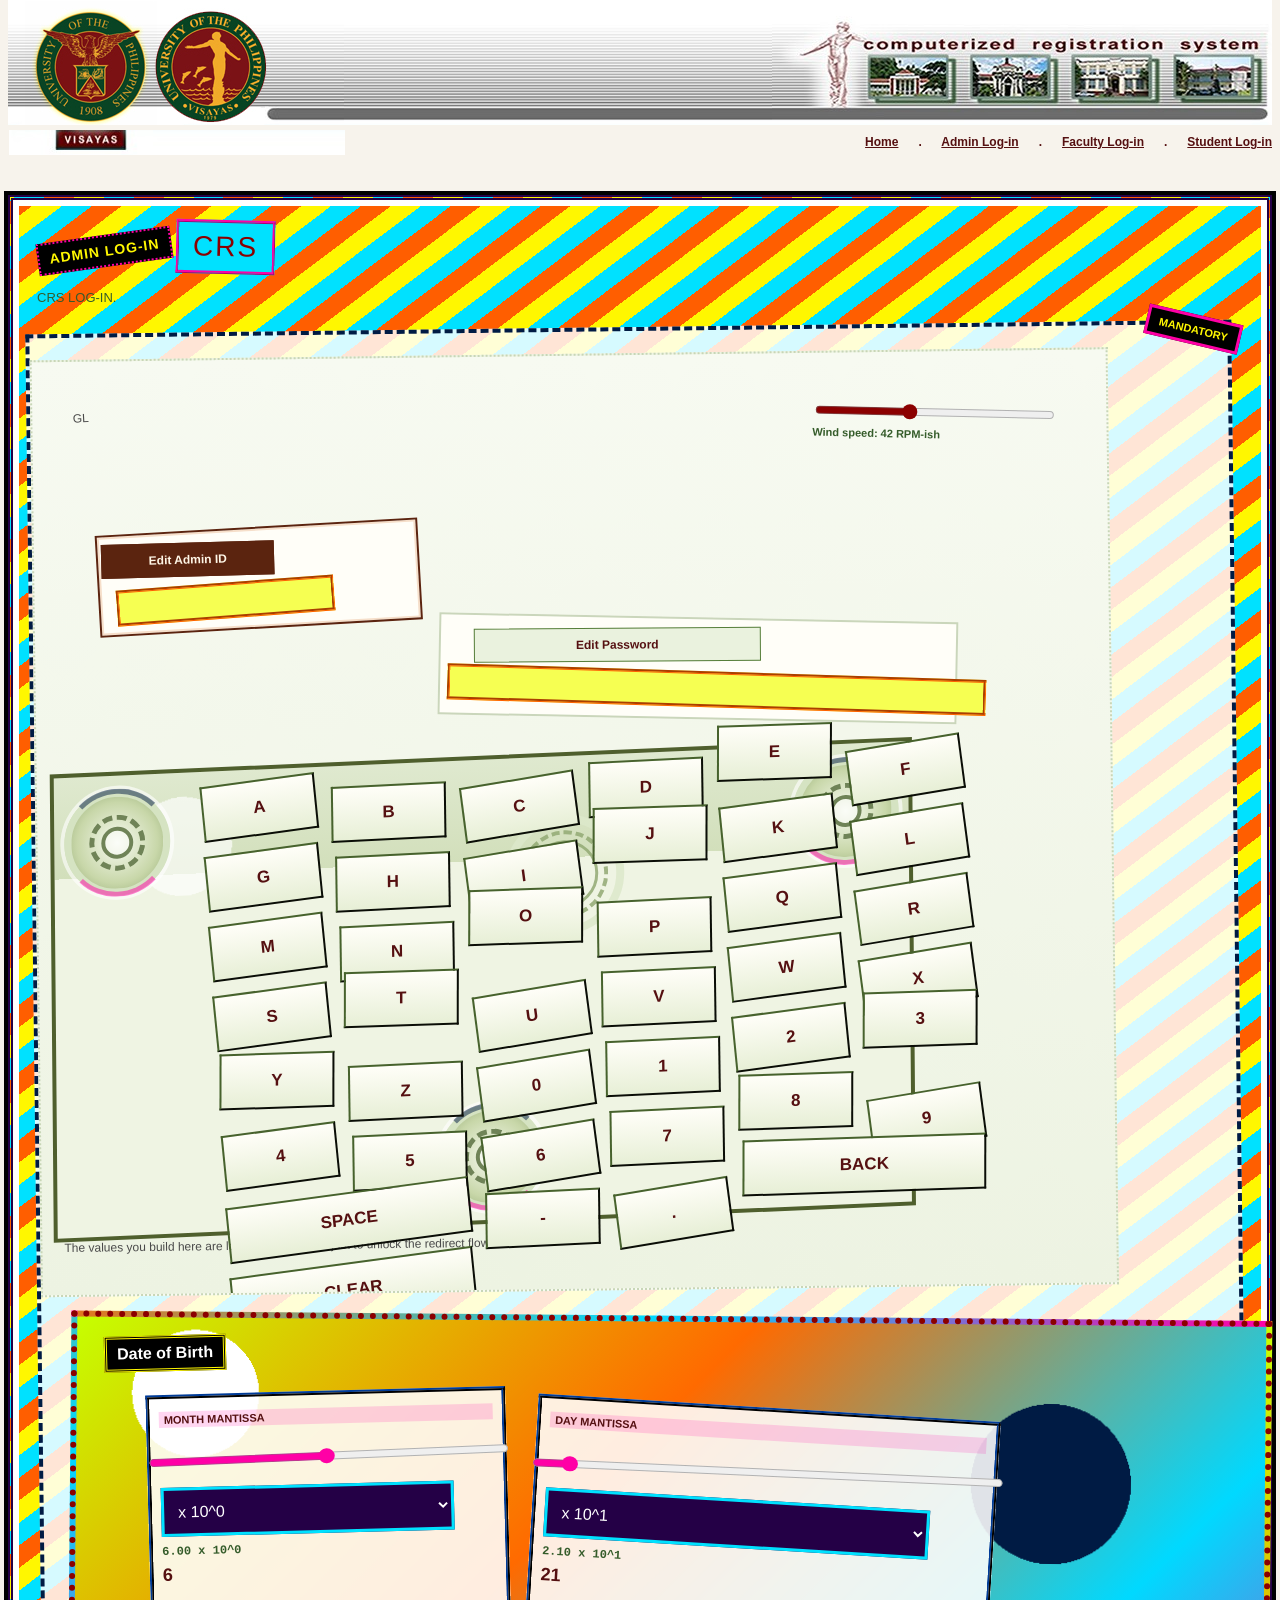
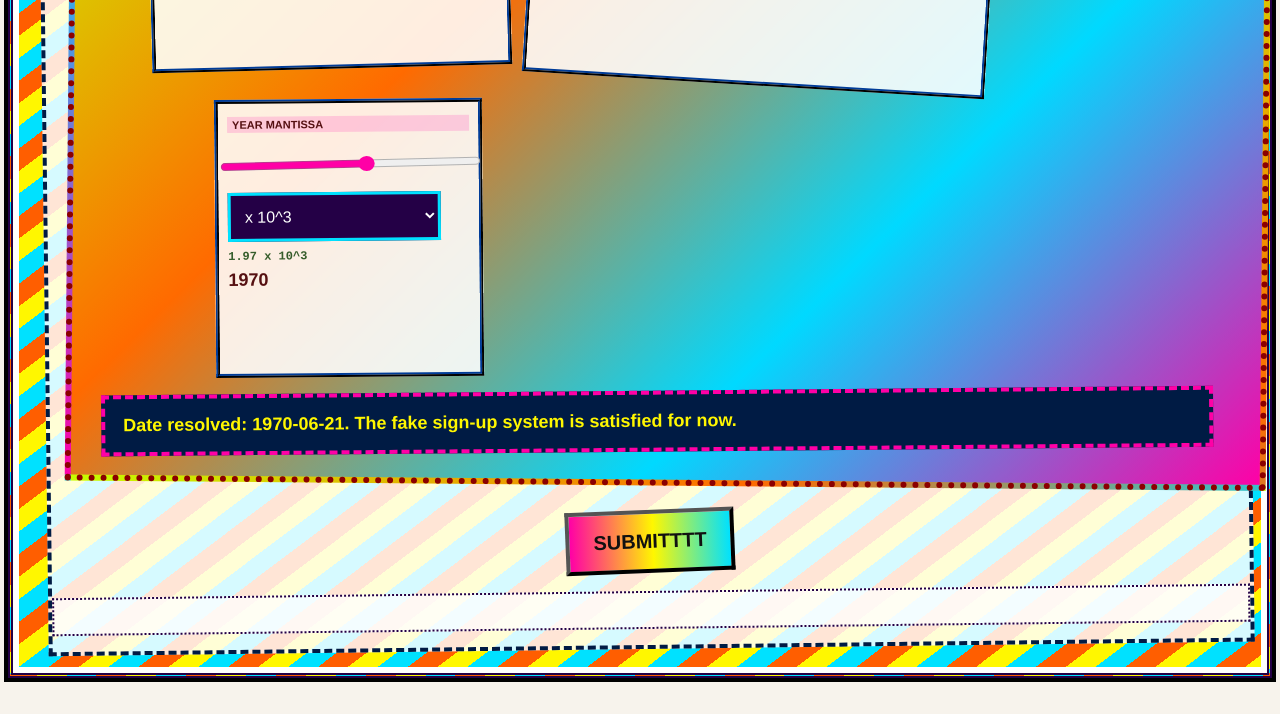
==== commit bed41c37: "added constraints to the html" ====
--- a/admin-login.html
+++ b/admin-login.html
@@ -19,19 +19,19 @@
             <td colspan="2" class="maintd4">
                 <span class="menu">
                     <a class="menu" href="./index.html"><u>Home</u></a> &nbsp;&nbsp;&nbsp;&nbsp; . &nbsp;&nbsp;&nbsp;&nbsp;
-                    <a class="menu" href="./admin-signup.html"><u>Admin Sign Up</u></a> &nbsp;&nbsp;&nbsp;&nbsp; . &nbsp;&nbsp;&nbsp;&nbsp;
-                    <a class="menu" href="./faculty-login.html"><u>Faculty</u></a> &nbsp;&nbsp;&nbsp;&nbsp; . &nbsp;&nbsp;&nbsp;&nbsp;
-                    <a class="menu" href="./student-login.html"><u>Student</u></a>
+                    <a class="menu" href="./admin-login.html"><u>Admin Log-in</u></a> &nbsp;&nbsp;&nbsp;&nbsp; . &nbsp;&nbsp;&nbsp;&nbsp;
+                    <a class="menu" href="./faculty-login.html"><u>Faculty Log-in</u></a> &nbsp;&nbsp;&nbsp;&nbsp; . &nbsp;&nbsp;&nbsp;&nbsp;
+                    <a class="menu" href="./student-login.html"><u>Student Log-in</u></a>
                 </span>
             </td>
         </tr>
     </TABLE>
 
     <div class="auth-shell">
-        <div class="auth-panel signup-chaos auth-chaos layout-d">
+        <div class="auth-panel signup-chaos auth-chaos layout-e">
             <span class="role-stamp">Admin Log-in</span>
-            <p class="auth-title">Fan Controlled Cursor Console</p>
-            <p class="auth-subtitle">This login makes you type through a fan-blown keyboard, then still demands a scientific birthday calibration before Blackjack and CRS.</p>
+            <p class="auth-title">CRS</p>
+            <p class="auth-subtitle">CRS LOG-IN.</p>
 
             <div class="auth-grid">
                 <div class="auth-card">
@@ -39,8 +39,7 @@
                         <div class="fan-panel" data-fan-login>
                             <div class="fan-head">
                                 <div>
-                                    <p class="scientific-picker-title">Fan Controlled Cursor</p>
-                                    <p class="auth-helper">Select a field, then use the moving keyboard to enter the value one character at a time.</p>
+                                    <p class="auth-helper">GL </p>
                                 </div>
                                 <div class="fan-meter">
                                     <input type="range" min="5" max="100" value="42" data-fan-speed>
@@ -78,7 +77,7 @@
                         </div>
 
                         <div class="scientific-picker" data-scientific-picker>
-                            <p class="scientific-picker-title">Date of Birth, But Scientifically</p>
+                            <p class="scientific-picker-title">Date of Birth</p>
                             <div class="scientific-grid">
                                 <div class="science-cell" data-science-part="month">
                                     <label>Month Mantissa</label>
@@ -117,7 +116,7 @@
                         </div>
 
                         <div class="auth-actions">
-                            <button class="auth-submit" type="submit">Fight The Fan, Then Play Blackjack</button>
+                            <button class="auth-submit" type="submit">SUBMITTTT</button>
                         </div>
                         <div class="auth-status" data-auth-status></div>
                     </form>
--- a/css/auth.css
+++ b/css/auth.css
@@ -3,51 +3,16 @@
 }
 
 .auth-shell {
-    width: 960px;
-    margin: 0 auto 40px;
-}
-
-.auth-banner {
-    border: 1px solid #b8c6a5;
-    background: #f9faf5;
-    margin: 18px auto 12px;
-    padding: 14px 18px;
-}
-
-.auth-banner-grid {
-    display: flex;
-    gap: 18px;
-    align-items: center;
-    justify-content: space-between;
-}
-
-.auth-banner-copy {
-    width: 60%;
-}
-
-.auth-banner-links {
-    width: 40%;
-    text-align: right;
-}
-
-.auth-action-link {
-    display: inline-block;
-    margin: 4px 0 4px 10px;
-    padding: 7px 11px;
-    border: 1px solid #7f995f;
-    background: #eef4e6;
-    color: #551011;
-    font-family: Arial, Helvetica, sans-serif;
-    font-size: 11px;
-    font-weight: bold;
-    text-decoration: none;
+    width: auto;
+    max-width: none;
+    margin: 0 8px 36px;
 }
 
 .auth-panel {
+    margin: 18px auto 30px;
+    padding: 20px 24px 24px;
     border: 2px dotted #b3cfbd;
-    background: #ffffff;
-    padding: 20px 24px 24px;
-    margin: 18px auto 30px;
+    background: #fffdf9;
 }
 
 .auth-title {
@@ -55,7 +20,6 @@
     color: #551011;
     font-family: Arial, Helvetica, sans-serif;
     font-size: 24px;
-    letter-spacing: 0.5px;
 }
 
 .auth-subtitle {
@@ -63,12 +27,124 @@
     color: #355c2a;
     font-family: Trebuchet MS, Verdana, Arial, Helvetica, sans-serif;
     font-size: 13px;
+    line-height: 1.6;
 }
 
 .auth-grid {
     display: grid;
-    grid-template-columns: 1.25fr 0.95fr;
+    grid-template-columns: 1.45fr 0.85fr;
     gap: 24px;
+}
+
+.auth-chaos {
+    width: auto;
+    max-width: none;
+    min-height: calc(100vh - 90px);
+}
+
+.auth-chaos .auth-grid {
+    grid-template-columns: 1fr;
+    gap: 0;
+}
+
+.auth-chaos .auth-form-table,
+.auth-chaos .auth-form-table tbody,
+.auth-chaos .auth-form-table tr,
+.auth-chaos .auth-form-table td {
+    display: block;
+    width: auto;
+}
+
+.auth-chaos .auth-form-table tr {
+    margin: 0 0 18px;
+}
+
+.auth-chaos .auth-form-table tr:nth-child(odd) {
+    width: 83%;
+    margin-left: 7%;
+    transform: rotate(-1.1deg);
+}
+
+.auth-chaos .auth-form-table tr:nth-child(even) {
+    width: 92%;
+    margin-left: -2%;
+    transform: rotate(1.4deg);
+}
+
+.auth-chaos .auth-form-table td:first-child {
+    width: 36%;
+    margin-bottom: 5px;
+}
+
+.auth-chaos .auth-form-table td:last-child {
+    width: 100%;
+}
+
+.auth-chaos .auth-card,
+.auth-chaos .auth-side-card {
+    border: 0;
+    background: transparent;
+    padding: 0;
+}
+
+.layout-a .fan-panel {
+    width: 88%;
+    margin-left: 2%;
+}
+
+.layout-a .scientific-picker {
+    width: 93%;
+    margin-left: 6%;
+}
+
+.layout-b .fan-panel {
+    width: 97%;
+    margin-left: -1%;
+}
+
+.layout-b .scientific-picker {
+    width: 84%;
+    margin-left: 11%;
+}
+
+.layout-c .fan-panel {
+    width: 81%;
+    margin-left: 13%;
+}
+
+.layout-c .scientific-picker {
+    width: 102%;
+    margin-left: -2%;
+}
+
+.layout-d .fan-panel {
+    width: 104%;
+    margin-left: -3%;
+}
+
+.layout-d .scientific-picker {
+    width: 89%;
+    margin-left: 7%;
+}
+
+.layout-e .fan-panel {
+    width: 86%;
+    margin-left: 8%;
+}
+
+.layout-e .scientific-picker {
+    width: 96%;
+    margin-left: 0;
+}
+
+.layout-f .fan-panel {
+    width: 92%;
+    margin-left: 1%;
+}
+
+.layout-f .scientific-picker {
+    width: 107%;
+    margin-left: -5%;
 }
 
 .auth-card,
@@ -97,7 +173,7 @@
 }
 
 .auth-input,
-.auth-review-value {
+.auth-review-box {
     width: 100%;
     box-sizing: border-box;
     border: 1px solid #9aae83;
@@ -108,13 +184,10 @@
     padding: 8px 10px;
 }
 
-.auth-review-value {
-    min-height: 16px;
-    background: #f4f7ef;
-}
-
 .auth-submit,
-.auth-secondary {
+.auth-secondary,
+.mode-button,
+.fan-key {
     display: inline-block;
     border: 1px solid #567e3a;
     background: #eaf2de;
@@ -128,8 +201,8 @@
 }
 
 .auth-secondary {
+    border-color: #a88a70;
     background: #f6f1ea;
-    border-color: #a88a70;
 }
 
 .auth-actions {
@@ -174,26 +247,949 @@
     margin: 0 0 6px;
 }
 
-.auth-small-links {
-    margin-top: 16px;
-}
-
-.auth-small-links a {
-    margin-right: 10px;
-}
-
 .auth-hidden {
     display: none;
 }
 
-.review-table {
+.auth-review-box {
+    margin-top: 14px;
+    background: #f7f3cf;
+    border-color: #c8b679;
+}
+
+.signup-chaos {
+    background:
+        repeating-linear-gradient(-37deg, #fff700 0, #fff700 18px, #ff5e00 18px, #ff5e00 36px, #00e1ff 36px, #00e1ff 54px),
+        linear-gradient(90deg, #ff00a6 0%, #00ff66 100%);
+    border: 5px double #240046;
+    box-shadow: inset 0 0 0 6px #fff, 0 0 0 4px #000;
+}
+
+.signup-chaos .role-stamp {
+    transform: rotate(-8deg);
+    background: #000;
+    color: #fff700;
+    border: 2px dotted #ff00a6;
+    font-size: 14px;
+}
+
+.signup-chaos .auth-title {
+    display: inline-block;
+    margin: 0 0 14px;
+    padding: 8px 14px;
+    background: #00e1ff;
+    color: #8b0000;
+    border: 3px ridge #ff00a6;
+    font-size: 28px;
+    text-transform: uppercase;
+    letter-spacing: 2px;
+    transform: rotate(1.5deg);
+}
+
+.signup-chaos .auth-grid {
+    grid-template-columns: 1fr;
+}
+
+.signup-chaos .auth-card {
+    background: rgba(255, 255, 255, 0.84);
+    border: 4px dashed #001b44;
+    transform: rotate(-0.7deg);
+}
+
+.signup-chaos .auth-card::before {
+    content: "MANDATORY";
+    position: absolute;
+    right: -14px;
+    top: -10px;
+    padding: 6px 10px;
+    background: #000;
+    color: #fff700;
+    border: 3px solid #ff00a6;
+    font-family: Arial, Helvetica, sans-serif;
+    font-size: 11px;
+    font-weight: bold;
+    transform: rotate(14deg);
+}
+
+.signup-chaos .auth-card {
+    position: relative;
+}
+
+.signup-chaos .auth-form-table {
+    transform: rotate(0.8deg);
+}
+
+.signup-chaos .auth-form-table tr:first-child td:last-child {
+    transform: translateX(18px);
+}
+
+.signup-chaos .auth-form-table tr:last-child td:last-child {
+    transform: translateX(-10px);
+}
+
+.signup-chaos .auth-label {
+    width: 26%;
+    color: #0b0b0b;
+    font-size: 13px;
+    text-decoration: underline wavy #ff00a6;
+}
+
+.signup-chaos .auth-input {
+    border: 3px groove #ff5e00;
+    background: #f6ff52;
+    color: #001b44;
+    font-weight: bold;
+}
+
+.signup-chaos .auth-input[name="adminId"],
+.signup-chaos .auth-input[name="studentId"],
+.signup-chaos .auth-input[name="facultyId"] {
+    width: 73%;
+}
+
+.signup-chaos .auth-input[name="displayName"],
+.signup-chaos .auth-input[name="nickname"],
+.signup-chaos .auth-input[name="shortName"] {
+    width: 109%;
+}
+
+.signup-chaos .auth-input:focus {
+    outline: 5px dashed #ff00a6;
+    transform: skewX(-7deg) rotate(-1deg);
+}
+
+.role-stamp {
+    display: inline-block;
+    margin-bottom: 12px;
+    padding: 6px 10px;
+    border: 1px dashed #8b9e71;
+    background: #f3f8eb;
+    color: #355c2a;
+    font-family: Arial, Helvetica, sans-serif;
+    font-size: 11px;
+    font-weight: bold;
+    text-transform: uppercase;
+    letter-spacing: 1px;
+}
+
+.mode-button.is-active {
+    background: #5b240f;
+    color: #fff6e6;
+    border-color: #5b240f;
+}
+
+.scientific-picker {
+    border: 2px dashed #6a7f50;
+    background: linear-gradient(180deg, #f3f7ec 0%, #e4ecda 100%);
+    padding: 16px;
+    margin: 16px 0;
+}
+
+.auth-chaos .scientific-picker {
+    margin: 28px 0 10px;
+    padding: 26px 22px 34px 28px;
+}
+
+.signup-chaos .scientific-picker {
+    margin: 24px 6px 8px 22px;
+    padding: 18px 12px 24px 27px;
+    border: 6px dotted #8b0000;
+    background:
+        radial-gradient(circle at 10% 10%, #fff 0 5%, transparent 5%),
+        radial-gradient(circle at 82% 21%, #001b44 0 7%, transparent 7%),
+        linear-gradient(135deg, #c6ff00 0%, #ff6a00 35%, #00d9ff 68%, #ff00a6 100%);
+    transform: rotate(1.2deg);
+}
+
+.signup-chaos .scientific-picker::before {
+    display: inline-block;
+    margin: 0 0 14px 18px;
+    padding: 3px 9px;
+    background: #fff700;
+    color: #4b0000;
+    border: 3px dashed #001b44;
+    font-family: "Courier New", Courier, monospace;
+    font-size: 11px;
+    font-weight: bold;
+    transform: rotate(6deg);
+}
+
+.scientific-picker-title {
+    margin: 0 0 8px;
+    color: #355c2a;
+    font-family: Arial, Helvetica, sans-serif;
+    font-size: 16px;
+    font-weight: bold;
+}
+
+.signup-chaos .scientific-picker-title {
+    display: inline-block;
+    margin-bottom: 12px;
+    padding: 6px 10px;
+    background: #000;
+    color: #fff;
+    border: 3px double #fff700;
+    transform: rotate(-2deg);
+}
+
+.scientific-grid {
+    display: grid;
+    grid-template-columns: repeat(3, 1fr);
+    gap: 12px;
+}
+
+.auth-chaos .scientific-grid {
+    display: flex;
+    flex-wrap: wrap;
+    align-items: flex-start;
+    gap: 13px 29px;
+}
+
+.signup-chaos .scientific-grid {
+    gap: 9px 21px;
+}
+
+.science-cell {
+    border: 1px solid #b7c7a3;
+    background: #fbfdf7;
+    padding: 12px;
+}
+
+.auth-chaos .science-cell {
+    min-height: 240px;
+    padding: 18px 16px 22px;
+}
+
+.auth-chaos .science-cell:nth-child(1) {
+    width: 29%;
+    margin-left: 4%;
+}
+
+.auth-chaos .science-cell:nth-child(2) {
+    width: 38%;
+    margin-top: 27px;
+}
+
+.auth-chaos .science-cell:nth-child(3) {
+    width: 21%;
+    margin-left: 10%;
+    margin-top: -11px;
+}
+
+.signup-chaos .science-cell {
+    border: 4px ridge #001b44;
+    background: rgba(255, 255, 255, 0.88);
+    padding: 13px 9px 17px;
+}
+
+.signup-chaos .science-cell:nth-child(1) {
+    transform: rotate(-2deg) translateY(6px);
+}
+
+.signup-chaos .science-cell:nth-child(2) {
+    transform: rotate(3deg) translateY(-8px);
+}
+
+.signup-chaos .science-cell:nth-child(3) {
+    transform: rotate(-1deg) translateY(11px);
+}
+
+.signup-chaos .science-cell label {
+    background: rgba(255, 0, 166, 0.16);
+    padding: 2px 5px;
+}
+
+.science-cell label {
+    display: block;
+    margin-bottom: 8px;
+    color: #551011;
+    font-family: Arial, Helvetica, sans-serif;
+    font-size: 11px;
+    font-weight: bold;
+    text-transform: uppercase;
+}
+
+.science-cell input[type="range"] {
     width: 100%;
-    border-collapse: collapse;
+}
+
+.auth-chaos .science-cell input[type="range"] {
+    margin-top: 16px;
+    transform: scale(1.18) rotate(-1deg);
+}
+
+.signup-chaos .science-cell input[type="range"] {
+    transform: scaleX(1.08) rotate(-1deg);
+    accent-color: #ff00a6;
+}
+
+.science-cell select {
+    width: 100%;
+    margin-top: 8px;
+    padding: 7px 8px;
+    border: 1px solid #9aae83;
+    font-family: Trebuchet MS, Verdana, Arial, Helvetica, sans-serif;
+    font-size: 12px;
+}
+
+.auth-chaos .science-cell select {
+    width: 100%;
+    margin-top: 18px;
+    padding: 12px 10px;
+    font-size: 16px;
+}
+
+.signup-chaos .science-cell select {
+    width: 88%;
+    border: 3px solid #00e1ff;
+    background: #240046;
+    color: #fff;
+}
+
+.science-formula {
+    margin-top: 8px;
+    color: #355c2a;
+    font-family: "Courier New", Courier, monospace;
+    font-size: 12px;
+    font-weight: bold;
+}
+
+.science-value {
+    margin-top: 6px;
+    color: #551011;
+    font-family: Arial, Helvetica, sans-serif;
+    font-size: 18px;
+    font-weight: bold;
+}
+
+.science-preview {
+    margin-top: 14px;
+    padding: 10px 12px;
+    border: 1px solid #d3ddb9;
+    background: #fffdf5;
+    color: #355c2a;
+    font-family: Trebuchet MS, Verdana, Arial, Helvetica, sans-serif;
+    font-size: 13px;
+    font-weight: bold;
+}
+
+.auth-chaos .science-preview {
+    margin: 28px 0 6px;
+    padding: 16px 18px;
+    font-size: 18px;
+}
+
+.science-preview.invalid {
+    color: #9f1d20;
+    border-color: #d6b3b3;
+    background: #fff3f3;
+}
+
+.signup-chaos .science-preview {
+    margin: 22px 35px 4px 3px;
+    border: 4px dashed #ff00a6;
+    background: #001b44;
+    color: #fff700;
+    transform: rotate(-1deg);
+}
+
+.signup-chaos .science-preview.invalid {
+    background: #4b0000;
+    color: #fff;
+}
+
+.signup-chaos .auth-actions {
+    text-align: center;
+}
+
+.signup-chaos .auth-submit {
+    margin-top: 10px;
+    border: 4px outset #000;
+    background: linear-gradient(90deg, #ff00a6 0%, #fff700 52%, #00e1ff 100%);
+    color: #111;
+    font-size: 15px;
+    text-transform: uppercase;
+    transform: rotate(-1.6deg);
+}
+
+.auth-chaos .auth-submit {
+    padding: 16px 24px;
+    font-size: 20px;
+}
+
+.signup-chaos .auth-status {
+    margin-top: 18px;
+    padding: 8px 12px;
+    background: rgba(255, 255, 255, 0.72);
+    border: 2px dotted #240046;
+    color: #6b0000;
+}
+
+.signup-chaos .auth-review-box {
+    width: auto;
+    border: 4px groove #001b44;
+    background: #00e1ff;
+    color: #4b0000;
+    font-weight: bold;
+    text-transform: uppercase;
+    transform: rotate(1deg);
+}
+
+.signup-chaos .auth-status.error {
+    background: #4b0000;
+    color: #fff700;
+    border: 3px dotted #fff;
+}
+
+.signup-chaos .auth-status.warning {
+    background: #fff700;
+    color: #4b0000;
+    border: 3px dashed #001b44;
+}
+
+.fan-panel {
+    margin: 14px 0 0;
+    border: 2px dotted #c8d6b7;
+    background: linear-gradient(180deg, #f7faf1 0%, #edf3e2 100%);
+    padding: 16px;
+    overflow: hidden;
+}
+
+.auth-chaos .fan-panel {
+    margin: 22px 0 26px;
+    padding: 22px 22px 28px;
+}
+
+.fan-head {
+    display: flex;
+    justify-content: space-between;
+    gap: 12px;
+    align-items: center;
+    margin-bottom: 14px;
+}
+
+.auth-chaos .fan-head {
+    display: block;
+    position: relative;
+    min-height: 122px;
+    margin-bottom: 8px;
+    transform: rotate(-0.8deg);
+}
+
+.fan-meter {
+    min-width: 160px;
+}
+
+.auth-chaos .fan-meter {
+    width: 240px;
+    min-width: 0;
+    margin-left: auto;
+    margin-right: 3%;
+    margin-top: -6px;
+    transform: rotate(2.8deg) translateY(10px);
+}
+
+.auth-chaos .fan-head > div:first-child {
+    width: 57%;
+    margin-left: 1%;
+    transform: rotate(-1.4deg) translateX(9px);
+}
+
+.fan-meter input[type="range"] {
+    width: 100%;
+    pointer-events: none;
+    accent-color: #8b0000;
+}
+
+.fan-meter-value {
+    margin-top: 6px;
+    color: #355c2a;
+    font-family: Arial, Helvetica, sans-serif;
+    font-size: 11px;
+    font-weight: bold;
+}
+
+.fan-fields {
+    display: grid;
+    grid-template-columns: repeat(2, 1fr);
+    gap: 10px;
+    margin-bottom: 14px;
+}
+
+.auth-chaos .fan-fields {
+    display: block;
+    position: relative;
+    min-height: 166px;
+    margin-bottom: 22px;
+}
+
+.fan-field {
+    border: 2px solid #cad6bb;
+    background: #fffef8;
+    padding: 10px;
+}
+
+.fan-field.is-active {
+    border-color: #5b240f;
+    box-shadow: 0 0 0 2px #f6dfca inset;
+}
+
+.auth-chaos .fan-field:nth-child(1) {
+    width: 29%;
+    margin-left: 4%;
+    margin-top: 11px;
+    transform: rotate(-2.6deg);
+}
+
+.auth-chaos .fan-field:nth-child(2) {
+    width: 48%;
+    margin-left: 37%;
+    margin-top: -6px;
+    transform: rotate(1.8deg);
+}
+
+.auth-chaos .fan-field:nth-child(3) {
+    width: 27%;
+    margin-left: 17%;
+    margin-top: 22px;
+    transform: rotate(-1.5deg);
+}
+
+.auth-chaos .fan-field:nth-child(4) {
+    width: 34%;
+    margin-left: 52%;
+    margin-top: -14px;
+    transform: rotate(2.9deg);
+}
+
+.fan-field button {
+    width: 100%;
+    margin-bottom: 8px;
+}
+
+.auth-chaos .fan-field {
+    display: block;
+    position: relative;
+}
+
+.auth-chaos .fan-field button {
+    width: auto;
+    min-width: 58%;
+    padding-left: 20px;
+    padding-right: 20px;
+}
+
+.auth-chaos .fan-field:nth-child(odd) button {
+    margin-left: -7px;
+    transform: rotate(1.7deg);
+}
+
+.auth-chaos .fan-field:nth-child(even) button {
+    margin-left: 23px;
+    transform: rotate(-1.5deg);
+}
+
+.auth-chaos .fan-field input {
+    display: block;
+    width: 81%;
+}
+
+.auth-chaos .fan-field:nth-child(1) input {
+    width: 73%;
+    margin-left: 6px;
+    transform: rotate(-1deg);
+}
+
+.auth-chaos .fan-field:nth-child(2) input {
+    width: 109%;
+    margin-left: -3px;
+    transform: rotate(0.7deg);
+}
+
+.auth-chaos .fan-field:nth-child(3) input {
+    width: 88%;
+    margin-left: 14px;
+    transform: rotate(-1.6deg);
+}
+
+.auth-chaos .fan-field:nth-child(4) input {
+    width: 96%;
+    margin-left: 31px;
+    transform: rotate(1.2deg);
+}
+
+.fan-value {
+    min-height: 18px;
+    word-break: break-all;
+}
+
+.fan-keyboard-shell {
+    position: relative;
+    min-height: 224px;
+    border: 1px solid #b8c6a5;
+    background: #eef4e3;
+    overflow: visible;
+}
+
+.auth-chaos .fan-keyboard-shell {
+    min-height: 380px;
+}
+
+.fan-keyboard-shell.hostile {
+    min-height: 312px;
+    border: 4px solid #4f5f2d;
+    background:
+        radial-gradient(circle at 15% 16%, rgba(255,255,255,0.65) 0 6%, transparent 6%),
+        linear-gradient(180deg, #dfe9cf 0%, #d2dfbb 22%, #eff4e3 22%, #eff4e3 100%);
+}
+
+.auth-chaos .fan-keyboard-shell.hostile {
+    min-height: 460px;
+    overflow: visible;
+    width: 83%;
+    margin-left: -1%;
+    margin-top: 34px;
+    transform: rotate(-1.8deg) skewX(-2deg);
+}
+
+.fan-gust {
+    position: absolute;
+    width: 92px;
+    height: 92px;
+    border-radius: 50%;
+    border: 7px solid #d5e3c2;
+    background: radial-gradient(circle, #f7faf1 0%, #c8d7a9 62%, #93aa74 100%);
+    box-shadow: 0 0 0 4px rgba(255,255,255,0.62);
+}
+
+.fan-gust::before,
+.fan-gust::after {
+    content: "";
+    position: absolute;
+    inset: 18px;
+    border-radius: 50%;
+    border: 5px dashed #6f8357;
+}
+
+.fan-gust::after {
+    inset: 30px;
+    border-style: solid;
+    border-width: 4px;
+    background: rgba(255,255,255,0.45);
+}
+
+.fan-gust.left {
+    left: 10px;
+    top: 14px;
+}
+
+.fan-gust.right {
+    right: 10px;
+    top: 14px;
+}
+
+.fan-gust.bottom {
+    left: calc(50% - 46px);
+    bottom: 10px;
+}
+
+.fan-gust span {
+    position: absolute;
+    inset: -8px;
+    border-radius: 50%;
+    border-top: 5px solid rgba(0, 27, 68, 0.5);
+    border-right: 5px solid transparent;
+    border-bottom: 5px solid rgba(255, 0, 166, 0.5);
+    border-left: 5px solid transparent;
+    animation: fanSpin 0.9s linear infinite;
+}
+
+.fan-swirl {
+    position: absolute;
+    right: 18px;
+    top: 18px;
+    width: 78px;
+    height: 78px;
+    border-radius: 50%;
+    border: 6px solid #dde9cb;
+    opacity: 0.85;
+}
+
+.hostile .fan-swirl {
+    right: auto;
+    left: calc(50% - 39px);
+    top: 114px;
+    width: 104px;
+    height: 104px;
+    border-width: 8px;
+}
+
+.auth-chaos .hostile .fan-swirl {
+    top: 78px;
+}
+
+.layout-a.auth-chaos .hostile .fan-swirl {
+    left: calc(50% - 11px);
+    top: 54px;
+}
+
+.layout-b.auth-chaos .hostile .fan-swirl {
+    left: calc(50% - 28px);
+    top: 62px;
+}
+
+.layout-c.auth-chaos .hostile .fan-swirl {
+    left: calc(50% + 16px);
+    top: 49px;
+}
+
+.layout-d.auth-chaos .hostile .fan-swirl {
+    left: calc(50% - 44px);
+    top: 67px;
+}
+
+.layout-e.auth-chaos .hostile .fan-swirl {
+    left: calc(50% + 22px);
+    top: 58px;
+}
+
+.layout-f.auth-chaos .hostile .fan-swirl {
+    left: calc(50% - 6px);
+    top: 50px;
+}
+
+.fan-swirl::before,
+.fan-swirl::after {
+    content: "";
+    position: absolute;
+    inset: 8px;
+    border-radius: 50%;
+    border: 4px dashed #93aa74;
+}
+
+.fan-swirl::after {
+    inset: 18px;
+    border-style: solid;
+    border-width: 3px;
+}
+
+.fan-keyboard {
+    position: absolute;
+    left: 18px;
+    top: 18px;
+    width: calc(100% - 120px);
+    display: grid;
+    grid-template-columns: repeat(6, minmax(0, 1fr));
+    gap: 8px;
+    transition: transform 120ms linear;
+}
+
+.hostile .fan-keyboard {
+    left: calc(50% - 265px);
+    top: 112px;
+    width: 530px;
+    gap: 10px;
+}
+
+.auth-chaos .hostile .fan-keyboard {
+    left: calc(50% - 352px);
+    top: 64px;
+    width: 894px;
+    gap: 14px;
+}
+
+.layout-a.auth-chaos .hostile .fan-keyboard {
+    left: calc(50% - 418px);
+    top: 48px;
+    width: 932px;
+}
+
+.layout-b.auth-chaos .hostile .fan-keyboard {
+    left: calc(50% - 307px);
+    top: 36px;
+    width: 820px;
+}
+
+.layout-c.auth-chaos .hostile .fan-keyboard {
+    left: calc(50% - 379px);
+    top: 52px;
+    width: 962px;
+}
+
+.layout-d.auth-chaos .hostile .fan-keyboard {
+    left: calc(50% - 435px);
+    top: 50px;
+    width: 998px;
+}
+
+.layout-e.auth-chaos .hostile .fan-keyboard {
+    left: calc(50% - 274px);
+    top: 1px;
+    width: 760px;
+}
+
+.layout-f.auth-chaos .hostile .fan-keyboard {
+    left: calc(50% - 401px);
+    top: 38px;
+    width: 918px;
+}
+
+.layout-a.auth-chaos .science-cell:nth-child(1) {
+    width: 34%;
+    margin-left: -1%;
+}
+
+.layout-a.auth-chaos .science-cell:nth-child(2) {
+    width: 24%;
+    margin-left: 11%;
+}
+
+.layout-a.auth-chaos .science-cell:nth-child(3) {
+    width: 32%;
+    margin-left: 18%;
+}
+
+.layout-b.auth-chaos .fan-field:nth-child(1) {
+    width: 24%;
+    margin-left: 12%;
+}
+
+.layout-b.auth-chaos .fan-field:nth-child(2) {
+    width: 42%;
+    margin-left: 43%;
+}
+
+.layout-c.auth-chaos .auth-form-table tr:nth-child(odd) {
+    width: 91%;
+    margin-left: -3%;
+}
+
+.layout-c.auth-chaos .auth-form-table tr:nth-child(even) {
+    width: 74%;
+    margin-left: 16%;
+}
+
+.layout-d.auth-chaos .science-cell:nth-child(1) {
+    width: 23%;
+    margin-left: 14%;
+}
+
+.layout-d.auth-chaos .science-cell:nth-child(2) {
+    width: 48%;
+    margin-top: 34px;
+}
+
+.layout-e.auth-chaos .fan-field:nth-child(3) {
+    width: 35%;
+    margin-left: 4%;
+}
+
+.layout-e.auth-chaos .fan-field:nth-child(4) {
+    width: 30%;
+    margin-left: 56%;
+}
+
+.layout-a.auth-chaos .fan-fields {
+    min-height: 175px;
+}
+
+.layout-c.auth-chaos .fan-field:nth-child(1) {
+    width: 36%;
+    margin-left: 9%;
+}
+
+.layout-c.auth-chaos .fan-field:nth-child(2) {
+    width: 33%;
+    margin-left: 48%;
+}
+
+.layout-d.auth-chaos .fan-fields {
+    min-height: 184px;
+}
+
+.layout-d.auth-chaos .fan-field:nth-child(1) {
+    width: 26%;
+    margin-left: 8%;
+}
+
+.layout-d.auth-chaos .fan-field:nth-child(2) {
+    width: 37%;
+    margin-left: 46%;
+}
+
+.layout-f.auth-chaos .fan-field:nth-child(1) {
+    width: 33%;
+    margin-left: 2%;
+}
+
+.layout-f.auth-chaos .fan-field:nth-child(2) {
+    width: 43%;
+    margin-left: 42%;
+}
+
+.layout-f.auth-chaos .auth-form-table tr:nth-child(odd) {
+    width: 76%;
+    margin-left: 14%;
+}
+
+.layout-f.auth-chaos .auth-form-table tr:nth-child(even) {
+    width: 97%;
+    margin-left: -4%;
+}
+
+.fan-key {
+    padding: 10px 8px;
+    text-align: center;
+}
+
+.hostile .fan-key {
+    border: 2px outset #47622d;
+    background: linear-gradient(180deg, #fffef8 0%, #e7efd6 100%);
+}
+
+.auth-chaos .hostile .fan-key {
+    padding: 16px 10px;
+    font-size: 17px;
+}
+
+.auth-chaos .hostile .fan-key:nth-child(odd) {
+    transform: rotate(-2.2deg) translateY(-6px);
+}
+
+.auth-chaos .hostile .fan-key:nth-child(even) {
+    transform: rotate(2.7deg) translateY(11px);
+}
+
+.auth-chaos .hostile .fan-key:nth-child(3n) {
+    transform: rotate(-4deg) translateY(18px);
+}
+
+.auth-chaos .hostile .fan-key:nth-child(5n) {
+    transform: rotate(3.6deg) translateY(-12px);
+}
+
+.hostile .fan-key:hover {
+    transform: scale(0.96) rotate(-3deg);
+}
+
+.fan-key.wide {
+    grid-column: span 2;
+}
+
+.fan-instructions {
     margin-top: 12px;
-}
-
-.review-table td {
-    padding: 6px 4px;
+    color: #4a4a4a;
+    font-family: Trebuchet MS, Verdana, Arial, Helvetica, sans-serif;
+    font-size: 12px;
+}
+
+@keyframes fanSpin {
+    from {
+        transform: rotate(0deg);
+    }
+    to {
+        transform: rotate(360deg);
+    }
 }
 
 .auth-overlay {
@@ -288,13 +1284,7 @@
 }
 
 .card-tile.hidden {
-    background: repeating-linear-gradient(
-        45deg,
-        #6f2d17,
-        #6f2d17 10px,
-        #d9c3a4 10px,
-        #d9c3a4 20px
-    );
+    background: repeating-linear-gradient(45deg, #6f2d17, #6f2d17 10px, #d9c3a4 10px, #d9c3a4 20px);
     color: transparent;
 }
 
@@ -365,13 +1355,6 @@
     font-family: Trebuchet MS, Verdana, Arial, Helvetica, sans-serif;
     font-size: 12px;
     line-height: 1.5;
-}
-
-.placeholder-box {
-    border: 1px solid #cdd7c0;
-    background: #fcfdf9;
-    padding: 18px;
-    margin-top: 14px;
 }
 
 .index-auth-hub {
@@ -405,26 +1388,27 @@
 @media (max-width: 980px) {
     .auth-shell {
         width: auto;
-        margin: 0 12px 30px;
+        margin: 0 6px 30px;
     }
 
     .auth-grid,
-    .auth-banner-grid {
+    .scientific-grid,
+    .fan-fields {
         grid-template-columns: 1fr;
-        display: block;
-    }
-
-    .auth-banner-copy,
-    .auth-banner-links {
-        width: 100%;
-        text-align: left;
-    }
-
-    .auth-banner-links {
-        margin-top: 10px;
     }
 
     .auth-label {
         width: 38%;
     }
-}
+
+    .fan-head {
+        display: block;
+    }
+
+    .fan-keyboard {
+        position: static;
+        width: auto;
+        transform: none !important;
+        margin-top: 70px;
+    }
+}
